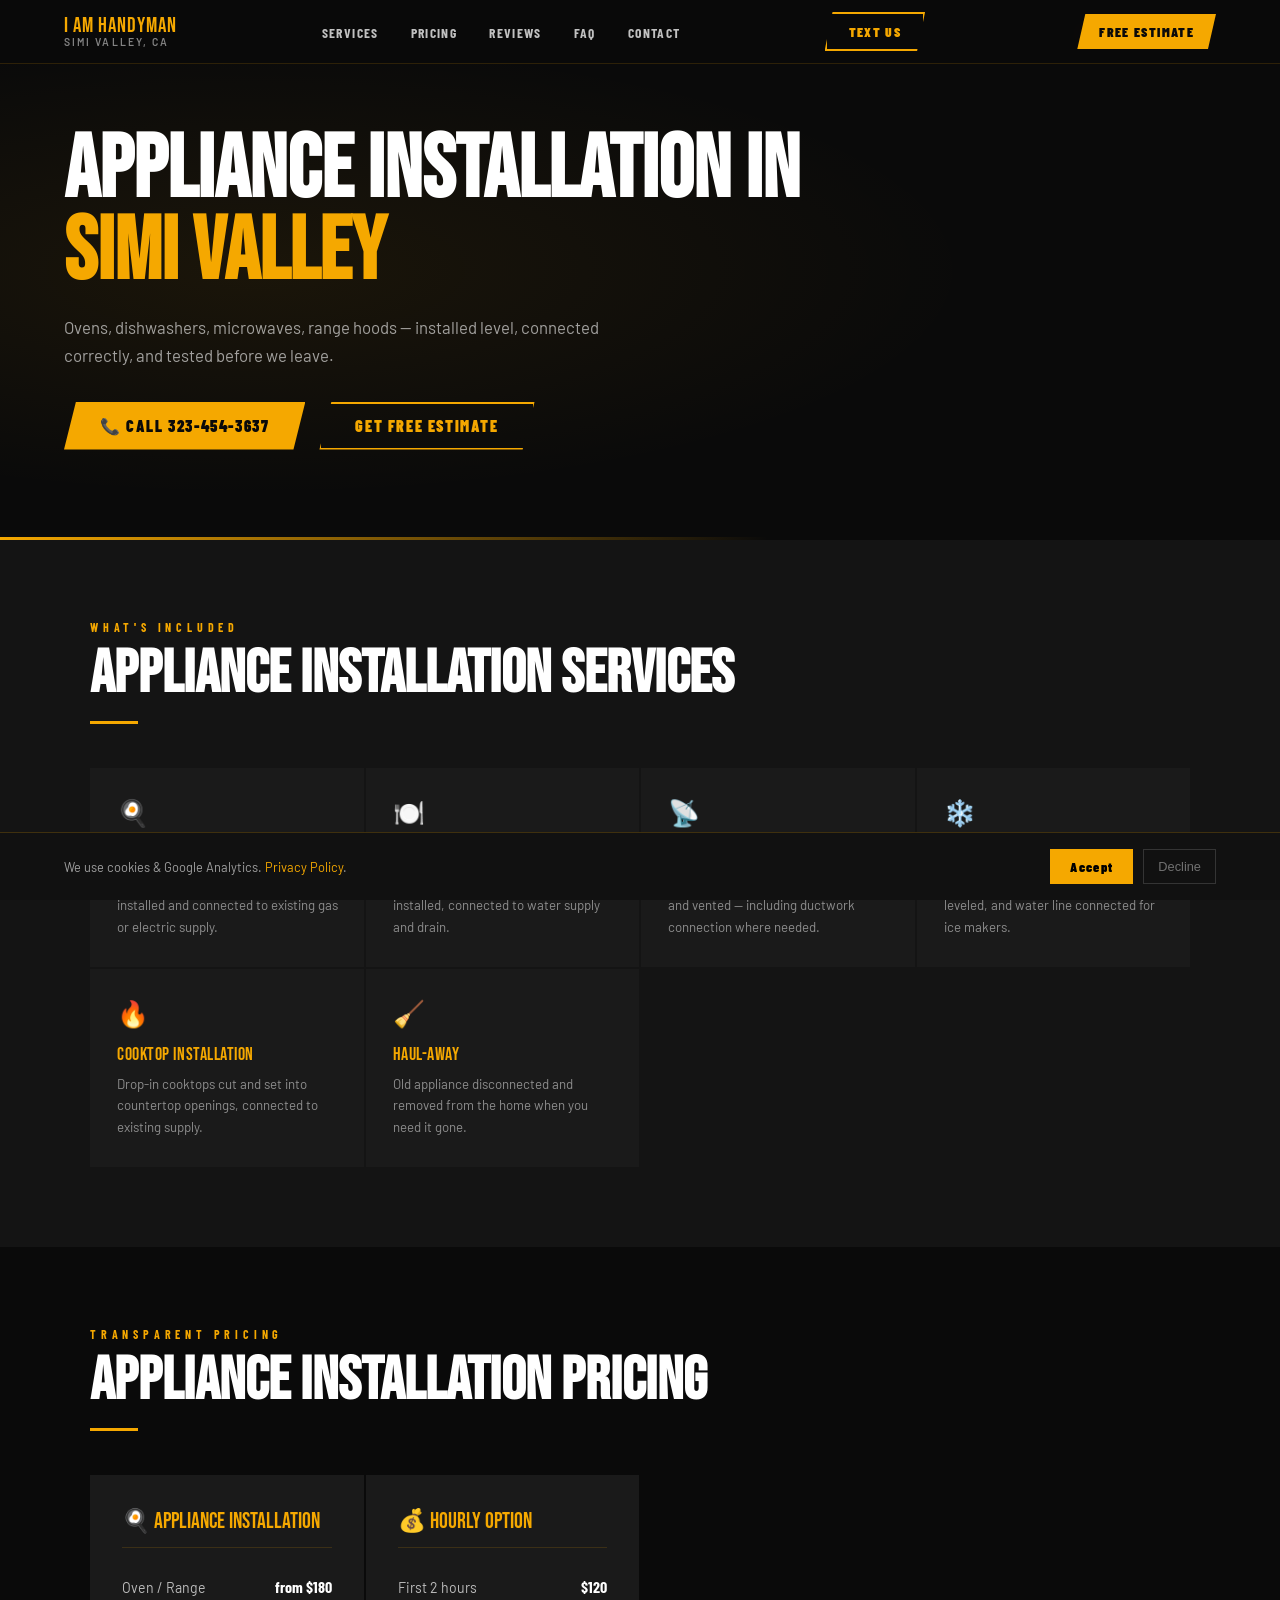
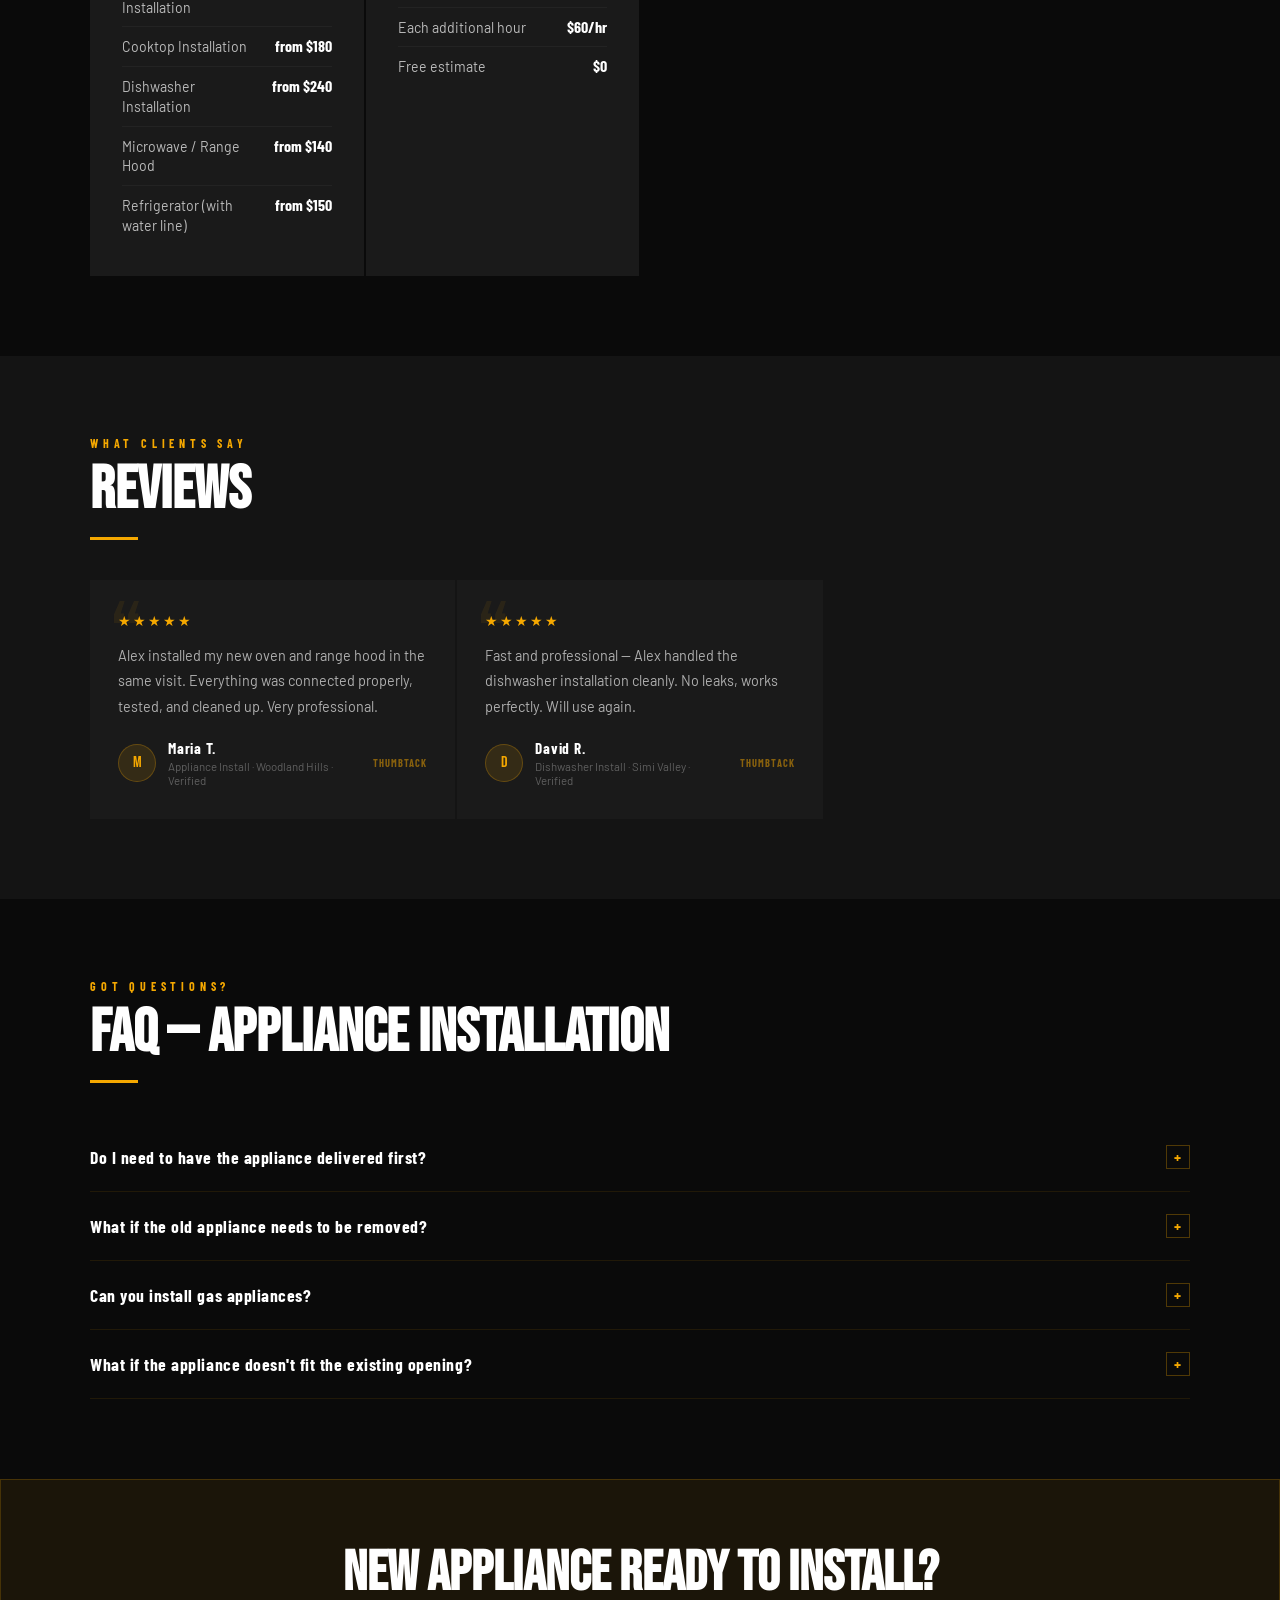
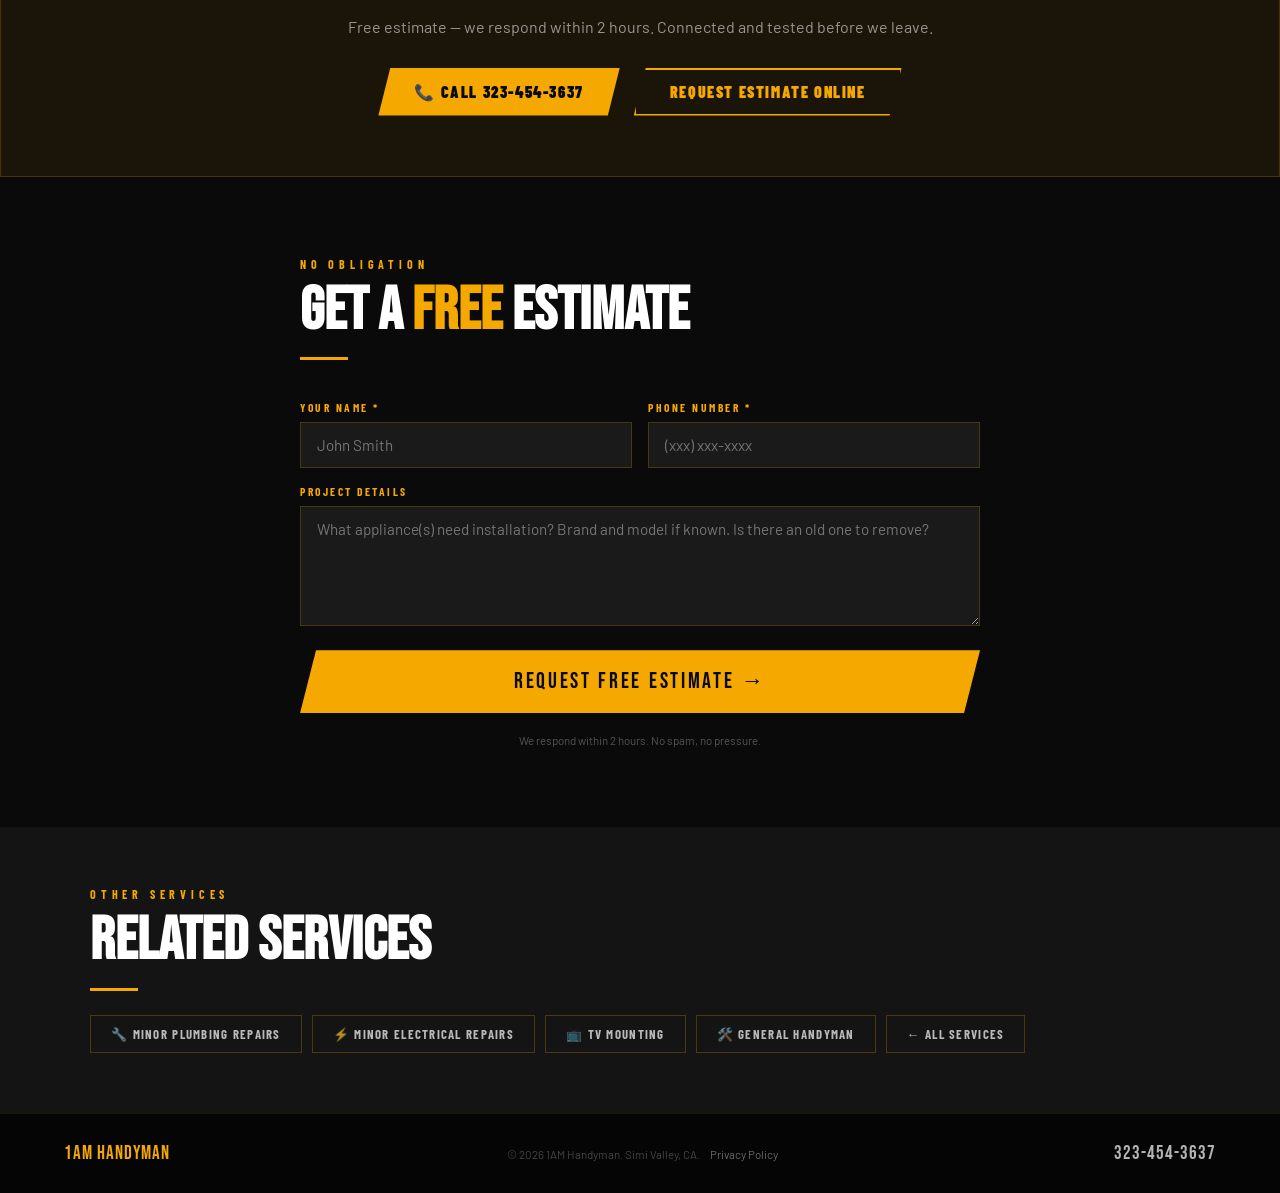
==== appliance-installation/index.html @ f6704228 "Add multi-page site with service pages" ====
<!DOCTYPE html>
<html lang="en">
<head>
  <meta charset="UTF-8"/><meta name="viewport" content="width=device-width, initial-scale=1.0"/>
  <title>Appliance Installation Simi Valley | Oven, Dishwasher, Microwave | 1AM Handyman</title>
  <meta name="description" content="Appliance installation in Simi Valley & San Fernando Valley. Oven, dishwasher, microwave, range hood, refrigerator. From $120. Call 323-454-3637.">
  <link rel="canonical" href="https://1amhandyman.com/appliance-installation/">
  <link rel="preconnect" href="https://fonts.googleapis.com"><link rel="preconnect" href="https://fonts.gstatic.com" crossorigin>
  <link href="https://fonts.googleapis.com/css2?family=Bebas+Neue&family=Barlow:wght@400;600;700&family=Barlow+Condensed:wght@700;900&display=swap" rel="stylesheet">
  <link rel="stylesheet" href="/assets/style.css">
  <link rel="icon" href="/favicon.ico">
  <script>window.dataLayer=window.dataLayer||[];function gtag(){dataLayer.push(arguments);}gtag('consent','default',{analytics_storage:'denied',ad_storage:'denied'});</script>
  <script async src="https://www.googletagmanager.com/gtag/js?id=G-XJET1K0E18"></script>
  <script>gtag('js',new Date());gtag('config','G-XJET1K0E18',{anonymize_ip:true});</script>
  <meta property="og:title" content="Appliance Installation | 1AM Handyman"><meta property="og:description" content="Appliance installation in Simi Valley & San Fernando Valley. Oven, dishwasher, microwave, range hood, refrigerator. From $120. Call 323-454-3637."><meta property="og:url" content="https://1amhandyman.com/appliance-installation/">
  <script type="application/ld+json">{"@context":"https://schema.org","@type":"Service","name":"Appliance Installation in Simi Valley","provider":{"@type":"LocalBusiness","name":"1AM Handyman","telephone":"+13234543637","address":{"@type":"PostalAddress","addressLocality":"Simi Valley","addressRegion":"CA"}},"areaServed":"Simi Valley, CA","description":"Appliance installation — oven, dishwasher, microwave, range hood, refrigerator. From $120.","offers":{"@type":"Offer","priceCurrency":"USD","price":"120"}}</script>
</head>
<body>
<nav>
  <a href="/" class="nav-logo"><img src="https://res.cloudinary.com/dpoxihyvz/image/upload/q_auto/f_auto/v1776304105/2024-02-09_21-59-07-removebg-preview_lyngqy.png" alt="1AM Handyman" onerror="this.style.display='none'"><div class="nav-logo-text">I AM HANDYMAN<span>Simi Valley, CA</span></div></a>
  <ul class="nav-links"><li><a href="/#services">Services</a></li><li><a href="/#pricing">Pricing</a></li><li><a href="/#reviews">Reviews</a></li><li><a href="/#faq">FAQ</a></li><li><a href="/#contact">Contact</a></li></ul>
  <a href="sms:3234543637" class="nav-cta" style="background:transparent;border:2px solid var(--gold);color:var(--gold)!important;margin-right:8px;">Text Us</a>
  <a href="#sp-form" class="nav-cta">Free Estimate</a>
</nav>
<section class="sp-hero">
  <div class="sp-hero-inner">
    <nav class="breadcrumb"><a href="/">Home</a><span>&rsaquo;</span><a href="/#services">Services</a><span>&rsaquo;</span><span>Appliance Installation</span></nav>
    <h1>Appliance Installation in <em>Simi Valley</em></h1>
    <p class="sp-sub">Ovens, dishwashers, microwaves, range hoods — installed level, connected correctly, and tested before we leave.</p>
    <div class="sp-hero-btns"><a href="tel:3234543637" class="btn-primary">&#128222; Call 323-454-3637</a><a href="#sp-form" class="btn-outline">Get Free Estimate</a></div>
  </div>
</section>
<section class="sp-section alt">
  <div class="sp-section-inner">
    <p class="section-label">What's Included</p>
    <h2 class="section-title">Appliance Installation Services</h2><div class="gold-bar"></div>
    <div class="sp-includes-grid"><div class="sp-include-item"><div class="sp-include-icon">🍳</div><div class="sp-include-title">Oven & Range</div><div class="sp-include-text">Slide-in and freestanding ranges installed and connected to existing gas or electric supply.</div></div><div class="sp-include-item"><div class="sp-include-icon">🍽️</div><div class="sp-include-title">Dishwasher</div><div class="sp-include-text">Old dishwasher removed, new one installed, connected to water supply and drain.</div></div><div class="sp-include-item"><div class="sp-include-icon">📡</div><div class="sp-include-title">Microwave & Range Hood</div><div class="sp-include-text">Over-the-range microwaves mounted and vented — including ductwork connection where needed.</div></div><div class="sp-include-item"><div class="sp-include-icon">❄️</div><div class="sp-include-title">Refrigerator</div><div class="sp-include-text">Refrigerators moved in, positioned, leveled, and water line connected for ice makers.</div></div><div class="sp-include-item"><div class="sp-include-icon">🔥</div><div class="sp-include-title">Cooktop Installation</div><div class="sp-include-text">Drop-in cooktops cut and set into countertop openings, connected to existing supply.</div></div><div class="sp-include-item"><div class="sp-include-icon">🧹</div><div class="sp-include-title">Haul-Away</div><div class="sp-include-text">Old appliance disconnected and removed from the home when you need it gone.</div></div></div>
  </div>
</section>
<section class="sp-section">
  <div class="sp-section-inner">
    <p class="section-label">Transparent Pricing</p>
    <h2 class="section-title">Appliance Installation Pricing</h2><div class="gold-bar"></div>
    <div class="sp-pricing-grid" style="margin-top:44px;">
      <div class="pricing-card"><div class="pricing-card-title">🍳 Appliance Installation</div><div class="pricing-row"><span class="pricing-service">Oven / Range Installation</span><span class="pricing-price">from $180</span></div><div class="pricing-row"><span class="pricing-service">Cooktop Installation</span><span class="pricing-price">from $180</span></div><div class="pricing-row"><span class="pricing-service">Dishwasher Installation</span><span class="pricing-price">from $240</span></div><div class="pricing-row"><span class="pricing-service">Microwave / Range Hood</span><span class="pricing-price">from $140</span></div><div class="pricing-row"><span class="pricing-service">Refrigerator (with water line)</span><span class="pricing-price">from $150</span></div></div>
      <div class="pricing-card"><div class="pricing-card-title">💰 Hourly Option</div><div class="pricing-row"><span class="pricing-service">First 2 hours</span><span class="pricing-price">$120</span></div><div class="pricing-row"><span class="pricing-service">Each additional hour</span><span class="pricing-price">$60/hr</span></div><div class="pricing-row"><span class="pricing-service">Free estimate</span><span class="pricing-price">$0</span></div></div>
    </div>
  </div>
</section>
<section class="sp-section alt">
  <div class="sp-section-inner">
    <p class="section-label">What Clients Say</p>
    <h2 class="section-title">Reviews</h2><div class="gold-bar"></div>
    <div class="reviews-grid" style="margin-top:40px;">
      <div class="review-card"><div class="review-stars">&#9733;&#9733;&#9733;&#9733;&#9733;</div><p class="review-text">Alex installed my new oven and range hood in the same visit. Everything was connected properly, tested, and cleaned up. Very professional.</p><div class="review-author"><div class="review-avatar">M</div><div><div class="review-name">Maria T.</div><div class="review-meta">Appliance Install · Woodland Hills · Verified</div></div><div class="review-source">Thumbtack</div></div></div>
      <div class="review-card"><div class="review-stars">&#9733;&#9733;&#9733;&#9733;&#9733;</div><p class="review-text">Fast and professional — Alex handled the dishwasher installation cleanly. No leaks, works perfectly. Will use again.</p><div class="review-author"><div class="review-avatar">D</div><div><div class="review-name">David R.</div><div class="review-meta">Dishwasher Install · Simi Valley · Verified</div></div><div class="review-source">Thumbtack</div></div></div>
    </div>
  </div>
</section>
<section class="sp-section">
  <div class="sp-section-inner">
    <p class="section-label">Got Questions?</p>
    <h2 class="section-title">FAQ &mdash; Appliance Installation</h2><div class="gold-bar"></div>
    <div class="faq-list" style="margin-top:40px;"><div class="faq-item"><div class="faq-question" onclick="toggleFaq(this)">Do I need to have the appliance delivered first?<div class="faq-icon">+</div></div><div class="faq-answer">Yes — we install appliances you already own or have received delivery on. We do not supply appliances.</div></div><div class="faq-item"><div class="faq-question" onclick="toggleFaq(this)">What if the old appliance needs to be removed?<div class="faq-icon">+</div></div><div class="faq-answer">We disconnect and move old appliances out of the way as part of the installation. If you need haul-away, let us know and we'll arrange it.</div></div><div class="faq-item"><div class="faq-question" onclick="toggleFaq(this)">Can you install gas appliances?<div class="faq-icon">+</div></div><div class="faq-answer">We connect appliances to existing gas supply lines using flexible connectors. We do not run new gas lines or do gas pipe work — that requires a licensed contractor.</div></div><div class="faq-item"><div class="faq-question" onclick="toggleFaq(this)">What if the appliance doesn't fit the existing opening?<div class="faq-icon">+</div></div><div class="faq-answer">We measure and advise before installation. If a new appliance doesn't fit, we can often trim cabinetry or modify the space slightly — we'll discuss what's involved.</div></div></div>
  </div>
</section>
<div class="sp-cta-banner">
  <h2>New Appliance Ready to Install?</h2>
  <p>Free estimate — we respond within 2 hours. Connected and tested before we leave.</p>
  <div class="sp-cta-btns"><a href="tel:3234543637" class="btn-primary">&#128222; Call 323-454-3637</a><a href="#sp-form" class="btn-outline">Request Estimate Online</a></div>
</div>
<section class="sp-form-section" id="sp-form">
  <div class="sp-form-inner">
    <p class="section-label">No Obligation</p>
    <h2 class="section-title">Get a <em style="color:var(--gold);font-style:normal;">Free</em> Estimate</h2>
    <div class="gold-bar"></div>
    <form class="estimate-form sp-mini-form" action="https://formspree.io/f/mjgjyokj" method="POST" id="spEstimateForm">
      <input type="hidden" name="service" value="Appliance Installation">
      <div class="form-group"><label for="sp_name">Your Name *</label><input type="text" id="sp_name" name="name" placeholder="John Smith" required></div>
      <div class="form-group"><label for="sp_phone">Phone Number *</label><input type="tel" id="sp_phone" name="phone" placeholder="(xxx) xxx-xxxx" required></div>
      <div class="form-group full"><label for="sp_msg">Project Details</label><textarea id="sp_msg" name="message" placeholder="What appliance(s) need installation? Brand and model if known. Is there an old one to remove?"></textarea></div>
      <div class="form-submit"><button type="submit">Request Free Estimate &rarr;</button></div>
      <p class="form-note">We respond within 2 hours. No spam, no pressure.</p>
    </form>
    <div class="form-success" id="spFormSuccess"><h3>&#10003; Request Sent!</h3><p>We'll contact you within 2 hours!</p></div>
  </div>
</section>
<section class="sp-related">
  <div class="sp-related-inner">
    <p class="section-label">Other Services</p>
    <h2 class="section-title">Related Services</h2><div class="gold-bar"></div>
    <div class="sp-related-links" style="margin-top:24px;"><a href="/minor-plumbing/" class="sp-related-link">🔧 Minor Plumbing Repairs</a><a href="/minor-electrical/" class="sp-related-link">⚡ Minor Electrical Repairs</a><a href="/tv-mounting/" class="sp-related-link">📺 TV Mounting</a><a href="/handyman/" class="sp-related-link">🛠️ General Handyman</a><a href="/" class="sp-related-link">&larr; All Services</a></div>
  </div>
</section>
<footer><div class="footer-brand">1AM HANDYMAN</div><div class="footer-copy">&copy; 2026 1AM Handyman. Simi Valley, CA. <a href="#" id="privacyLink" style="color:rgba(255,255,255,0.4);text-decoration:none;font-size:0.72rem;margin-left:8px;">Privacy Policy</a></div><div class="footer-phone"><a href="tel:3234543637">323-454-3637</a></div></footer>
<div class="sticky-cta-bar"><a href="tel:3234543637" class="sticky-cta-call">&#128222; Call Now</a><a href="#sp-form" class="sticky-cta-estimate">Get Free Estimate</a></div>
<div id="cookieBanner" style="position:fixed;bottom:0;left:0;right:0;z-index:9998;background:#111;border-top:1px solid rgba(245,168,0,0.2);padding:16px 5vw;display:flex;align-items:center;justify-content:space-between;gap:16px;flex-wrap:wrap;transform:translateY(100%);transition:transform 0.4s ease;"><p style="font-size:0.8rem;color:rgba(255,255,255,0.6);margin:0;">We use cookies &amp; Google Analytics. <a href="#" id="privacyLink4" style="color:var(--gold);text-decoration:none;">Privacy Policy</a>.</p><div style="display:flex;gap:10px;"><button onclick="acceptCookies()" style="background:var(--gold);color:#000;border:none;padding:9px 20px;font-family:'Barlow Condensed',sans-serif;font-weight:900;font-size:0.85rem;letter-spacing:0.1em;cursor:pointer;">Accept</button><button onclick="declineCookies()" style="background:transparent;color:rgba(255,255,255,0.4);border:1px solid rgba(255,255,255,0.15);padding:9px 14px;font-size:0.8rem;cursor:pointer;">Decline</button></div></div>
<div id="privacyModal" style="display:none;position:fixed;inset:0;z-index:10000;background:rgba(0,0,0,0.92);overflow-y:auto;padding:40px 5vw;"><div style="max-width:620px;margin:0 auto;background:#141414;border:1px solid rgba(245,168,0,0.15);padding:36px;"><div style="display:flex;justify-content:space-between;margin-bottom:20px;"><h2 style="font-family:'Bebas Neue',sans-serif;font-size:1.8rem;color:#fff;">Privacy Policy</h2><button onclick="closePrivacy()" style="background:none;border:none;color:rgba(255,255,255,0.5);font-size:1.6rem;cursor:pointer;">&#10005;</button></div><p style="font-size:0.88rem;color:rgba(255,255,255,0.6);line-height:1.7;margin-bottom:12px;">1AM Handyman collects your name and phone when you submit a form. We use Google Analytics (anonymous). We never sell your data. CA residents may request deletion at <a href="mailto:1am.handyman.sf@gmail.com" style="color:var(--gold);">1am.handyman.sf@gmail.com</a>.</p><button onclick="closePrivacy()" style="background:var(--gold);color:#000;border:none;padding:10px 28px;font-family:'Bebas Neue',sans-serif;font-size:1rem;cursor:pointer;margin-top:12px;">Close</button></div></div>
<script src="/assets/script.js"></script>
</body></html>
---- assets/style.css ----
:root {
  --gold: #F5A800;
  --gold-dark: #D48F00;
  --black: #0A0A0A;
  --black-soft: #141414;
  --black-card: #1A1A1A;
  --white: #FFFFFF;
}
*, *::before, *::after { box-sizing: border-box; margin: 0; padding: 0; }
html { scroll-behavior: smooth; }
body { background: var(--black); color: var(--white); font-family: 'Barlow', sans-serif; overflow-x: hidden; }

/* ═══════ NAV ═══════ */
nav {
  position: fixed; top: 0; left: 0; right: 0; z-index: 100;
  display: flex; align-items: center; justify-content: space-between;
  padding: 0 5vw; height: 64px;
  background: rgba(10,10,10,0.96);
  backdrop-filter: blur(12px);
  border-bottom: 1px solid rgba(245,168,0,0.15);
}
.nav-logo { display: flex; align-items: center; gap: 10px; text-decoration: none; }
.nav-logo img { height: 44px; width: auto; }
.nav-logo-text { font-family: 'Bebas Neue', sans-serif; font-size: 1.3rem; color: var(--gold); letter-spacing: 0.05em; line-height: 1; }
.nav-logo-text span { display: block; font-size: 0.65rem; color: rgba(255,255,255,0.5); font-family: 'Barlow', sans-serif; font-weight: 600; letter-spacing: 0.2em; text-transform: uppercase; }
.nav-links { display: flex; gap: 2rem; list-style: none; }
.nav-links a { color: rgba(255,255,255,0.75); text-decoration: none; font-family: 'Barlow Condensed', sans-serif; font-weight: 700; font-size: 0.85rem; letter-spacing: 0.1em; text-transform: uppercase; transition: color 0.2s; }
.nav-links a:hover { color: var(--gold); }
.nav-cta { background: var(--gold); color: var(--black) !important; padding: 9px 22px; font-family: 'Barlow Condensed', sans-serif; font-weight: 900; font-size: 0.85rem; letter-spacing: 0.1em; text-decoration: none; text-transform: uppercase; clip-path: polygon(8px 0%, 100% 0%, calc(100% - 8px) 100%, 0% 100%); transition: background 0.2s; }
.nav-cta:hover { background: var(--gold-dark); }

/* ═══════ HERO (main page) ═══════ */
#hero { min-height: 100vh; display: flex; flex-direction: column; align-items: center; justify-content: center; position: relative; padding: 100px 5vw 80px; text-align: center; overflow: hidden; }
.hero-bg { position: absolute; inset: 0; background: radial-gradient(ellipse 80% 55% at 50% 40%, rgba(245,168,0,0.08) 0%, transparent 70%), linear-gradient(180deg, #0A0A0A 0%, #111 100%); }
.hero-stripe { position: absolute; bottom: 0; left: 0; width: 100%; height: 4px; background: linear-gradient(90deg, transparent, var(--gold), transparent); opacity: 0.5; }
.hero-content { position: relative; z-index: 2; }
.hero-logo { width: min(260px, 48vw); margin: 0 auto 24px; animation: fadeUp 0.8s ease both; }
.hero-tagline { font-family: 'Barlow Condensed', sans-serif; font-weight: 700; font-size: clamp(0.7rem, 1.5vw, 0.85rem); letter-spacing: 0.4em; text-transform: uppercase; color: var(--gold); margin-bottom: 12px; animation: fadeUp 0.8s 0.15s ease both; }
.hero-title { font-family: 'Bebas Neue', sans-serif; font-size: clamp(3.2rem, 10vw, 6.5rem); line-height: 0.92; color: var(--white); animation: fadeUp 0.8s 0.25s ease both; }
.hero-title em { color: var(--gold); font-style: normal; display: block; }
.hero-sub { font-size: clamp(0.92rem, 2vw, 1.05rem); color: rgba(255,255,255,0.6); margin: 16px auto 0; max-width: 500px; line-height: 1.65; animation: fadeUp 0.8s 0.35s ease both; }
/* Trust pills */
.hero-trust { display: flex; flex-wrap: wrap; justify-content: center; gap: 10px; margin: 22px auto 28px; max-width: 640px; animation: fadeUp 0.8s 0.42s ease both; }
.hero-pill { background: rgba(245,168,0,0.08); border: 1px solid rgba(245,168,0,0.3); color: rgba(255,255,255,0.85); font-family: 'Barlow Condensed', sans-serif; font-weight: 700; font-size: 0.75rem; letter-spacing: 0.15em; text-transform: uppercase; padding: 6px 14px; }
.hero-btns { display: flex; gap: 14px; justify-content: center; flex-wrap: wrap; animation: fadeUp 0.8s 0.5s ease both; }
.btn-primary { display: inline-block; background: var(--gold); color: var(--black); font-family: 'Barlow Condensed', sans-serif; font-weight: 900; font-size: 1rem; letter-spacing: 0.1em; text-transform: uppercase; text-decoration: none; padding: 14px 36px; clip-path: polygon(12px 0%, 100% 0%, calc(100% - 12px) 100%, 0% 100%); transition: background 0.2s, transform 0.15s; }
.btn-primary:hover { background: var(--gold-dark); transform: translateY(-2px); }
.btn-outline { display: inline-block; border: 2px solid var(--gold); color: var(--gold); font-family: 'Barlow Condensed', sans-serif; font-weight: 900; font-size: 1rem; letter-spacing: 0.1em; text-transform: uppercase; text-decoration: none; padding: 12px 34px; clip-path: polygon(12px 0%, 100% 0%, calc(100% - 12px) 100%, 0% 100%); transition: all 0.2s; }
.btn-outline:hover { background: var(--gold); color: var(--black); transform: translateY(-2px); }
.hero-phone { margin-top: 36px; font-family: 'Bebas Neue', sans-serif; font-size: clamp(1.8rem, 5vw, 2.8rem); letter-spacing: 0.05em; color: var(--gold); animation: fadeUp 0.8s 0.58s ease both; }
.hero-phone a { color: inherit; text-decoration: none; }
.hero-phone a:hover { text-decoration: underline; }

/* ═══════ STICKY CTA BAR (mobile) ═══════ */
.sticky-cta-bar { position: fixed; bottom: 0; left: 0; right: 0; z-index: 200; display: none; background: rgba(10,10,10,0.98); border-top: 2px solid rgba(245,168,0,0.4); padding: 10px 14px; gap: 10px; }
.sticky-cta-bar a { flex: 1; text-align: center; padding: 13px 8px; font-family: 'Bebas Neue', sans-serif; font-size: 1.05rem; letter-spacing: 0.08em; text-decoration: none; display: block; }
.sticky-cta-call { background: var(--black-card); color: var(--gold); border: 1px solid rgba(245,168,0,0.3); }
.sticky-cta-estimate { background: var(--gold); color: var(--black); }
@media (max-width: 768px) {
  .sticky-cta-bar { display: flex; }
  body { padding-bottom: 64px; }
}
@media (min-width: 769px) { .sticky-cta-bar { display: none !important; } }

/* ═══════ SECTION COMMON ═══════ */
section { position: relative; z-index: 1; }
.section-label { font-family: 'Barlow Condensed', sans-serif; font-weight: 700; font-size: 0.75rem; letter-spacing: 0.4em; text-transform: uppercase; color: var(--gold); margin-bottom: 10px; }
.section-title { font-family: 'Bebas Neue', sans-serif; font-size: clamp(2.4rem, 6vw, 3.8rem); line-height: 1; color: var(--white); }
.gold-bar { width: 48px; height: 3px; background: var(--gold); margin: 16px 0 0; }

/* ═══════ SERVICES GRID ═══════ */
#services { padding: 100px 5vw; background: var(--black-soft); }
.services-header { max-width: 1200px; margin: 0 auto 52px; }
.services-grid { display: grid; grid-template-columns: repeat(auto-fill, minmax(300px, 1fr)); gap: 2px; max-width: 1200px; margin: 0 auto; }
.service-card { position: relative; aspect-ratio: 4/3; overflow: hidden; cursor: pointer; background: var(--black-card); }
.slide-track { position: absolute; inset: 0; display: flex; transition: transform 0.6s cubic-bezier(0.4,0,0.2,1); will-change: transform; }
.slide-item { min-width: 100%; height: 100%; flex-shrink: 0; }
.slide-item img { width: 100%; height: 100%; object-fit: cover; filter: brightness(0.5) saturate(0.7); transition: filter 0.4s; display: block; }
.service-card:hover .slide-item img { filter: brightness(0.3); }
.slide-placeholder { width: 100%; height: 100%; background: var(--black-card); display: flex; align-items: center; justify-content: center; font-size: 2.8rem; color: rgba(245,168,0,0.1); transition: background 0.4s; }
.service-card:hover .slide-placeholder { background: #111; }
.service-overlay { position: absolute; inset: 0; background: linear-gradient(to top, rgba(0,0,0,0.92) 0%, transparent 55%); display: flex; flex-direction: column; justify-content: flex-end; padding: 22px 22px 14px; transition: background 0.4s; z-index: 2; pointer-events: none; }
.service-card:hover .service-overlay { background: linear-gradient(to top, rgba(0,0,0,0.96) 0%, rgba(0,0,0,0.4) 100%); }
.service-icon { font-size: 1.4rem; margin-bottom: 4px; }
.service-name { font-family: 'Bebas Neue', sans-serif; font-size: 1.55rem; color: var(--gold); line-height: 1; }
.service-desc { font-size: 0.8rem; color: rgba(255,255,255,0.65); margin-top: 5px; max-height: 0; overflow: hidden; transition: max-height 0.4s ease, opacity 0.3s; opacity: 0; line-height: 1.5; }
.service-card:hover .service-desc { max-height: 60px; opacity: 1; }
.service-link { display: inline-block; margin-top: 10px; color: var(--gold); font-family: 'Barlow Condensed', sans-serif; font-weight: 700; font-size: 0.75rem; letter-spacing: 0.15em; text-transform: uppercase; text-decoration: none; border-bottom: 1px solid rgba(245,168,0,0.5); transition: border-color 0.2s, color 0.2s; pointer-events: all; max-height: 0; overflow: hidden; opacity: 0; transition: max-height 0.4s ease, opacity 0.3s, border-color 0.2s; }
.service-card:hover .service-link { max-height: 30px; opacity: 1; }
.service-link:hover { border-color: var(--gold); }
.slide-dots { display: flex; gap: 5px; justify-content: center; margin-top: 8px; pointer-events: all; }
.slide-dot { width: 6px; height: 6px; border-radius: 50%; background: rgba(255,255,255,0.3); border: none; padding: 0; cursor: pointer; transition: background 0.3s, transform 0.2s; flex-shrink: 0; }
.slide-dot.active { background: var(--gold); transform: scale(1.3); }
.slide-count { position: absolute; top: 10px; right: 10px; background: rgba(0,0,0,0.55); color: rgba(255,255,255,0.7); font-size: 0.65rem; font-family: 'Barlow', sans-serif; font-weight: 600; letter-spacing: 0.05em; padding: 3px 8px; z-index: 3; display: none; }
.service-card.has-photos .slide-count { display: block; }
.service-card.has-photos .slide-item img { cursor: zoom-in; }

/* ═══════ LIGHTBOX ═══════ */
#lightbox { position: fixed; inset: 0; z-index: 9999; background: rgba(0,0,0,0.95); display: flex; align-items: center; justify-content: center; opacity: 0; pointer-events: none; transition: opacity 0.3s ease; }
#lightbox.open { opacity: 1; pointer-events: all; }
#lightbox img { max-width: 92vw; max-height: 88vh; object-fit: contain; display: block; border: 1px solid rgba(245,168,0,0.15); box-shadow: 0 0 80px rgba(0,0,0,0.8); }
#lightbox.open img { animation: lbIn 0.3s ease both; }
@keyframes lbIn { from { transform: scale(0.92); opacity: 0; } to { transform: scale(1); opacity: 1; } }
.lb-close { position: absolute; top: 20px; right: 24px; background: none; border: none; color: rgba(255,255,255,0.7); font-size: 2rem; cursor: pointer; line-height: 1; transition: color 0.2s, transform 0.2s; z-index: 2; }
.lb-close:hover { color: var(--gold); transform: rotate(90deg); }
.lb-arrow { position: absolute; top: 50%; transform: translateY(-50%); background: rgba(0,0,0,0.5); border: 1px solid rgba(245,168,0,0.25); color: var(--white); font-size: 1.4rem; width: 48px; height: 48px; display: flex; align-items: center; justify-content: center; cursor: pointer; transition: background 0.2s, border-color 0.2s; z-index: 2; user-select: none; }
.lb-arrow:hover { background: rgba(245,168,0,0.15); border-color: var(--gold); color: var(--gold); }
.lb-prev { left: 16px; }
.lb-next { right: 16px; }
.lb-counter { position: absolute; bottom: 20px; left: 50%; transform: translateX(-50%); font-family: 'Barlow Condensed', sans-serif; font-weight: 700; font-size: 0.85rem; letter-spacing: 0.2em; color: rgba(255,255,255,0.5); }
.lb-caption { position: absolute; bottom: 44px; left: 50%; transform: translateX(-50%); font-family: 'Bebas Neue', sans-serif; font-size: 1.1rem; color: var(--gold); letter-spacing: 0.1em; white-space: nowrap; }

/* ═══════ TRUST STRIP ═══════ */
#trust-strip { background: rgba(245,168,0,0.06); border-top: 1px solid rgba(245,168,0,0.15); border-bottom: 1px solid rgba(245,168,0,0.15); padding: 14px 5vw; }
.trust-strip-inner { max-width: 1200px; margin: 0 auto; display: flex; align-items: center; justify-content: center; gap: 32px; flex-wrap: wrap; }
.trust-badge { display: flex; align-items: center; gap: 8px; font-family: 'Barlow Condensed', sans-serif; font-weight: 700; font-size: 0.8rem; letter-spacing: 0.15em; text-transform: uppercase; color: rgba(255,255,255,0.7); }
.trust-badge-icon { color: var(--gold); font-size: 1rem; }
.trust-divider { width: 1px; height: 18px; background: rgba(245,168,0,0.2); }

/* ═══════ ABOUT ═══════ */
#about { padding: 100px 5vw; background: var(--black-soft); }
.about-inner { max-width: 1200px; margin: 0 auto; display: grid; grid-template-columns: 1fr 1.6fr; gap: 80px; align-items: center; }
.about-photo-wrap { position: relative; }
.about-photo-img { width: 100%; aspect-ratio: 3/4; object-fit: cover; object-position: top; display: block; border: 1px solid rgba(245,168,0,0.12); }
.about-tag { display: inline-block; background: rgba(245,168,0,0.1); border: 1px solid rgba(245,168,0,0.25); color: var(--gold); font-family: 'Barlow Condensed', sans-serif; font-weight: 700; font-size: 0.7rem; letter-spacing: 0.3em; text-transform: uppercase; padding: 5px 14px; margin-bottom: 20px; }
.about-quote { font-family: 'Barlow Condensed', sans-serif; font-size: clamp(1.3rem, 2.5vw, 1.65rem); font-weight: 600; line-height: 1.45; color: var(--white); margin: 20px 0 24px; border-left: 3px solid var(--gold); padding-left: 20px; }
.about-text { font-size: 0.95rem; color: rgba(255,255,255,0.55); line-height: 1.8; margin-bottom: 14px; }
.about-signature { font-family: 'Bebas Neue', sans-serif; font-size: 1.6rem; color: var(--gold); letter-spacing: 0.05em; margin-top: 28px; }
.about-signature span { display: block; font-family: 'Barlow', sans-serif; font-size: 0.75rem; font-weight: 600; letter-spacing: 0.2em; text-transform: uppercase; color: rgba(255,255,255,0.35); margin-top: 2px; }

/* ═══════ STATS ═══════ */
#stats { padding: 60px 5vw; background: var(--black); }
.stats-inner { max-width: 900px; margin: 0 auto; display: grid; grid-template-columns: repeat(4, 1fr); gap: 2px; }
.stat-item { background: var(--black-card); padding: 32px 20px; text-align: center; position: relative; transition: background 0.25s; }
.stat-item:hover { background: #1f1f1f; }
.stat-item::after { content: ''; position: absolute; bottom: 0; left: 0; right: 0; height: 2px; background: var(--gold); transform: scaleX(0); transition: transform 0.3s; }
.stat-item:hover::after { transform: scaleX(1); }
.stat-num { font-family: 'Bebas Neue', sans-serif; font-size: clamp(2.4rem, 5vw, 3.6rem); color: var(--gold); line-height: 1; }
.stat-label { font-family: 'Barlow Condensed', sans-serif; font-weight: 700; font-size: 0.7rem; letter-spacing: 0.25em; text-transform: uppercase; color: rgba(255,255,255,0.4); margin-top: 6px; }

/* ═══════ WHY US ═══════ */
#why { padding: 100px 5vw; background: var(--black); }
.why-inner { max-width: 1200px; margin: 0 auto; }
.why-grid { display: grid; grid-template-columns: repeat(auto-fill, minmax(280px, 1fr)); gap: 2px; margin-top: 52px; }
.why-card { background: var(--black-card); padding: 36px 28px; border-left: 3px solid transparent; transition: border-color 0.3s, background 0.3s; }
.why-card:hover { border-color: var(--gold); background: #1f1f1f; }
.why-num { font-family: 'Bebas Neue', sans-serif; font-size: 3rem; color: rgba(245,168,0,0.15); line-height: 1; margin-bottom: 12px; }
.why-title { font-family: 'Bebas Neue', sans-serif; font-size: 1.3rem; color: var(--gold); margin-bottom: 10px; letter-spacing: 0.03em; }
.why-text { font-size: 0.88rem; color: rgba(255,255,255,0.55); line-height: 1.7; }

/* ═══════ PRICING ═══════ */
#pricing { padding: 100px 5vw; background: var(--black-soft); }
.pricing-inner { max-width: 1200px; margin: 0 auto; }
.pricing-intro { max-width: 680px; margin-bottom: 52px; }
.pricing-intro p { margin-top: 16px; font-size: 0.95rem; color: rgba(255,255,255,0.5); line-height: 1.75; }
.pricing-grid { display: grid; grid-template-columns: repeat(auto-fill, minmax(300px, 1fr)); gap: 2px; margin-bottom: 56px; }
.pricing-card { background: var(--black-card); padding: 32px; }
.pricing-card-title { font-family: 'Bebas Neue', sans-serif; font-size: 1.4rem; color: var(--gold); margin-bottom: 20px; padding-bottom: 12px; border-bottom: 1px solid rgba(245,168,0,0.15); }
.pricing-row { display: flex; justify-content: space-between; align-items: baseline; padding: 9px 0; border-bottom: 1px solid rgba(255,255,255,0.04); gap: 16px; }
.pricing-row:last-child { border-bottom: none; }
.pricing-service { font-size: 0.88rem; color: rgba(255,255,255,0.7); line-height: 1.4; }
.pricing-price { font-family: 'Barlow Condensed', sans-serif; font-weight: 700; font-size: 1rem; color: var(--white); white-space: nowrap; }
.pricing-note-box { background: rgba(245,168,0,0.06); border: 1px solid rgba(245,168,0,0.2); padding: 28px 32px; max-width: 860px; }
.pricing-note-box h4 { font-family: 'Bebas Neue', sans-serif; font-size: 1.2rem; color: var(--gold); margin-bottom: 10px; letter-spacing: 0.05em; }
.pricing-note-box p { font-size: 0.88rem; color: rgba(255,255,255,0.55); line-height: 1.8; }

/* ═══════ REVIEWS ═══════ */
#reviews { padding: 100px 5vw; background: var(--black-soft); }
.reviews-inner { max-width: 1200px; margin: 0 auto; }
.reviews-grid { display: grid; grid-template-columns: repeat(auto-fill, minmax(320px, 1fr)); gap: 2px; margin-top: 52px; }
.review-card { background: var(--black-card); padding: 32px 28px; position: relative; transition: background 0.25s; }
.review-card:hover { background: #1f1f1f; }
.review-card::before { content: '\201C'; font-family: 'Bebas Neue', sans-serif; font-size: 6rem; color: rgba(245,168,0,0.08); position: absolute; top: 12px; left: 20px; line-height: 1; }
.review-stars { color: var(--gold); font-size: 0.9rem; letter-spacing: 2px; margin-bottom: 14px; }
.review-text { font-size: 0.9rem; color: rgba(255,255,255,0.65); line-height: 1.75; margin-bottom: 20px; position: relative; z-index: 1; }
.review-author { display: flex; align-items: center; gap: 12px; }
.review-avatar { width: 38px; height: 38px; border-radius: 50%; background: rgba(245,168,0,0.12); border: 1px solid rgba(245,168,0,0.25); display: flex; align-items: center; justify-content: center; font-family: 'Bebas Neue', sans-serif; font-size: 1rem; color: var(--gold); flex-shrink: 0; }
.review-name { font-family: 'Barlow Condensed', sans-serif; font-weight: 700; font-size: 0.95rem; letter-spacing: 0.05em; color: var(--white); }
.review-meta { font-size: 0.72rem; color: rgba(255,255,255,0.3); margin-top: 2px; }
.review-source { margin-left: auto; font-size: 0.65rem; letter-spacing: 0.1em; text-transform: uppercase; color: rgba(245,168,0,0.5); font-family: 'Barlow Condensed', sans-serif; font-weight: 700; }

/* ═══════ FAQ ═══════ */
#faq { padding: 100px 5vw; background: var(--black); }
.faq-inner { max-width: 860px; margin: 0 auto; }
.faq-list { margin-top: 52px; }
.faq-item { border-bottom: 1px solid rgba(245,168,0,0.1); }
.faq-question { display: flex; align-items: center; justify-content: space-between; gap: 20px; padding: 22px 0; cursor: pointer; font-family: 'Barlow Condensed', sans-serif; font-weight: 700; font-size: 1.1rem; letter-spacing: 0.03em; color: var(--white); transition: color 0.2s; user-select: none; }
.faq-question:hover { color: var(--gold); }
.faq-question.open { color: var(--gold); }
.faq-icon { width: 24px; height: 24px; border: 1px solid rgba(245,168,0,0.3); display: flex; align-items: center; justify-content: center; flex-shrink: 0; color: var(--gold); font-size: 1rem; transition: transform 0.25s, background 0.25s; }
.faq-question.open .faq-icon { transform: rotate(45deg); background: rgba(245,168,0,0.1); }
.faq-answer { display: none; padding: 0 0 22px; font-size: 0.92rem; color: rgba(255,255,255,0.55); line-height: 1.8; }
.faq-answer.open { display: block; animation: fadeUp 0.3s ease both; }

/* ═══════ PROMISE STRIP ═══════ */
.promise-strip { background: rgba(245,168,0,0.04); border: 1px solid rgba(245,168,0,0.15); padding: 32px; margin-top: 52px; display: grid; grid-template-columns: repeat(auto-fill, minmax(200px, 1fr)); gap: 24px; }
.promise-item { display: flex; align-items: flex-start; gap: 12px; }
.promise-check { color: var(--gold); font-size: 1rem; margin-top: 2px; flex-shrink: 0; }
.promise-text { font-size: 0.88rem; color: rgba(255,255,255,0.65); line-height: 1.55; }
.promise-text strong { color: var(--white); display: block; font-family: 'Barlow Condensed', sans-serif; font-size: 0.95rem; letter-spacing: 0.05em; text-transform: uppercase; margin-bottom: 2px; }

/* ═══════ ESTIMATE FORM ═══════ */
#estimate { padding: 100px 5vw; background: var(--black); overflow: hidden; }
.estimate-inner { max-width: 780px; margin: 0 auto; }
.estimate-header { margin-bottom: 48px; }
.estimate-header .section-title em { color: var(--gold); font-style: normal; }
.estimate-header p { margin-top: 16px; font-size: 1rem; color: rgba(255,255,255,0.5); line-height: 1.7; }
form.estimate-form { display: grid; grid-template-columns: 1fr 1fr; gap: 16px; }
.form-group { display: flex; flex-direction: column; gap: 8px; }
.form-group.full { grid-column: 1 / -1; }
.form-group label { font-family: 'Barlow Condensed', sans-serif; font-weight: 700; font-size: 0.72rem; letter-spacing: 0.22em; text-transform: uppercase; color: var(--gold); }
.form-group input, .form-group select, .form-group textarea { background: var(--black-card); border: 1px solid rgba(245,168,0,0.2); color: var(--white); font-family: 'Barlow', sans-serif; font-size: 0.95rem; padding: 13px 16px; outline: none; transition: border-color 0.25s, background 0.25s; width: 100%; }
.form-group input:focus, .form-group select:focus, .form-group textarea:focus { border-color: var(--gold); background: #1f1f1f; }
.form-group select { appearance: none; background-image: url("data:image/svg+xml,%3Csvg xmlns='http://www.w3.org/2000/svg' width='12' height='8' viewBox='0 0 12 8'%3E%3Cpath d='M1 1l5 5 5-5' stroke='%23F5A800' stroke-width='2' fill='none'/%3E%3C/svg%3E"); background-repeat: no-repeat; background-position: right 16px center; cursor: pointer; background-color: var(--black-card); }
.form-group select option { background: var(--black-card); }
.form-group textarea { resize: vertical; min-height: 120px; }
.form-submit { grid-column: 1 / -1; margin-top: 8px; }
.form-submit button { width: 100%; background: var(--gold); color: var(--black); border: none; font-family: 'Bebas Neue', sans-serif; font-size: 1.4rem; letter-spacing: 0.12em; padding: 18px; cursor: pointer; clip-path: polygon(16px 0%, 100% 0%, calc(100% - 16px) 100%, 0% 100%); transition: background 0.2s, transform 0.15s; }
.form-submit button:hover { background: var(--gold-dark); transform: translateY(-2px); }
.form-note { grid-column: 1 / -1; font-size: 0.72rem; color: rgba(255,255,255,0.3); text-align: center; margin-top: 4px; }
.form-success { display: none; text-align: center; padding: 48px 32px; background: rgba(245,168,0,0.06); border: 1px solid rgba(245,168,0,0.25); }
.form-success h3 { font-family: 'Bebas Neue', sans-serif; font-size: 2rem; color: var(--gold); margin-bottom: 10px; }
.form-success p { color: rgba(255,255,255,0.55); }

/* ═══════ CONNECT ═══════ */
#connect { padding: 80px 5vw; background: var(--black); }
.connect-inner { max-width: 1000px; margin: 0 auto; }
.connect-header { margin-bottom: 44px; }
.connect-header p { margin-top: 14px; font-size: 0.95rem; color: rgba(255,255,255,0.45); }
.connect-grid { display: grid; grid-template-columns: repeat(auto-fill, minmax(180px, 1fr)); gap: 2px; }
.connect-card { display: flex; flex-direction: column; align-items: center; justify-content: center; gap: 12px; padding: 32px 20px; text-decoration: none; color: var(--white); border: 1px solid rgba(255,255,255,0.06); transition: all 0.25s; text-align: center; }
.connect-card:hover { border-color: var(--gold); background: rgba(245,168,0,0.05); transform: translateY(-3px); }
.connect-icon { font-size: 1.8rem; }
.connect-name { font-family: 'Barlow Condensed', sans-serif; font-weight: 700; font-size: 0.95rem; letter-spacing: 0.1em; text-transform: uppercase; }
.connect-handle { font-size: 0.75rem; color: rgba(255,255,255,0.4); }
.connect-card.instagram:hover { border-color: #e1306c; background: rgba(225,48,108,0.06); }
.connect-card.phone:hover { border-color: var(--gold); }
.connect-card.email:hover { border-color: #4285F4; background: rgba(66,133,244,0.06); }

/* ═══════ CONTACT ═══════ */
#contact { padding: 100px 5vw; background: var(--black); }
.contact-inner { max-width: 1200px; margin: 0 auto; display: grid; grid-template-columns: 1fr 1fr; gap: 80px; align-items: start; }
.contact-item { display: flex; gap: 18px; align-items: flex-start; margin-top: 32px; }
.contact-icon { width: 44px; height: 44px; background: rgba(245,168,0,0.08); border: 1px solid rgba(245,168,0,0.25); display: flex; align-items: center; justify-content: center; font-size: 1.1rem; flex-shrink: 0; }
.contact-label { font-family: 'Barlow Condensed', sans-serif; font-weight: 700; font-size: 0.68rem; letter-spacing: 0.3em; text-transform: uppercase; color: var(--gold); margin-bottom: 4px; }
.contact-value { font-size: 1rem; font-weight: 600; color: var(--white); }
.contact-value a { color: inherit; text-decoration: none; transition: color 0.2s; }
.contact-value a:hover { color: var(--gold); }
.social-links { display: flex; gap: 12px; margin-top: 36px; flex-wrap: wrap; }
.social-btn { display: flex; align-items: center; gap: 8px; padding: 10px 18px; border: 1px solid rgba(245,168,0,0.3); color: var(--white); text-decoration: none; font-family: 'Barlow Condensed', sans-serif; font-weight: 700; font-size: 0.82rem; letter-spacing: 0.1em; text-transform: uppercase; transition: all 0.2s; }
.social-btn:hover { border-color: var(--gold); background: rgba(245,168,0,0.08); color: var(--gold); }
.contact-aside { background: var(--black-card); border: 1px solid rgba(245,168,0,0.08); padding: 36px; }
.area-label { font-family: 'Bebas Neue', sans-serif; font-size: 1.4rem; color: var(--gold); margin-bottom: 12px; }
.area-note { font-size: 0.88rem; color: rgba(255,255,255,0.45); line-height: 1.65; margin-bottom: 20px; }
.area-tags { display: flex; flex-wrap: wrap; gap: 8px; }
.area-tag { background: rgba(245,168,0,0.06); border: 1px solid rgba(245,168,0,0.18); color: rgba(255,255,255,0.65); font-size: 0.72rem; letter-spacing: 0.08em; padding: 5px 12px; font-family: 'Barlow', sans-serif; font-weight: 600; }

/* ═══════ CAREERS ═══════ */
#careers { padding: 100px 5vw; background: var(--black-soft); }
.careers-inner { max-width: 860px; margin: 0 auto; }
.careers-header { margin-bottom: 48px; }
.careers-header .section-title em { color: var(--gold); font-style: normal; }
.careers-header p { margin-top: 14px; font-size: 0.95rem; color: rgba(255,255,255,0.5); line-height: 1.7; }
form.careers-form { display: grid; grid-template-columns: 1fr 1fr; gap: 16px; }

/* ═══════ FOOTER ═══════ */
footer { background: #050505; padding: 28px 5vw; border-top: 1px solid rgba(245,168,0,0.1); display: flex; align-items: center; justify-content: space-between; flex-wrap: wrap; gap: 14px; }
.footer-brand { font-family: 'Bebas Neue', sans-serif; font-size: 1.2rem; color: var(--gold); letter-spacing: 0.05em; }
.footer-copy { font-size: 0.72rem; color: rgba(255,255,255,0.25); }
.footer-phone a { font-family: 'Bebas Neue', sans-serif; font-size: 1.2rem; color: rgba(255,255,255,0.7); text-decoration: none; letter-spacing: 0.05em; }
.footer-phone a:hover { color: var(--gold); }

/* ═══════ ANIMATIONS ═══════ */
@keyframes fadeUp { from { opacity: 0; transform: translateY(24px); } to { opacity: 1; transform: translateY(0); } }

/* ═══════ SERVICE PAGE STYLES ═══════ */
/* Hero */
.sp-hero { min-height: 60vh; display: flex; flex-direction: column; align-items: flex-start; justify-content: center; position: relative; padding: 120px 5vw 80px; background: radial-gradient(ellipse 80% 60% at 20% 50%, rgba(245,168,0,0.07) 0%, transparent 70%), var(--black); overflow: hidden; }
.sp-hero::after { content: ''; position: absolute; bottom: 0; left: 0; right: 0; height: 3px; background: linear-gradient(90deg, var(--gold), transparent 60%); }
.sp-hero-inner { max-width: 760px; position: relative; z-index: 2; }
/* Breadcrumb */
.breadcrumb { display: flex; align-items: center; gap: 8px; font-size: 0.72rem; font-family: 'Barlow Condensed', sans-serif; font-weight: 700; letter-spacing: 0.15em; text-transform: uppercase; color: rgba(255,255,255,0.35); margin-bottom: 24px; flex-wrap: wrap; }
.breadcrumb a { color: rgba(255,255,255,0.35); text-decoration: none; transition: color 0.2s; }
.breadcrumb a:hover { color: var(--gold); }
.breadcrumb span { color: var(--gold); }
.sp-hero h1 { font-family: 'Bebas Neue', sans-serif; font-size: clamp(2.8rem, 7vw, 5.5rem); line-height: 0.93; color: var(--white); margin-bottom: 20px; }
.sp-hero h1 em { color: var(--gold); font-style: normal; }
.sp-hero .sp-sub { font-size: clamp(0.9rem, 1.8vw, 1.05rem); color: rgba(255,255,255,0.6); max-width: 560px; margin-bottom: 32px; line-height: 1.65; }
.sp-hero-btns { display: flex; gap: 14px; flex-wrap: wrap; }
/* Sections */
.sp-section { padding: 80px 5vw; }
.sp-section.alt { background: var(--black-soft); }
.sp-section-inner { max-width: 1100px; margin: 0 auto; }
/* Includes grid */
.sp-includes-grid { display: grid; grid-template-columns: repeat(auto-fill, minmax(240px, 1fr)); gap: 2px; margin-top: 44px; }
.sp-include-item { background: var(--black-card); padding: 28px 24px; border-left: 3px solid transparent; transition: border-color 0.3s, background 0.3s; }
.sp-include-item:hover { border-color: var(--gold); background: #1f1f1f; }
.sp-include-icon { font-size: 1.6rem; margin-bottom: 14px; }
.sp-include-title { font-family: 'Bebas Neue', sans-serif; font-size: 1.15rem; color: var(--gold); margin-bottom: 8px; letter-spacing: 0.03em; }
.sp-include-text { font-size: 0.83rem; color: rgba(255,255,255,0.5); line-height: 1.65; }
/* Pricing on service page */
.sp-pricing-grid { display: grid; grid-template-columns: repeat(auto-fill, minmax(260px, 1fr)); gap: 2px; margin-top: 44px; }
/* CTA Banner */
.sp-cta-banner { background: rgba(245,168,0,0.07); border: 1px solid rgba(245,168,0,0.2); padding: 60px 5vw; text-align: center; }
.sp-cta-banner h2 { font-family: 'Bebas Neue', sans-serif; font-size: clamp(2rem, 5vw, 3.5rem); color: var(--white); margin-bottom: 10px; }
.sp-cta-banner p { color: rgba(255,255,255,0.55); margin-bottom: 32px; font-size: 1rem; }
.sp-cta-btns { display: flex; gap: 14px; justify-content: center; flex-wrap: wrap; }
/* Mini form on service pages */
.sp-form-section { padding: 80px 5vw; background: var(--black); }
.sp-form-inner { max-width: 680px; margin: 0 auto; }
form.sp-mini-form { display: grid; grid-template-columns: 1fr 1fr; gap: 16px; margin-top: 40px; }
/* Related services */
.sp-related { padding: 60px 5vw; background: var(--black-soft); }
.sp-related-inner { max-width: 1100px; margin: 0 auto; }
.sp-related-links { display: flex; flex-wrap: wrap; gap: 10px; margin-top: 24px; }
.sp-related-link { border: 1px solid rgba(245,168,0,0.25); color: rgba(255,255,255,0.7); text-decoration: none; font-family: 'Barlow Condensed', sans-serif; font-weight: 700; font-size: 0.8rem; letter-spacing: 0.1em; text-transform: uppercase; padding: 10px 20px; transition: all 0.2s; }
.sp-related-link:hover { background: rgba(245,168,0,0.08); border-color: var(--gold); color: var(--gold); }

/* ═══════ MOBILE ═══════ */
@media (max-width: 768px) {
  .nav-links { display: none; }
  form.estimate-form, form.sp-mini-form { grid-template-columns: 1fr; }
  .form-group.full, .form-submit, .form-note { grid-column: 1; }
  .contact-inner { grid-template-columns: 1fr; gap: 48px; }
  footer { flex-direction: column; text-align: center; }
  .about-inner { grid-template-columns: 1fr; gap: 40px; }
  .about-photo-wrap { max-width: 260px; }
  .stats-inner { grid-template-columns: repeat(2, 1fr); }
  .trust-divider { display: none; }
  .trust-strip-inner { gap: 16px; justify-content: flex-start; }
  .sp-hero { padding: 100px 5vw 60px; }
  .sp-hero h1 { font-size: clamp(2.4rem, 9vw, 3.5rem); }
}
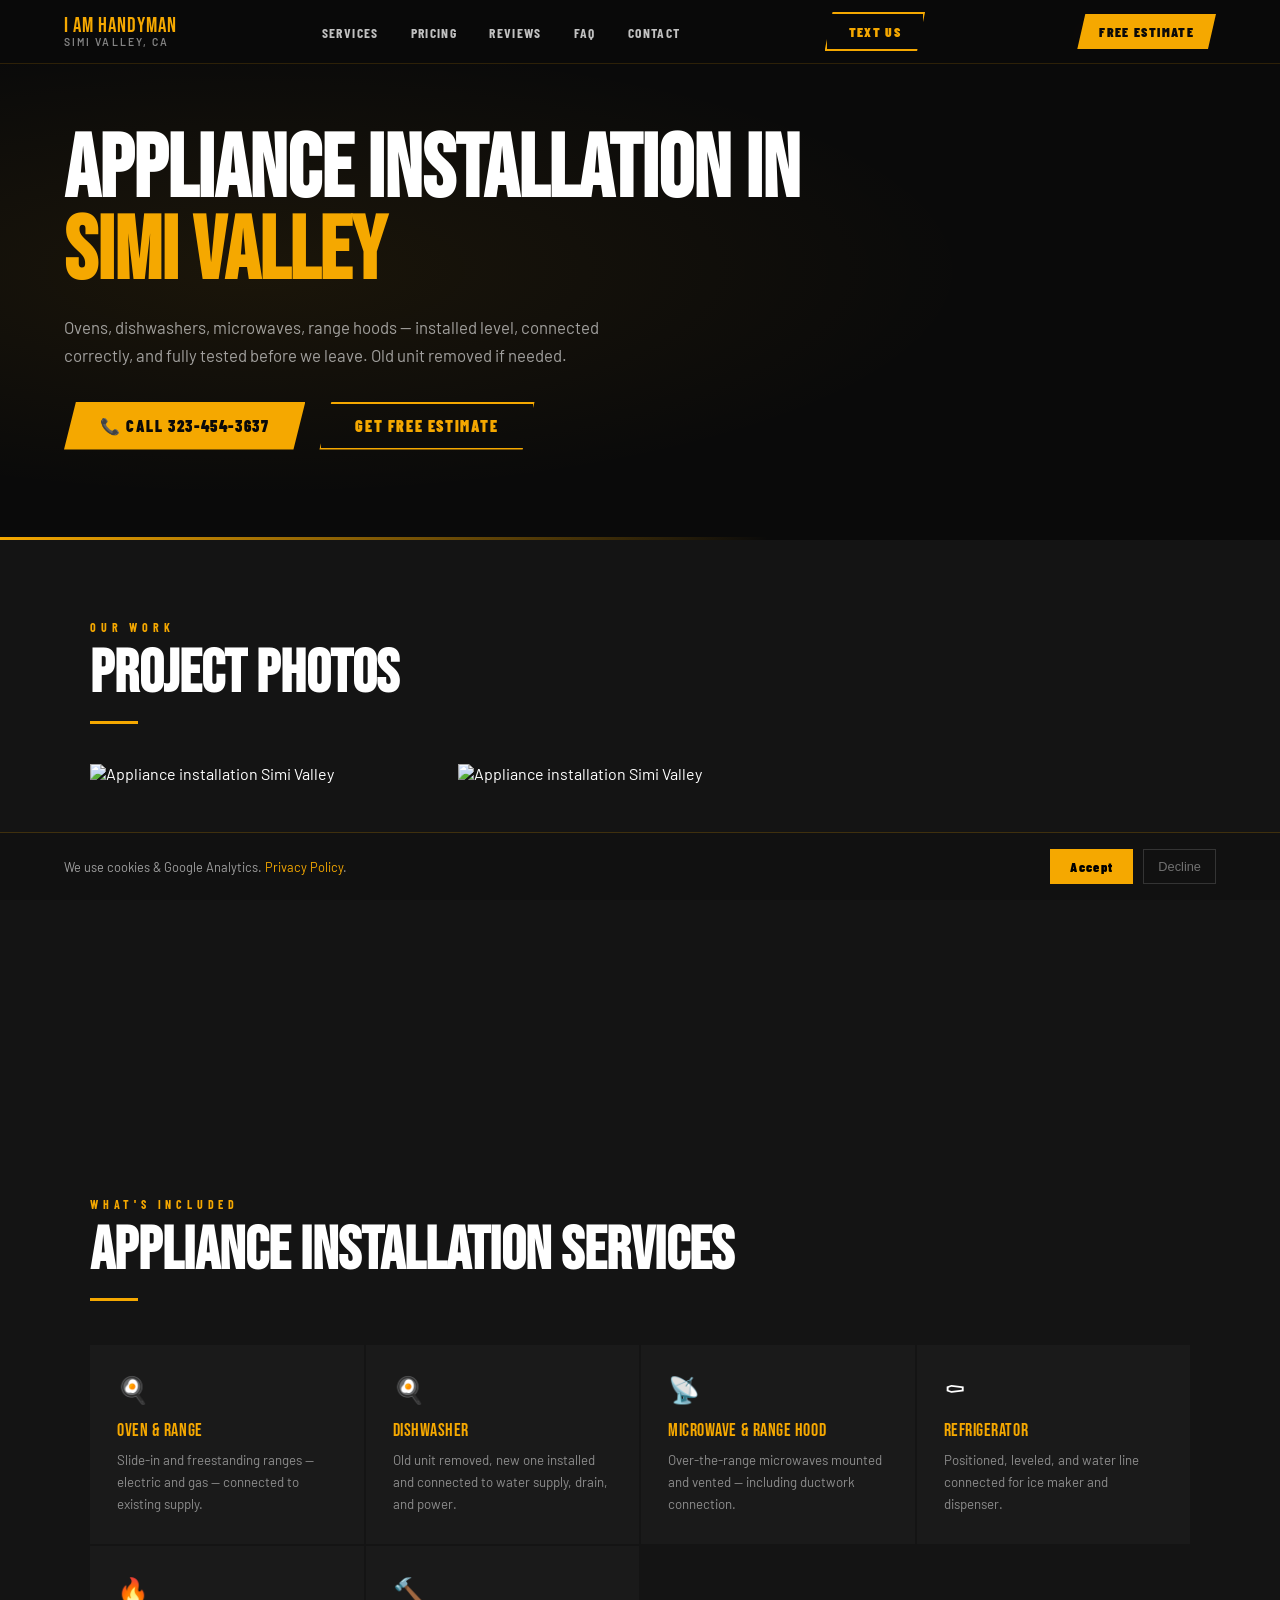
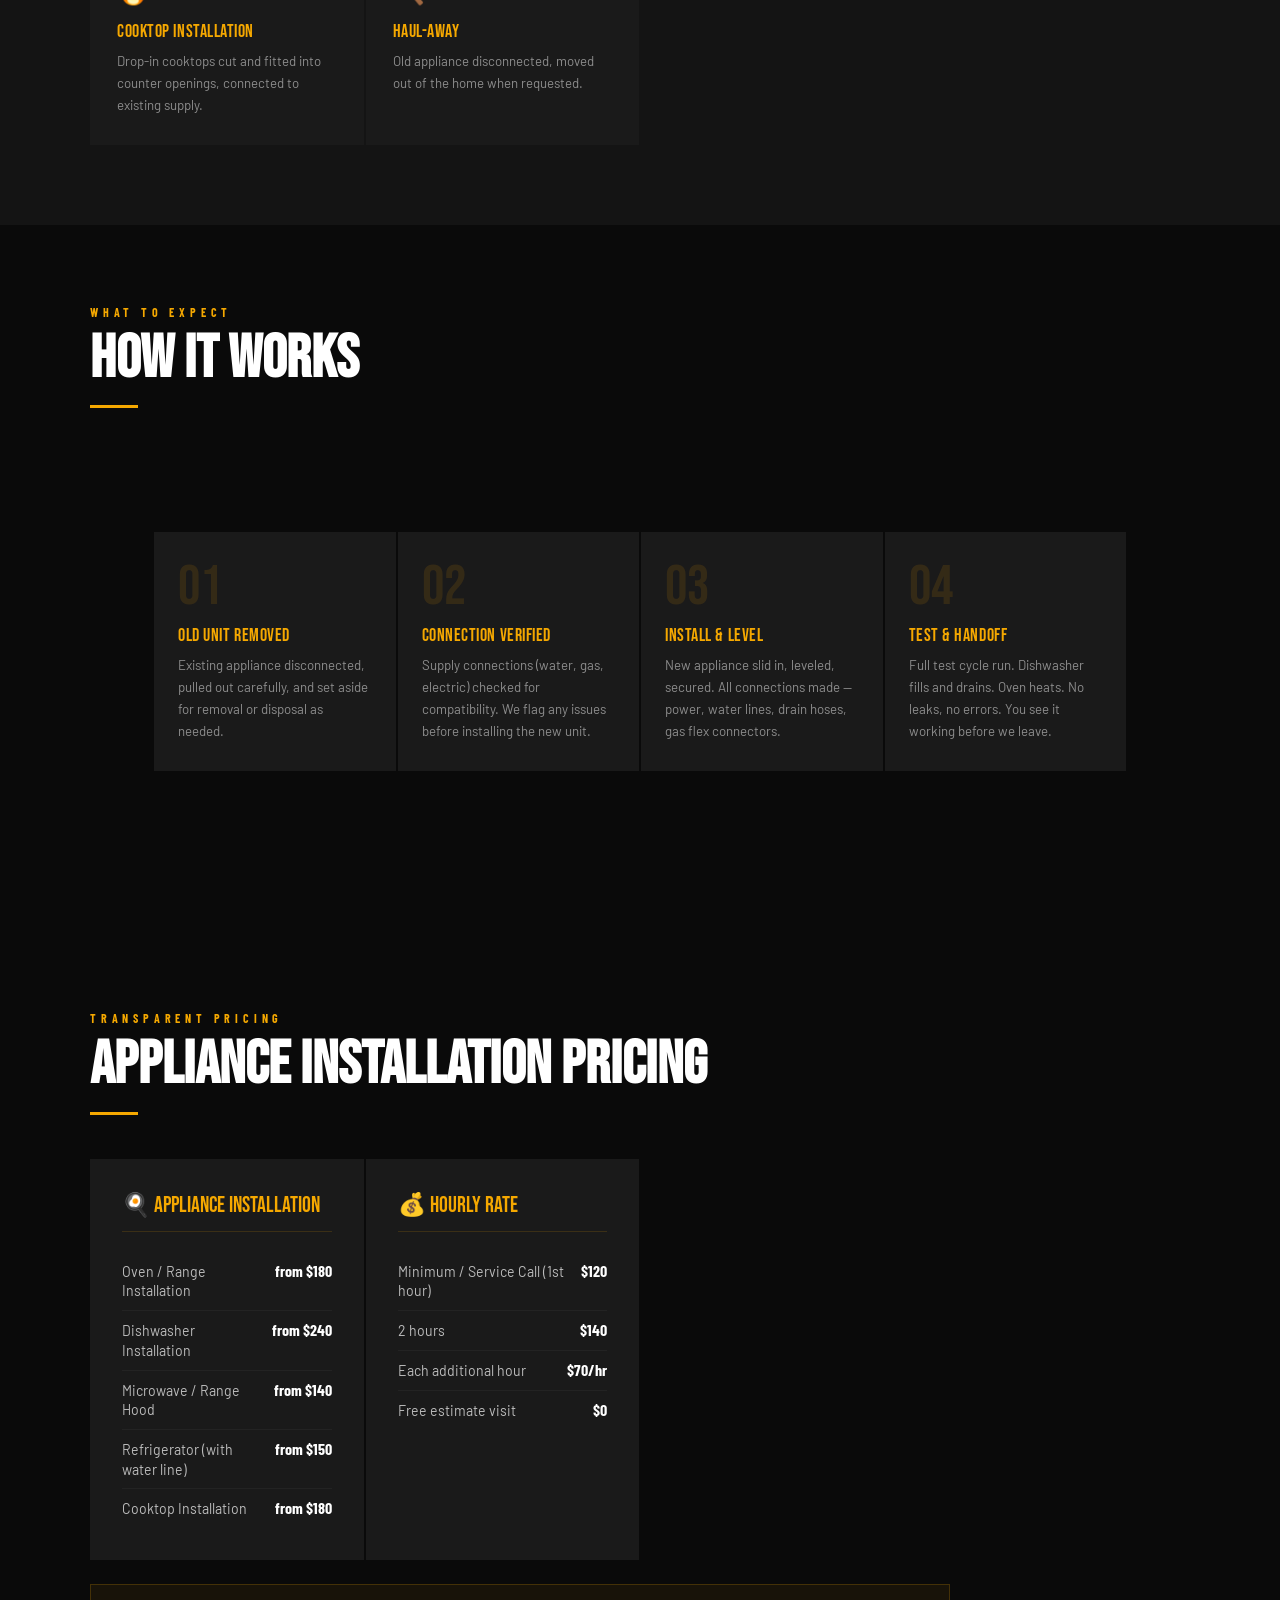
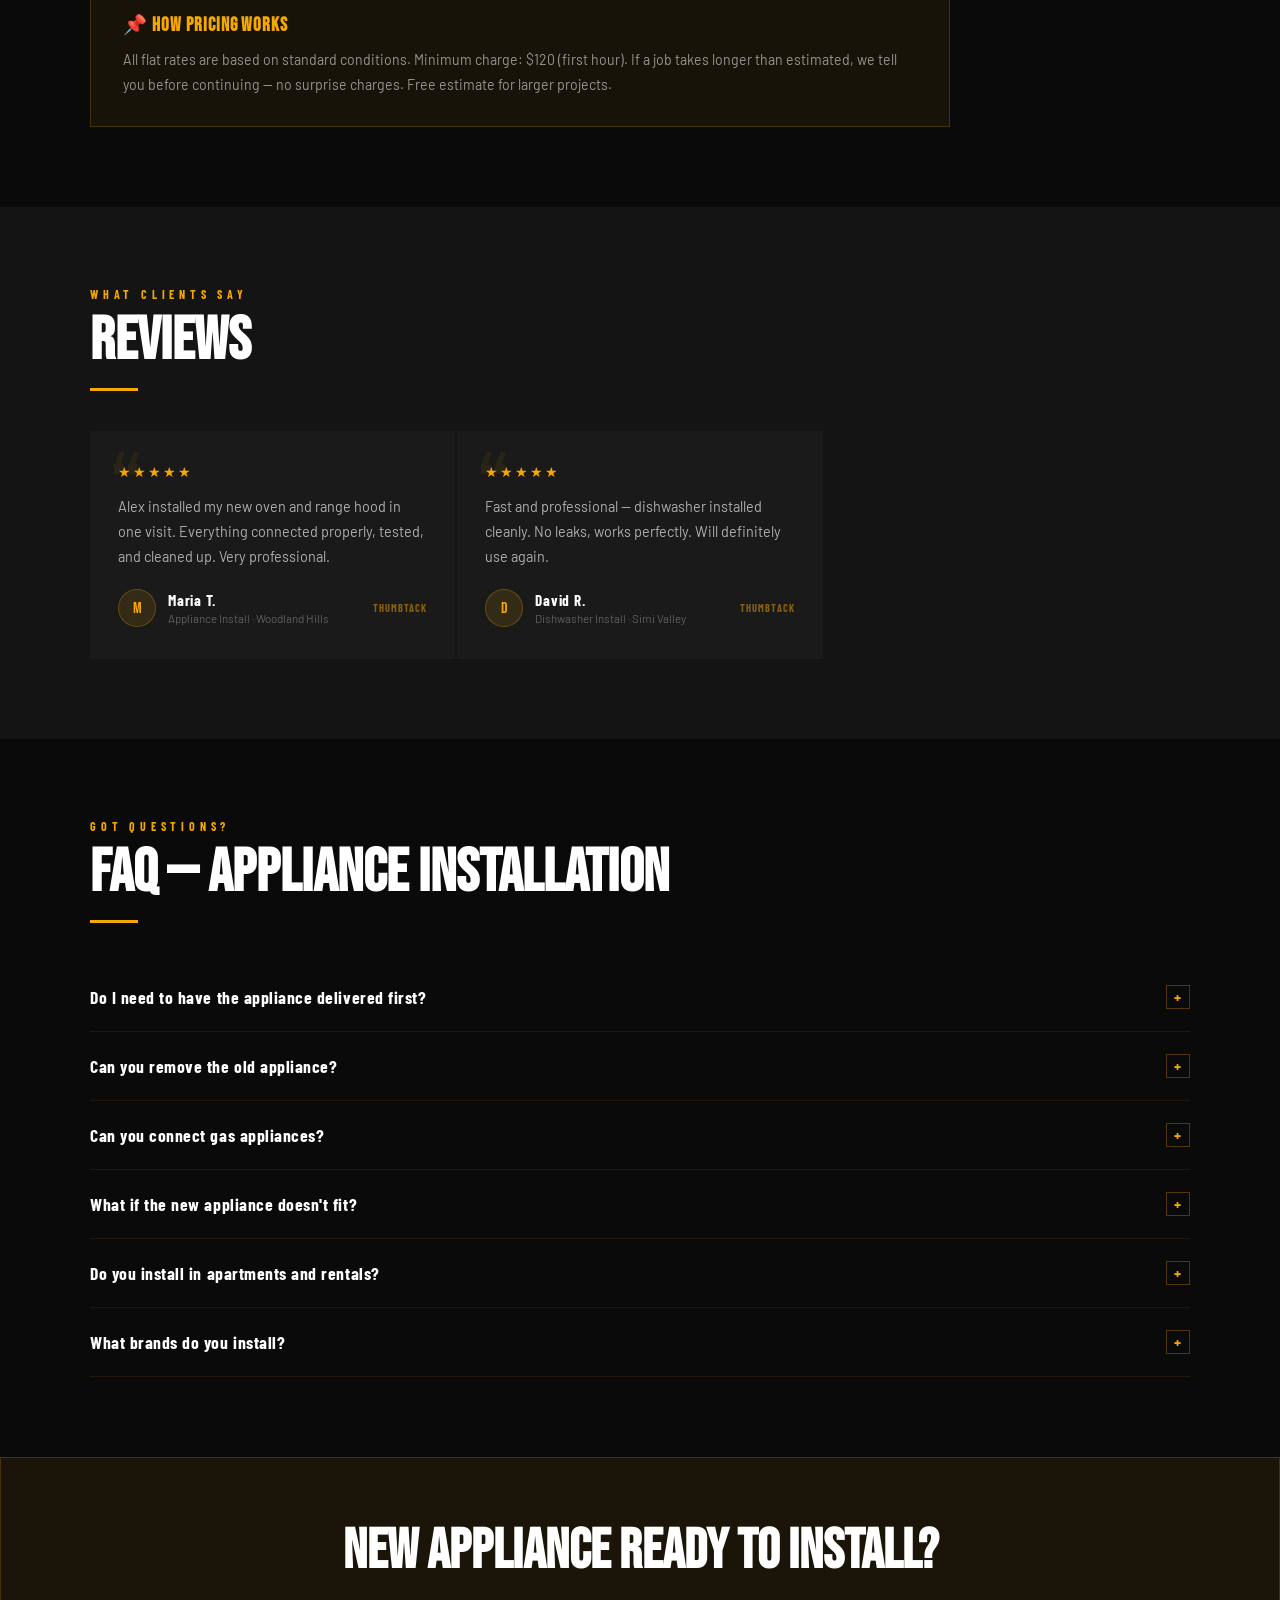
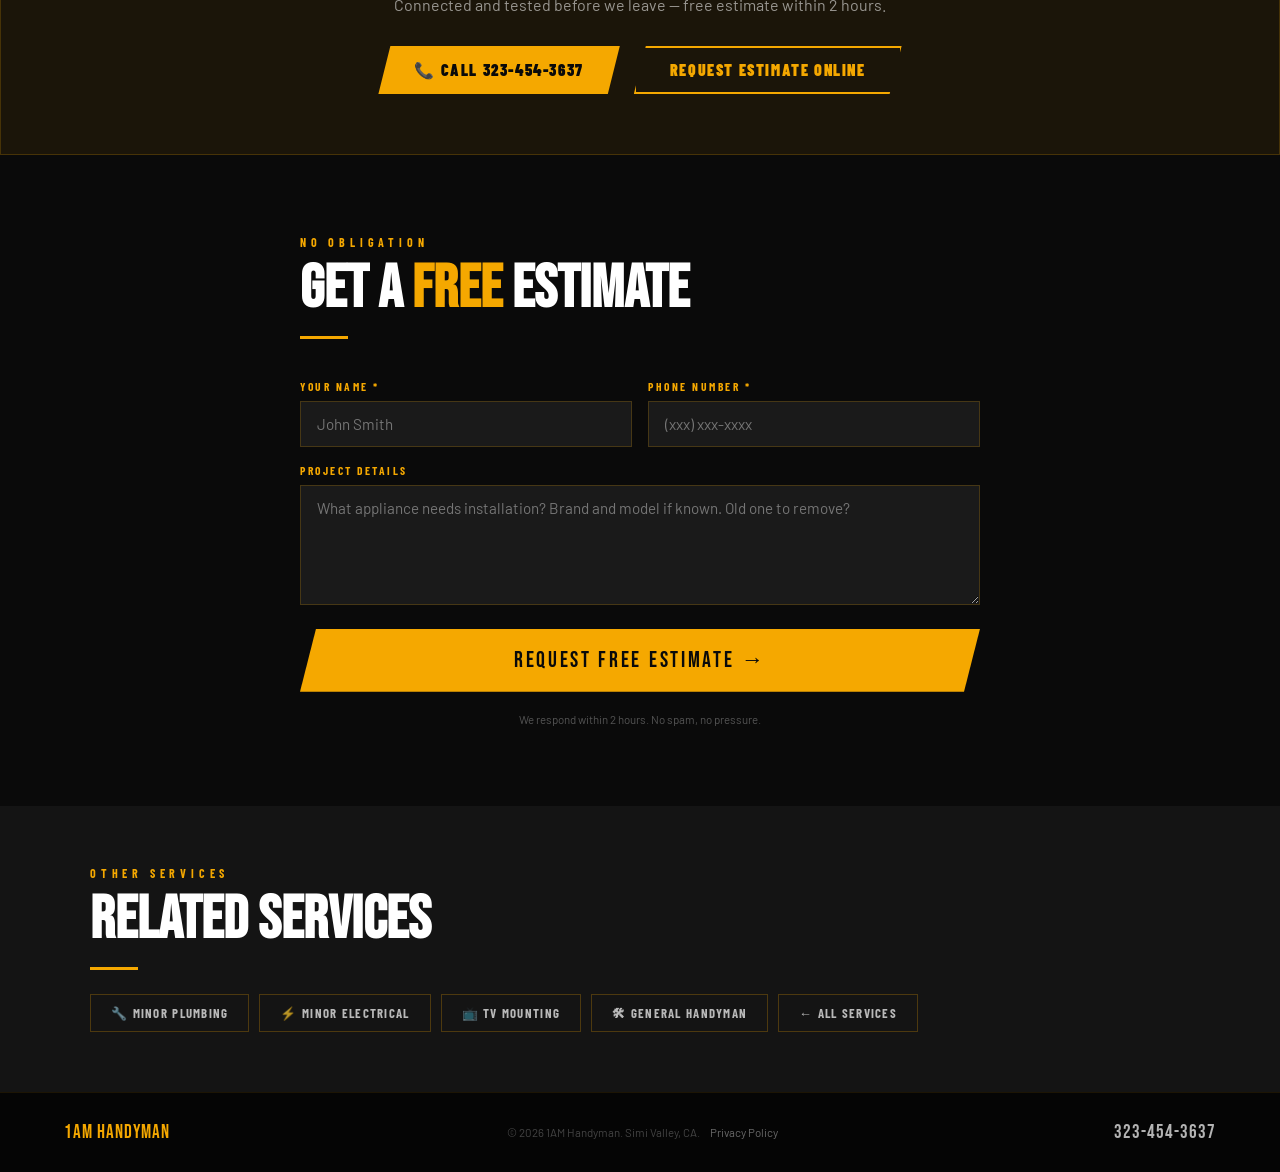
==== commit 1e62862a: "upgrade" ====
--- a/appliance-installation/index.html
+++ b/appliance-installation/index.html
@@ -2,8 +2,8 @@
 <html lang="en">
 <head>
   <meta charset="UTF-8"/><meta name="viewport" content="width=device-width, initial-scale=1.0"/>
-  <title>Appliance Installation Simi Valley | Oven, Dishwasher, Microwave | 1AM Handyman</title>
-  <meta name="description" content="Appliance installation in Simi Valley & San Fernando Valley. Oven, dishwasher, microwave, range hood, refrigerator. From $120. Call 323-454-3637.">
+  <title>Appliance Installation Simi Valley | Oven, Dishwasher | 1AM Handyman</title>
+  <meta name="description" content="Appliance installation in Simi Valley. Oven, dishwasher, microwave, range hood, refrigerator. Connected, tested, ready to use. From $120. Call 323-454-3637.">
   <link rel="canonical" href="https://1amhandyman.com/appliance-installation/">
   <link rel="preconnect" href="https://fonts.googleapis.com"><link rel="preconnect" href="https://fonts.gstatic.com" crossorigin>
   <link href="https://fonts.googleapis.com/css2?family=Bebas+Neue&family=Barlow:wght@400;600;700&family=Barlow+Condensed:wght@700;900&display=swap" rel="stylesheet">
@@ -12,8 +12,9 @@
   <script>window.dataLayer=window.dataLayer||[];function gtag(){dataLayer.push(arguments);}gtag('consent','default',{analytics_storage:'denied',ad_storage:'denied'});</script>
   <script async src="https://www.googletagmanager.com/gtag/js?id=G-XJET1K0E18"></script>
   <script>gtag('js',new Date());gtag('config','G-XJET1K0E18',{anonymize_ip:true});</script>
-  <meta property="og:title" content="Appliance Installation | 1AM Handyman"><meta property="og:description" content="Appliance installation in Simi Valley & San Fernando Valley. Oven, dishwasher, microwave, range hood, refrigerator. From $120. Call 323-454-3637."><meta property="og:url" content="https://1amhandyman.com/appliance-installation/">
-  <script type="application/ld+json">{"@context":"https://schema.org","@type":"Service","name":"Appliance Installation in Simi Valley","provider":{"@type":"LocalBusiness","name":"1AM Handyman","telephone":"+13234543637","address":{"@type":"PostalAddress","addressLocality":"Simi Valley","addressRegion":"CA"}},"areaServed":"Simi Valley, CA","description":"Appliance installation — oven, dishwasher, microwave, range hood, refrigerator. From $120.","offers":{"@type":"Offer","priceCurrency":"USD","price":"120"}}</script>
+  <meta property="og:title" content="Appliance Installation Simi Valley | Oven, Dishwasher | 1AM Handyman"><meta property="og:description" content="Appliance installation in Simi Valley. Oven, dishwasher, microwave, range hood, refrigerator. Connected, tested, ready to use. From $120. Call 323-454-3637."><meta property="og:url" content="https://1amhandyman.com/appliance-installation/">
+
+<script type="application/ld+json">{"@context":"https://schema.org","@type":"Service","name":"Appliance Installation in Simi Valley","provider":{"@type":"LocalBusiness","name":"1AM Handyman","telephone":"+13234543637","address":{"@type":"PostalAddress","addressLocality":"Simi Valley","addressRegion":"CA"}},"areaServed":"Simi Valley, CA","description":"Appliance installation — oven, dishwasher, microwave, range hood, refrigerator. From $120.","offers":{"@type":"Offer","priceCurrency":"USD","price":"120"}}</script>
 </head>
 <body>
 <nav>
@@ -26,47 +27,71 @@
   <div class="sp-hero-inner">
     <nav class="breadcrumb"><a href="/">Home</a><span>&rsaquo;</span><a href="/#services">Services</a><span>&rsaquo;</span><span>Appliance Installation</span></nav>
     <h1>Appliance Installation in <em>Simi Valley</em></h1>
-    <p class="sp-sub">Ovens, dishwashers, microwaves, range hoods — installed level, connected correctly, and tested before we leave.</p>
+    <p class="sp-sub">Ovens, dishwashers, microwaves, range hoods — installed level, connected correctly, and fully tested before we leave. Old unit removed if needed.</p>
     <div class="sp-hero-btns"><a href="tel:3234543637" class="btn-primary">&#128222; Call 323-454-3637</a><a href="#sp-form" class="btn-outline">Get Free Estimate</a></div>
   </div>
 </section>
 <section class="sp-section alt">
   <div class="sp-section-inner">
+    <p class="section-label">Our Work</p>
+    <h2 class="section-title">Project Photos</h2>
+    <div class="gold-bar"></div>
+    <div class="sp-photo-grid">
+      <img src="https://res.cloudinary.com/dpoxihyvz/image/upload/q_auto/f_auto/v1776320404/REPLACING_THE_OVEN_vpyuh1.png" alt="Appliance installation Simi Valley" loading="lazy">
+      <img src="https://res.cloudinary.com/dpoxihyvz/image/upload/q_auto/f_auto/v1776321018/Assembly_and_installation_of_furniture_and_appliances_throughout_the_living_room_bunfzh.png" alt="Appliance installation Simi Valley" loading="lazy">
+    </div>
+  </div>
+</section>
+<section class="sp-section alt">
+  <div class="sp-section-inner">
     <p class="section-label">What's Included</p>
-    <h2 class="section-title">Appliance Installation Services</h2><div class="gold-bar"></div>
-    <div class="sp-includes-grid"><div class="sp-include-item"><div class="sp-include-icon">🍳</div><div class="sp-include-title">Oven & Range</div><div class="sp-include-text">Slide-in and freestanding ranges installed and connected to existing gas or electric supply.</div></div><div class="sp-include-item"><div class="sp-include-icon">🍽️</div><div class="sp-include-title">Dishwasher</div><div class="sp-include-text">Old dishwasher removed, new one installed, connected to water supply and drain.</div></div><div class="sp-include-item"><div class="sp-include-icon">📡</div><div class="sp-include-title">Microwave & Range Hood</div><div class="sp-include-text">Over-the-range microwaves mounted and vented — including ductwork connection where needed.</div></div><div class="sp-include-item"><div class="sp-include-icon">❄️</div><div class="sp-include-title">Refrigerator</div><div class="sp-include-text">Refrigerators moved in, positioned, leveled, and water line connected for ice makers.</div></div><div class="sp-include-item"><div class="sp-include-icon">🔥</div><div class="sp-include-title">Cooktop Installation</div><div class="sp-include-text">Drop-in cooktops cut and set into countertop openings, connected to existing supply.</div></div><div class="sp-include-item"><div class="sp-include-icon">🧹</div><div class="sp-include-title">Haul-Away</div><div class="sp-include-text">Old appliance disconnected and removed from the home when you need it gone.</div></div></div>
+    <h2 class="section-title">Appliance Installation Services</h2>
+    <div class="gold-bar"></div>
+    <div class="sp-includes-grid"><div class="sp-include-item"><div class="sp-include-icon">&#127859;</div><div class="sp-include-title">Oven & Range</div><div class="sp-include-text">Slide-in and freestanding ranges — electric and gas — connected to existing supply.</div></div><div class="sp-include-item"><div class="sp-include-icon">&#127859;</div><div class="sp-include-title">Dishwasher</div><div class="sp-include-text">Old unit removed, new one installed and connected to water supply, drain, and power.</div></div><div class="sp-include-item"><div class="sp-include-icon">&#128225;</div><div class="sp-include-title">Microwave & Range Hood</div><div class="sp-include-text">Over-the-range microwaves mounted and vented — including ductwork connection.</div></div><div class="sp-include-item"><div class="sp-include-icon">&#9904;</div><div class="sp-include-title">Refrigerator</div><div class="sp-include-text">Positioned, leveled, and water line connected for ice maker and dispenser.</div></div><div class="sp-include-item"><div class="sp-include-icon">&#128293;</div><div class="sp-include-title">Cooktop Installation</div><div class="sp-include-text">Drop-in cooktops cut and fitted into counter openings, connected to existing supply.</div></div><div class="sp-include-item"><div class="sp-include-icon">&#128296;</div><div class="sp-include-title">Haul-Away</div><div class="sp-include-text">Old appliance disconnected, moved out of the home when requested.</div></div></div>
+  </div>
+</section>
+<section class="sp-section">
+  <div class="sp-section-inner">
+    <p class="section-label">What to Expect</p>
+    <h2 class="section-title">How It Works</h2>
+    <div class="gold-bar"></div>
+    <div class="sp-process"><div class="sp-step"><div class="sp-step-num">01</div><div class="sp-step-title">Old Unit Removed</div><div class="sp-step-text">Existing appliance disconnected, pulled out carefully, and set aside for removal or disposal as needed.</div></div><div class="sp-step"><div class="sp-step-num">02</div><div class="sp-step-title">Connection Verified</div><div class="sp-step-text">Supply connections (water, gas, electric) checked for compatibility. We flag any issues before installing the new unit.</div></div><div class="sp-step"><div class="sp-step-num">03</div><div class="sp-step-title">Install & Level</div><div class="sp-step-text">New appliance slid in, leveled, secured. All connections made — power, water lines, drain hoses, gas flex connectors.</div></div><div class="sp-step"><div class="sp-step-num">04</div><div class="sp-step-title">Test & Handoff</div><div class="sp-step-text">Full test cycle run. Dishwasher fills and drains. Oven heats. No leaks, no errors. You see it working before we leave.</div></div></div>
   </div>
 </section>
 <section class="sp-section">
   <div class="sp-section-inner">
     <p class="section-label">Transparent Pricing</p>
-    <h2 class="section-title">Appliance Installation Pricing</h2><div class="gold-bar"></div>
-    <div class="sp-pricing-grid" style="margin-top:44px;">
-      <div class="pricing-card"><div class="pricing-card-title">🍳 Appliance Installation</div><div class="pricing-row"><span class="pricing-service">Oven / Range Installation</span><span class="pricing-price">from $180</span></div><div class="pricing-row"><span class="pricing-service">Cooktop Installation</span><span class="pricing-price">from $180</span></div><div class="pricing-row"><span class="pricing-service">Dishwasher Installation</span><span class="pricing-price">from $240</span></div><div class="pricing-row"><span class="pricing-service">Microwave / Range Hood</span><span class="pricing-price">from $140</span></div><div class="pricing-row"><span class="pricing-service">Refrigerator (with water line)</span><span class="pricing-price">from $150</span></div></div>
-      <div class="pricing-card"><div class="pricing-card-title">💰 Hourly Option</div><div class="pricing-row"><span class="pricing-service">First 2 hours</span><span class="pricing-price">$120</span></div><div class="pricing-row"><span class="pricing-service">Each additional hour</span><span class="pricing-price">$60/hr</span></div><div class="pricing-row"><span class="pricing-service">Free estimate</span><span class="pricing-price">$0</span></div></div>
+    <h2 class="section-title">Appliance Installation Pricing</h2>
+    <div class="gold-bar"></div>
+    <div class="sp-pricing-grid" style="margin-top:44px;"><div class="pricing-card"><div class="pricing-card-title">&#127859; Appliance Installation</div><div class="pricing-row"><span class="pricing-service">Oven / Range Installation</span><span class="pricing-price">from $180</span></div><div class="pricing-row"><span class="pricing-service">Dishwasher Installation</span><span class="pricing-price">from $240</span></div><div class="pricing-row"><span class="pricing-service">Microwave / Range Hood</span><span class="pricing-price">from $140</span></div><div class="pricing-row"><span class="pricing-service">Refrigerator (with water line)</span><span class="pricing-price">from $150</span></div><div class="pricing-row"><span class="pricing-service">Cooktop Installation</span><span class="pricing-price">from $180</span></div></div><div class="pricing-card"><div class="pricing-card-title">&#128176; Hourly Rate</div><div class="pricing-row"><span class="pricing-service">Minimum / Service Call (1st hour)</span><span class="pricing-price">$120</span></div><div class="pricing-row"><span class="pricing-service">2 hours</span><span class="pricing-price">$140</span></div><div class="pricing-row"><span class="pricing-service">Each additional hour</span><span class="pricing-price">$70/hr</span></div><div class="pricing-row"><span class="pricing-service">Free estimate visit</span><span class="pricing-price">$0</span></div></div></div>
+    <div class="pricing-note-box" style="margin-top:24px;">
+      <h4>&#128204; How Pricing Works</h4>
+      <p>All flat rates are based on standard conditions. Minimum charge: $120 (first hour). If a job takes longer than estimated, we tell you before continuing &mdash; no surprise charges. Free estimate for larger projects.</p>
     </div>
   </div>
 </section>
 <section class="sp-section alt">
   <div class="sp-section-inner">
     <p class="section-label">What Clients Say</p>
-    <h2 class="section-title">Reviews</h2><div class="gold-bar"></div>
+    <h2 class="section-title">Reviews</h2>
+    <div class="gold-bar"></div>
     <div class="reviews-grid" style="margin-top:40px;">
-      <div class="review-card"><div class="review-stars">&#9733;&#9733;&#9733;&#9733;&#9733;</div><p class="review-text">Alex installed my new oven and range hood in the same visit. Everything was connected properly, tested, and cleaned up. Very professional.</p><div class="review-author"><div class="review-avatar">M</div><div><div class="review-name">Maria T.</div><div class="review-meta">Appliance Install · Woodland Hills · Verified</div></div><div class="review-source">Thumbtack</div></div></div>
-      <div class="review-card"><div class="review-stars">&#9733;&#9733;&#9733;&#9733;&#9733;</div><p class="review-text">Fast and professional — Alex handled the dishwasher installation cleanly. No leaks, works perfectly. Will use again.</p><div class="review-author"><div class="review-avatar">D</div><div><div class="review-name">David R.</div><div class="review-meta">Dishwasher Install · Simi Valley · Verified</div></div><div class="review-source">Thumbtack</div></div></div>
+      <div class="review-card"><div class="review-stars">&#9733;&#9733;&#9733;&#9733;&#9733;</div><p class="review-text">Alex installed my new oven and range hood in one visit. Everything connected properly, tested, and cleaned up. Very professional.</p><div class="review-author"><div class="review-avatar">M</div><div><div class="review-name">Maria T.</div><div class="review-meta">Appliance Install · Woodland Hills</div></div><div class="review-source">Thumbtack</div></div></div>
+      <div class="review-card"><div class="review-stars">&#9733;&#9733;&#9733;&#9733;&#9733;</div><p class="review-text">Fast and professional — dishwasher installed cleanly. No leaks, works perfectly. Will definitely use again.</p><div class="review-author"><div class="review-avatar">D</div><div><div class="review-name">David R.</div><div class="review-meta">Dishwasher Install · Simi Valley</div></div><div class="review-source">Thumbtack</div></div></div>
     </div>
   </div>
 </section>
 <section class="sp-section">
   <div class="sp-section-inner">
     <p class="section-label">Got Questions?</p>
-    <h2 class="section-title">FAQ &mdash; Appliance Installation</h2><div class="gold-bar"></div>
-    <div class="faq-list" style="margin-top:40px;"><div class="faq-item"><div class="faq-question" onclick="toggleFaq(this)">Do I need to have the appliance delivered first?<div class="faq-icon">+</div></div><div class="faq-answer">Yes — we install appliances you already own or have received delivery on. We do not supply appliances.</div></div><div class="faq-item"><div class="faq-question" onclick="toggleFaq(this)">What if the old appliance needs to be removed?<div class="faq-icon">+</div></div><div class="faq-answer">We disconnect and move old appliances out of the way as part of the installation. If you need haul-away, let us know and we'll arrange it.</div></div><div class="faq-item"><div class="faq-question" onclick="toggleFaq(this)">Can you install gas appliances?<div class="faq-icon">+</div></div><div class="faq-answer">We connect appliances to existing gas supply lines using flexible connectors. We do not run new gas lines or do gas pipe work — that requires a licensed contractor.</div></div><div class="faq-item"><div class="faq-question" onclick="toggleFaq(this)">What if the appliance doesn't fit the existing opening?<div class="faq-icon">+</div></div><div class="faq-answer">We measure and advise before installation. If a new appliance doesn't fit, we can often trim cabinetry or modify the space slightly — we'll discuss what's involved.</div></div></div>
+    <h2 class="section-title">FAQ &mdash; Appliance Installation</h2>
+    <div class="gold-bar"></div>
+    <div class="faq-list" style="margin-top:40px;"><div class="faq-item"><div class="faq-question" onclick="toggleFaq(this)">Do I need to have the appliance delivered first?<div class="faq-icon">+</div></div><div class="faq-answer">Yes — we install appliances you already own or have on-site. We do not supply appliances.</div></div><div class="faq-item"><div class="faq-question" onclick="toggleFaq(this)">Can you remove the old appliance?<div class="faq-icon">+</div></div><div class="faq-answer">Yes — disconnection and removal of the old unit is included. Let us know if you need haul-away and we'll arrange it.</div></div><div class="faq-item"><div class="faq-question" onclick="toggleFaq(this)">Can you connect gas appliances?<div class="faq-icon">+</div></div><div class="faq-answer">We connect to existing gas supply lines using approved flexible connectors. We do not run new gas lines — that requires a licensed contractor.</div></div><div class="faq-item"><div class="faq-question" onclick="toggleFaq(this)">What if the new appliance doesn't fit?<div class="faq-icon">+</div></div><div class="faq-answer">We measure and advise before installing. Minor cabinet trimming is sometimes possible — we'll tell you exactly what's involved.</div></div><div class="faq-item"><div class="faq-question" onclick="toggleFaq(this)">Do you install in apartments and rentals?<div class="faq-icon">+</div></div><div class="faq-answer">Yes — we work in apartments, condos, and rentals. We make sure installations are done to code and won't void any warranties.</div></div><div class="faq-item"><div class="faq-question" onclick="toggleFaq(this)">What brands do you install?<div class="faq-icon">+</div></div><div class="faq-answer">Any brand — Samsung, LG, Bosch, GE, KitchenAid, Whirlpool, Viking, and more. Brand doesn't matter; what matters is having the right connections in place.</div></div></div>
   </div>
 </section>
 <div class="sp-cta-banner">
   <h2>New Appliance Ready to Install?</h2>
-  <p>Free estimate — we respond within 2 hours. Connected and tested before we leave.</p>
+  <p>Connected and tested before we leave — free estimate within 2 hours.</p>
   <div class="sp-cta-btns"><a href="tel:3234543637" class="btn-primary">&#128222; Call 323-454-3637</a><a href="#sp-form" class="btn-outline">Request Estimate Online</a></div>
 </div>
 <section class="sp-form-section" id="sp-form">
@@ -78,7 +103,7 @@
       <input type="hidden" name="service" value="Appliance Installation">
       <div class="form-group"><label for="sp_name">Your Name *</label><input type="text" id="sp_name" name="name" placeholder="John Smith" required></div>
       <div class="form-group"><label for="sp_phone">Phone Number *</label><input type="tel" id="sp_phone" name="phone" placeholder="(xxx) xxx-xxxx" required></div>
-      <div class="form-group full"><label for="sp_msg">Project Details</label><textarea id="sp_msg" name="message" placeholder="What appliance(s) need installation? Brand and model if known. Is there an old one to remove?"></textarea></div>
+      <div class="form-group full"><label for="sp_msg">Project Details</label><textarea id="sp_msg" name="message" placeholder="What appliance needs installation? Brand and model if known. Old one to remove?"></textarea></div>
       <div class="form-submit"><button type="submit">Request Free Estimate &rarr;</button></div>
       <p class="form-note">We respond within 2 hours. No spam, no pressure.</p>
     </form>
@@ -88,8 +113,9 @@
 <section class="sp-related">
   <div class="sp-related-inner">
     <p class="section-label">Other Services</p>
-    <h2 class="section-title">Related Services</h2><div class="gold-bar"></div>
-    <div class="sp-related-links" style="margin-top:24px;"><a href="/minor-plumbing/" class="sp-related-link">🔧 Minor Plumbing Repairs</a><a href="/minor-electrical/" class="sp-related-link">⚡ Minor Electrical Repairs</a><a href="/tv-mounting/" class="sp-related-link">📺 TV Mounting</a><a href="/handyman/" class="sp-related-link">🛠️ General Handyman</a><a href="/" class="sp-related-link">&larr; All Services</a></div>
+    <h2 class="section-title">Related Services</h2>
+    <div class="gold-bar"></div>
+    <div class="sp-related-links" style="margin-top:24px;"><a href="/minor-plumbing/" class="sp-related-link">&#128295; Minor Plumbing</a><a href="/minor-electrical/" class="sp-related-link">&#9889; Minor Electrical</a><a href="/tv-mounting/" class="sp-related-link">&#128250; TV Mounting</a><a href="/handyman/" class="sp-related-link">&#128736; General Handyman</a><a href="/" class="sp-related-link">&larr; All Services</a></div>
   </div>
 </section>
 <footer><div class="footer-brand">1AM HANDYMAN</div><div class="footer-copy">&copy; 2026 1AM Handyman. Simi Valley, CA. <a href="#" id="privacyLink" style="color:rgba(255,255,255,0.4);text-decoration:none;font-size:0.72rem;margin-left:8px;">Privacy Policy</a></div><div class="footer-phone"><a href="tel:3234543637">323-454-3637</a></div></footer>
--- a/assets/style.css
+++ b/assets/style.css
@@ -79,15 +79,14 @@
 .service-card:hover .slide-item img { filter: brightness(0.3); }
 .slide-placeholder { width: 100%; height: 100%; background: var(--black-card); display: flex; align-items: center; justify-content: center; font-size: 2.8rem; color: rgba(245,168,0,0.1); transition: background 0.4s; }
 .service-card:hover .slide-placeholder { background: #111; }
-.service-overlay { position: absolute; inset: 0; background: linear-gradient(to top, rgba(0,0,0,0.92) 0%, transparent 55%); display: flex; flex-direction: column; justify-content: flex-end; padding: 22px 22px 14px; transition: background 0.4s; z-index: 2; pointer-events: none; }
-.service-card:hover .service-overlay { background: linear-gradient(to top, rgba(0,0,0,0.96) 0%, rgba(0,0,0,0.4) 100%); }
+.service-overlay { position: absolute; inset: 0; background: linear-gradient(to top, rgba(0,0,0,0.92) 0%, rgba(0,0,0,0.15) 55%, transparent 80%); display: flex; flex-direction: column; justify-content: flex-end; padding: 22px 22px 18px; transition: background 0.4s; z-index: 2; pointer-events: none; }
+.service-card:hover .service-overlay { background: linear-gradient(to top, rgba(0,0,0,0.97) 0%, rgba(0,0,0,0.55) 60%, rgba(0,0,0,0.2) 100%); }
 .service-icon { font-size: 1.4rem; margin-bottom: 4px; }
 .service-name { font-family: 'Bebas Neue', sans-serif; font-size: 1.55rem; color: var(--gold); line-height: 1; }
 .service-desc { font-size: 0.8rem; color: rgba(255,255,255,0.65); margin-top: 5px; max-height: 0; overflow: hidden; transition: max-height 0.4s ease, opacity 0.3s; opacity: 0; line-height: 1.5; }
 .service-card:hover .service-desc { max-height: 60px; opacity: 1; }
-.service-link { display: inline-block; margin-top: 10px; color: var(--gold); font-family: 'Barlow Condensed', sans-serif; font-weight: 700; font-size: 0.75rem; letter-spacing: 0.15em; text-transform: uppercase; text-decoration: none; border-bottom: 1px solid rgba(245,168,0,0.5); transition: border-color 0.2s, color 0.2s; pointer-events: all; max-height: 0; overflow: hidden; opacity: 0; transition: max-height 0.4s ease, opacity 0.3s, border-color 0.2s; }
-.service-card:hover .service-link { max-height: 30px; opacity: 1; }
-.service-link:hover { border-color: var(--gold); }
+.service-link { display: inline-block; background: var(--gold); color: var(--black) !important; padding: 9px 22px; font-family: 'Barlow Condensed', sans-serif; font-weight: 900; font-size: 0.85rem; letter-spacing: 0.12em; text-transform: uppercase; text-decoration: none; margin-top: 12px; pointer-events: all; clip-path: polygon(8px 0%, 100% 0%, calc(100% - 8px) 100%, 0% 100%); transition: background 0.2s, transform 0.15s; }
+.service-link:hover { background: var(--gold-dark); transform: translateY(-1px); }
 .slide-dots { display: flex; gap: 5px; justify-content: center; margin-top: 8px; pointer-events: all; }
 .slide-dot { width: 6px; height: 6px; border-radius: 50%; background: rgba(255,255,255,0.3); border: none; padding: 0; cursor: pointer; transition: background 0.3s, transform 0.2s; flex-shrink: 0; }
 .slide-dot.active { background: var(--gold); transform: scale(1.3); }
@@ -331,3 +330,51 @@
   .sp-hero { padding: 100px 5vw 60px; }
   .sp-hero h1 { font-size: clamp(2.4rem, 9vw, 3.5rem); }
 }
+
+/* ═══════ SERVICE PAGE PHOTO GALLERY ═══════ */
+.sp-gallery { padding: 80px 5vw; background: var(--black-soft); }
+.sp-gallery-inner { max-width: 1100px; margin: 0 auto; }
+.sp-gallery-grid { display: grid; grid-template-columns: repeat(auto-fill, minmax(280px, 1fr)); gap: 4px; margin-top: 36px; }
+.sp-gallery-item { aspect-ratio: 4/3; overflow: hidden; cursor: zoom-in; position: relative; background: var(--black-card); }
+.sp-gallery-item img { width: 100%; height: 100%; object-fit: cover; filter: brightness(0.85) saturate(0.8); transition: filter 0.4s, transform 0.5s; display: block; }
+.sp-gallery-item:hover img { filter: brightness(1) saturate(1); transform: scale(1.04); }
+.sp-gallery-note { font-size: 0.75rem; color: rgba(255,255,255,0.3); margin-top: 16px; font-family: 'Barlow Condensed', sans-serif; letter-spacing: 0.1em; text-transform: uppercase; }
+
+/* ═══════ SERVICE PAGE PROCESS STEPS ═══════ */
+.sp-process { padding: 80px 5vw; background: var(--black); }
+.sp-process-inner { max-width: 1100px; margin: 0 auto; }
+.sp-process-steps { display: grid; grid-template-columns: repeat(auto-fill, minmax(280px, 1fr)); gap: 2px; margin-top: 44px; }
+.sp-process-step { background: var(--black-card); padding: 36px 28px; border-left: 3px solid rgba(245,168,0,0.2); transition: border-color 0.3s; }
+.sp-process-step:hover { border-color: var(--gold); }
+.sp-process-num { font-family: 'Bebas Neue', sans-serif; font-size: 3.5rem; color: rgba(245,168,0,0.12); line-height: 1; margin-bottom: 16px; }
+.sp-process-title { font-family: 'Bebas Neue', sans-serif; font-size: 1.3rem; color: var(--gold); margin-bottom: 10px; letter-spacing: 0.03em; }
+.sp-process-text { font-size: 0.88rem; color: rgba(255,255,255,0.55); line-height: 1.7; }
+@media (max-width: 768px) {
+  .sp-gallery-grid { grid-template-columns: repeat(2, 1fr); }
+  .sp-process-steps { grid-template-columns: 1fr; }
+}
+
+/* ═══════ NEW SERVICE CARDS (main page) ═══════ */
+.services-grid-new { display: grid; grid-template-columns: repeat(auto-fill, minmax(280px, 1fr)); gap: 2px; max-width: 1200px; margin: 0 auto; }
+.svc-card { background: var(--black-card); padding: 32px 28px; border-left: 3px solid transparent; transition: border-color 0.3s, background 0.3s; display: flex; flex-direction: column; }
+.svc-card:hover { border-color: var(--gold); background: #1f1f1f; }
+.svc-header { display: flex; align-items: center; gap: 14px; margin-bottom: 14px; }
+.svc-icon { font-size: 2rem; flex-shrink: 0; }
+.svc-name { font-family: 'Bebas Neue', sans-serif; font-size: 1.55rem; color: var(--gold); line-height: 1; letter-spacing: 0.03em; }
+.svc-desc { font-size: 0.9rem; color: rgba(255,255,255,0.55); line-height: 1.7; flex: 1; margin-bottom: 14px; }
+.svc-price { font-family: 'Barlow Condensed', sans-serif; font-weight: 700; font-size: 0.8rem; color: rgba(255,255,255,0.35); letter-spacing: 0.15em; text-transform: uppercase; margin-bottom: 20px; }
+.svc-btn { display: block; background: var(--gold); color: var(--black); font-family: 'Barlow Condensed', sans-serif; font-weight: 900; font-size: 1.05rem; letter-spacing: 0.1em; text-transform: uppercase; text-decoration: none; padding: 15px 20px; text-align: center; clip-path: polygon(12px 0%, 100% 0%, calc(100% - 12px) 100%, 0% 100%); transition: background 0.2s, transform 0.15s; margin-top: auto; }
+.svc-btn:hover { background: var(--gold-dark); transform: translateY(-1px); }
+
+/* ═══════ PHOTO GALLERY (service pages) ═══════ */
+.sp-photo-grid { display: grid; grid-template-columns: repeat(auto-fill, minmax(280px, 1fr)); gap: 3px; margin-top: 40px; }
+.sp-photo-grid img { width: 100%; aspect-ratio: 4/3; object-fit: cover; display: block; transition: filter 0.3s; cursor: pointer; }
+.sp-photo-grid img:hover { filter: brightness(1.08); }
+@media (max-width: 600px) { .sp-photo-grid { grid-template-columns: repeat(2, 1fr); } }
+
+/* ═══════ PROCESS STEPS (service pages) ═══════ */
+.sp-process { display: grid; grid-template-columns: repeat(auto-fill, minmax(200px, 1fr)); gap: 2px; margin-top: 44px; }
+.sp-step { background: var(--black-card); padding: 28px 24px; position: relative; }
+.sp-step-num { font-family: 'Bebas Neue', sans-serif; font-size: 3.5rem; color: rgba(245,168,0,0.12); line-height: 1; margin-bottom: 8px; }
+.sp-step-title { font-family: 'Bebas Neue', sans-serif; font-size: 1.15rem; color: var(--gold); margin-bottom: 8px; letter-spacing: 0.03em; }
+.sp-step-text { font-size: 0.83rem; color: rgba(255,255,255,0.5); line-height: 1.65; }
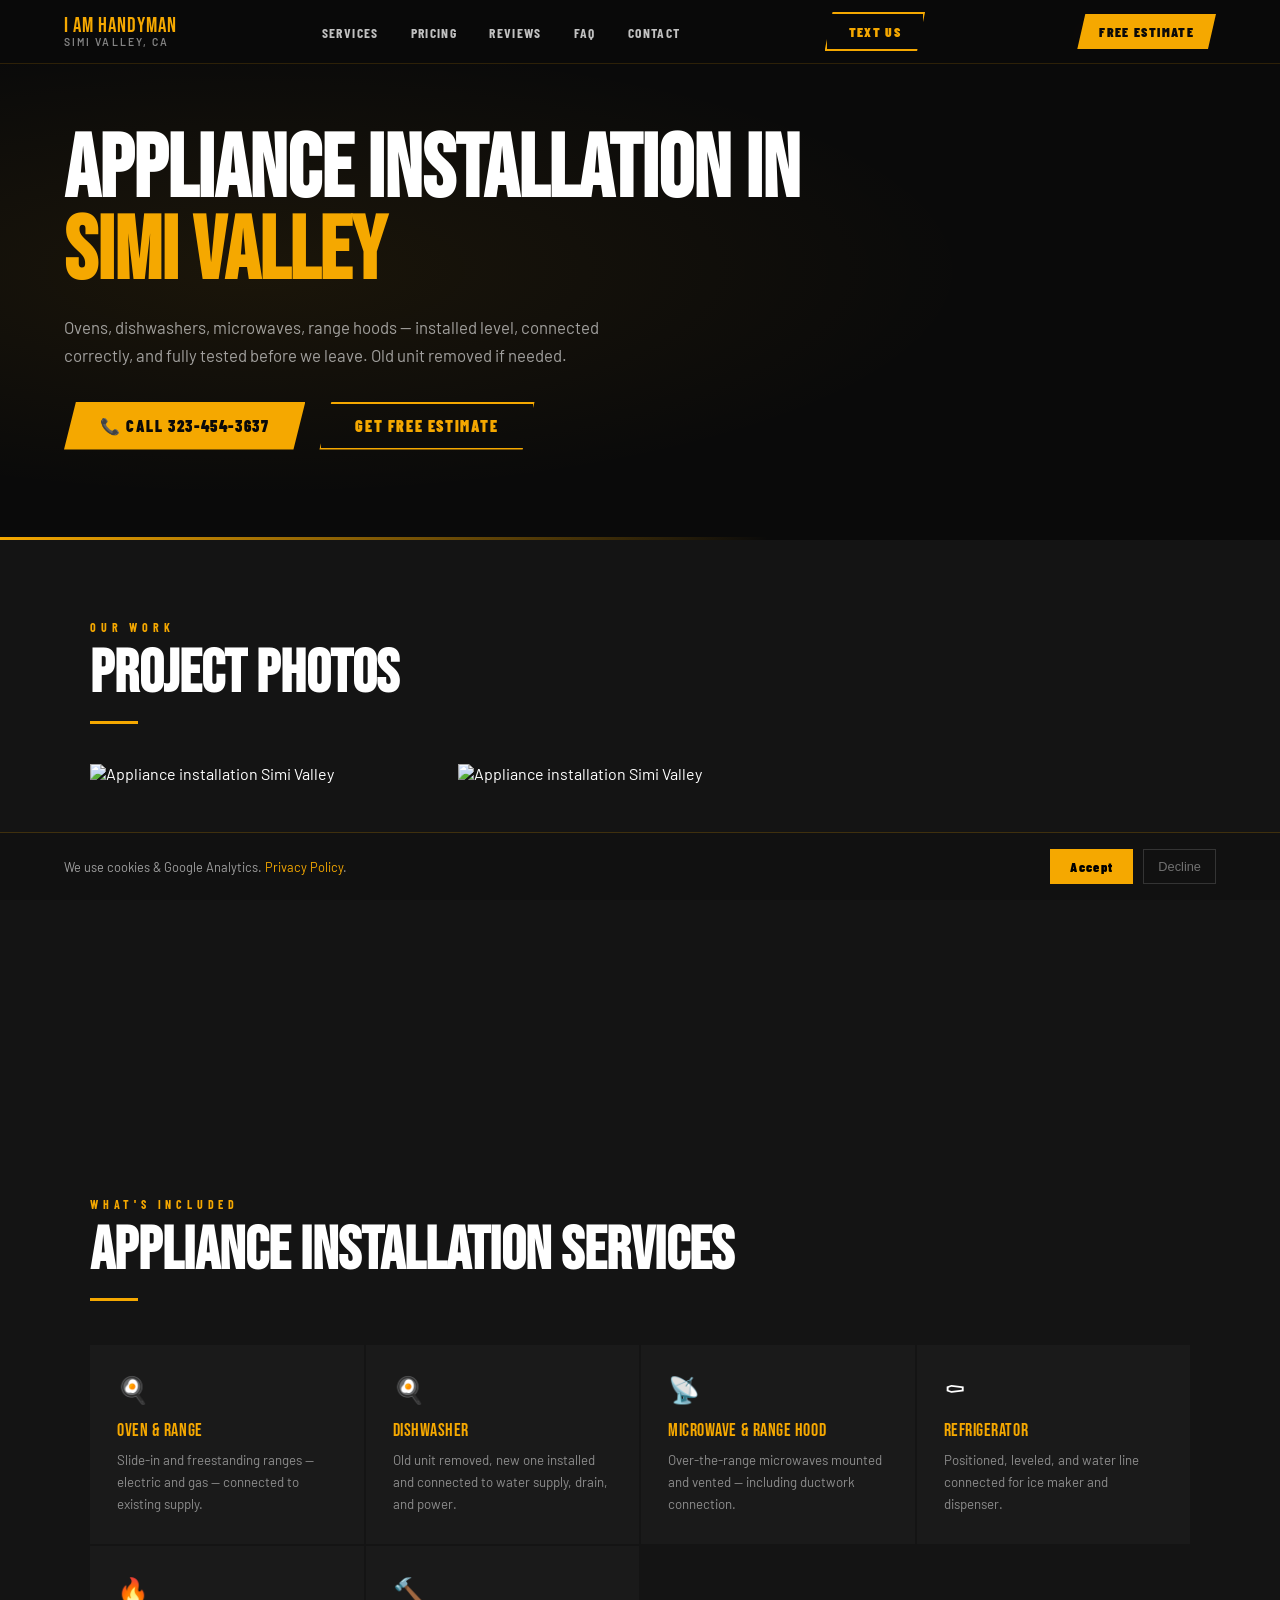
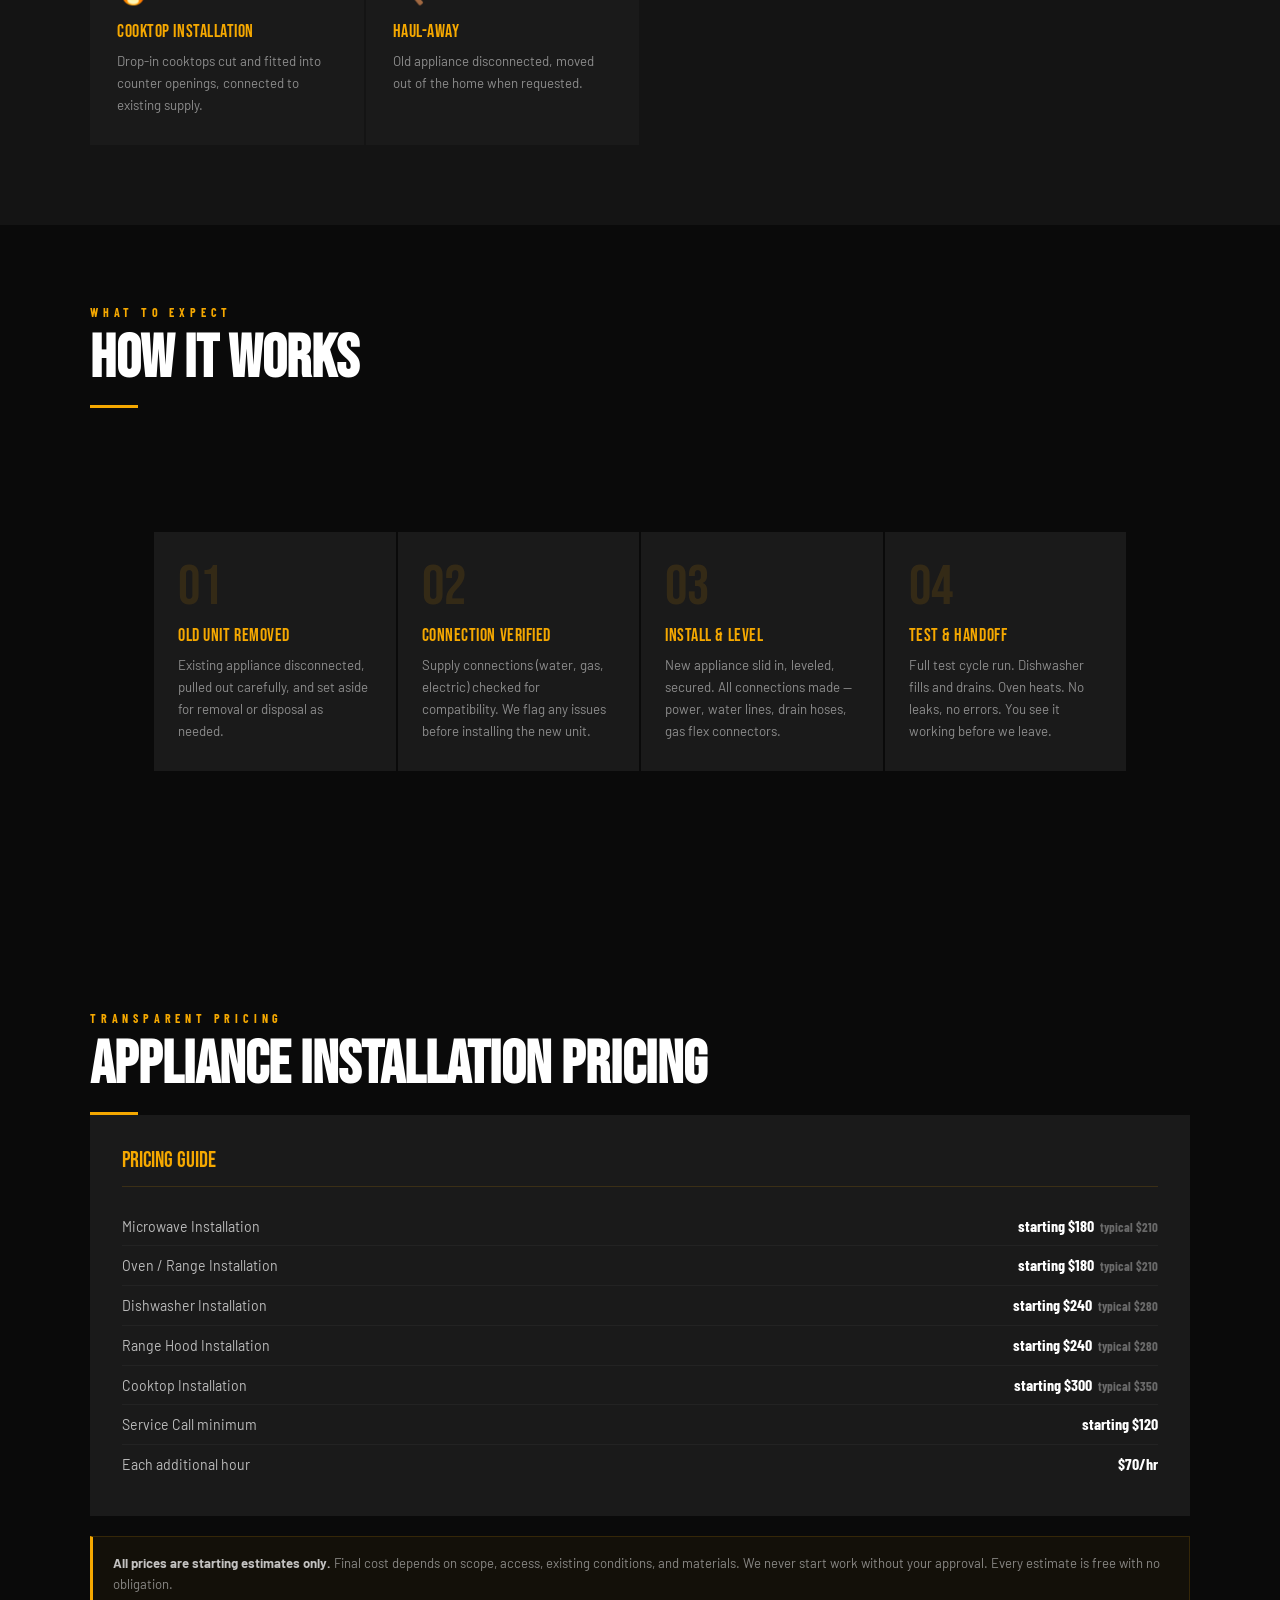
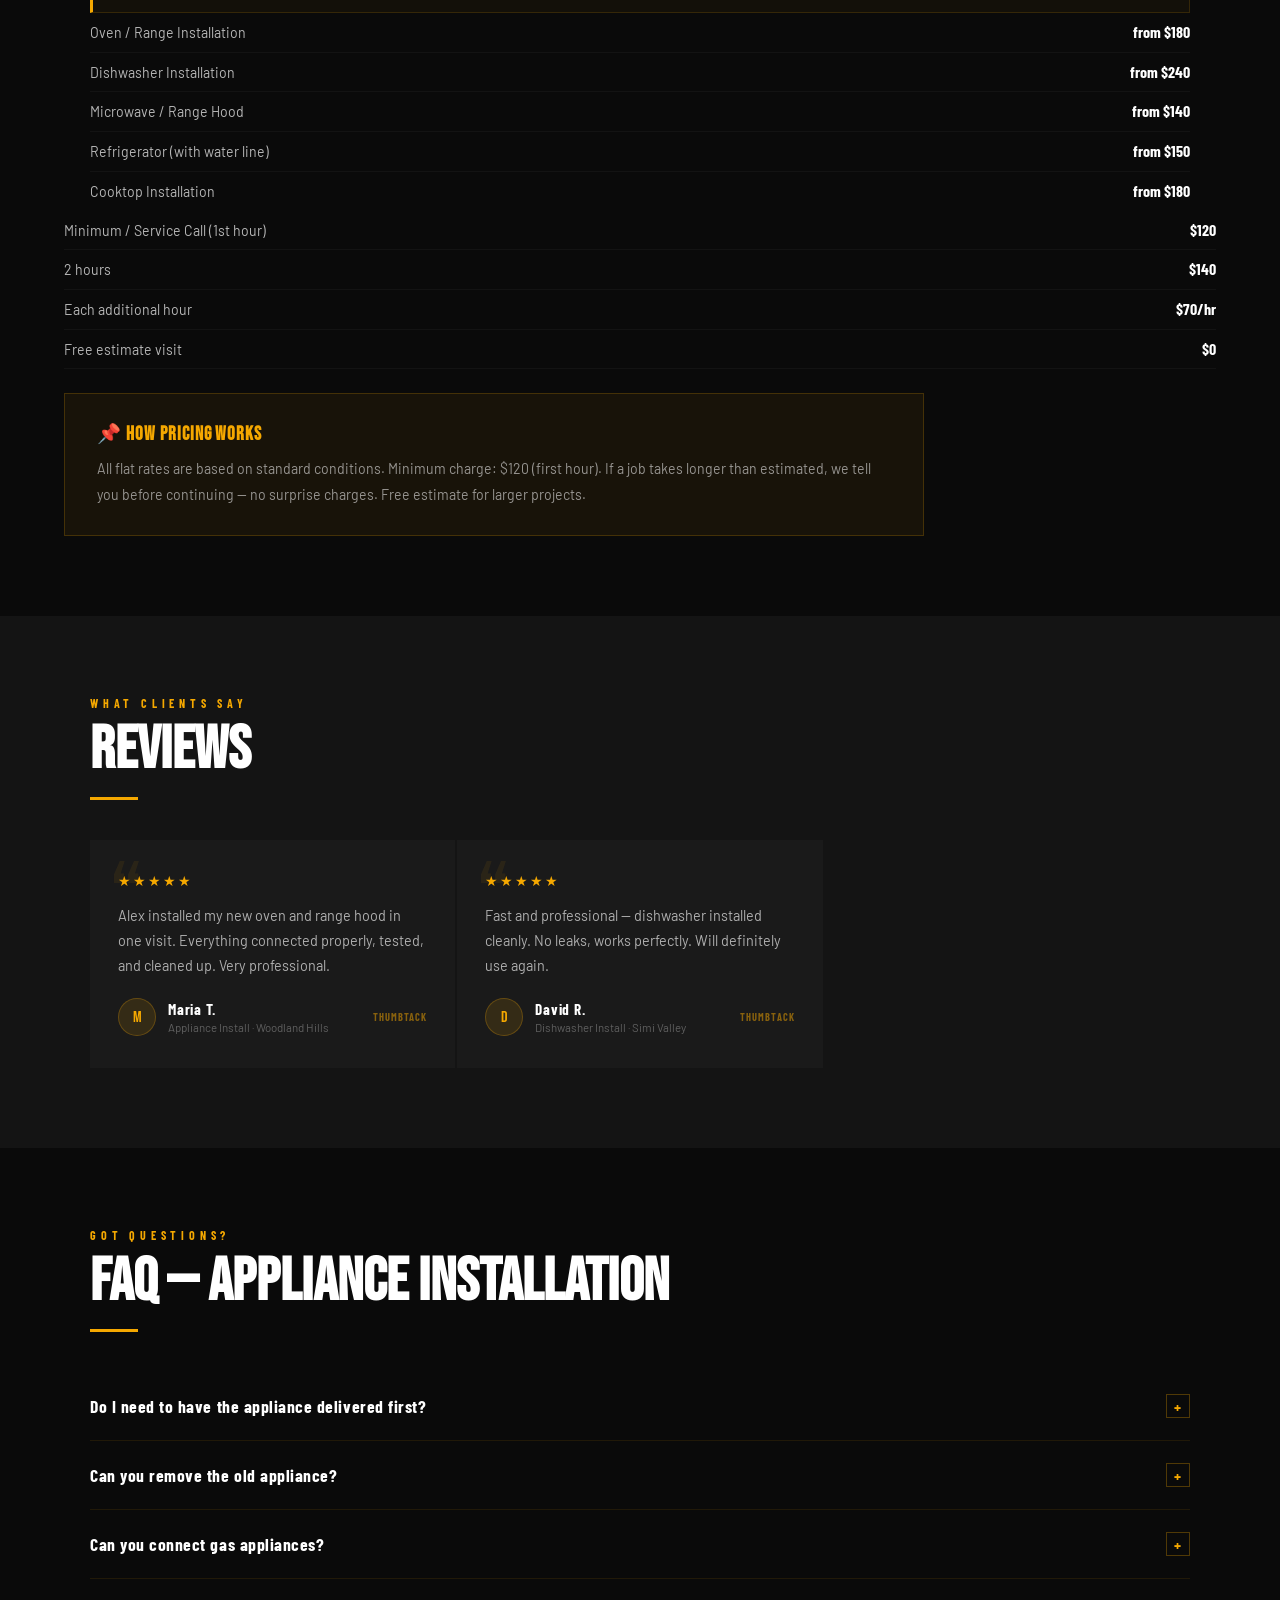
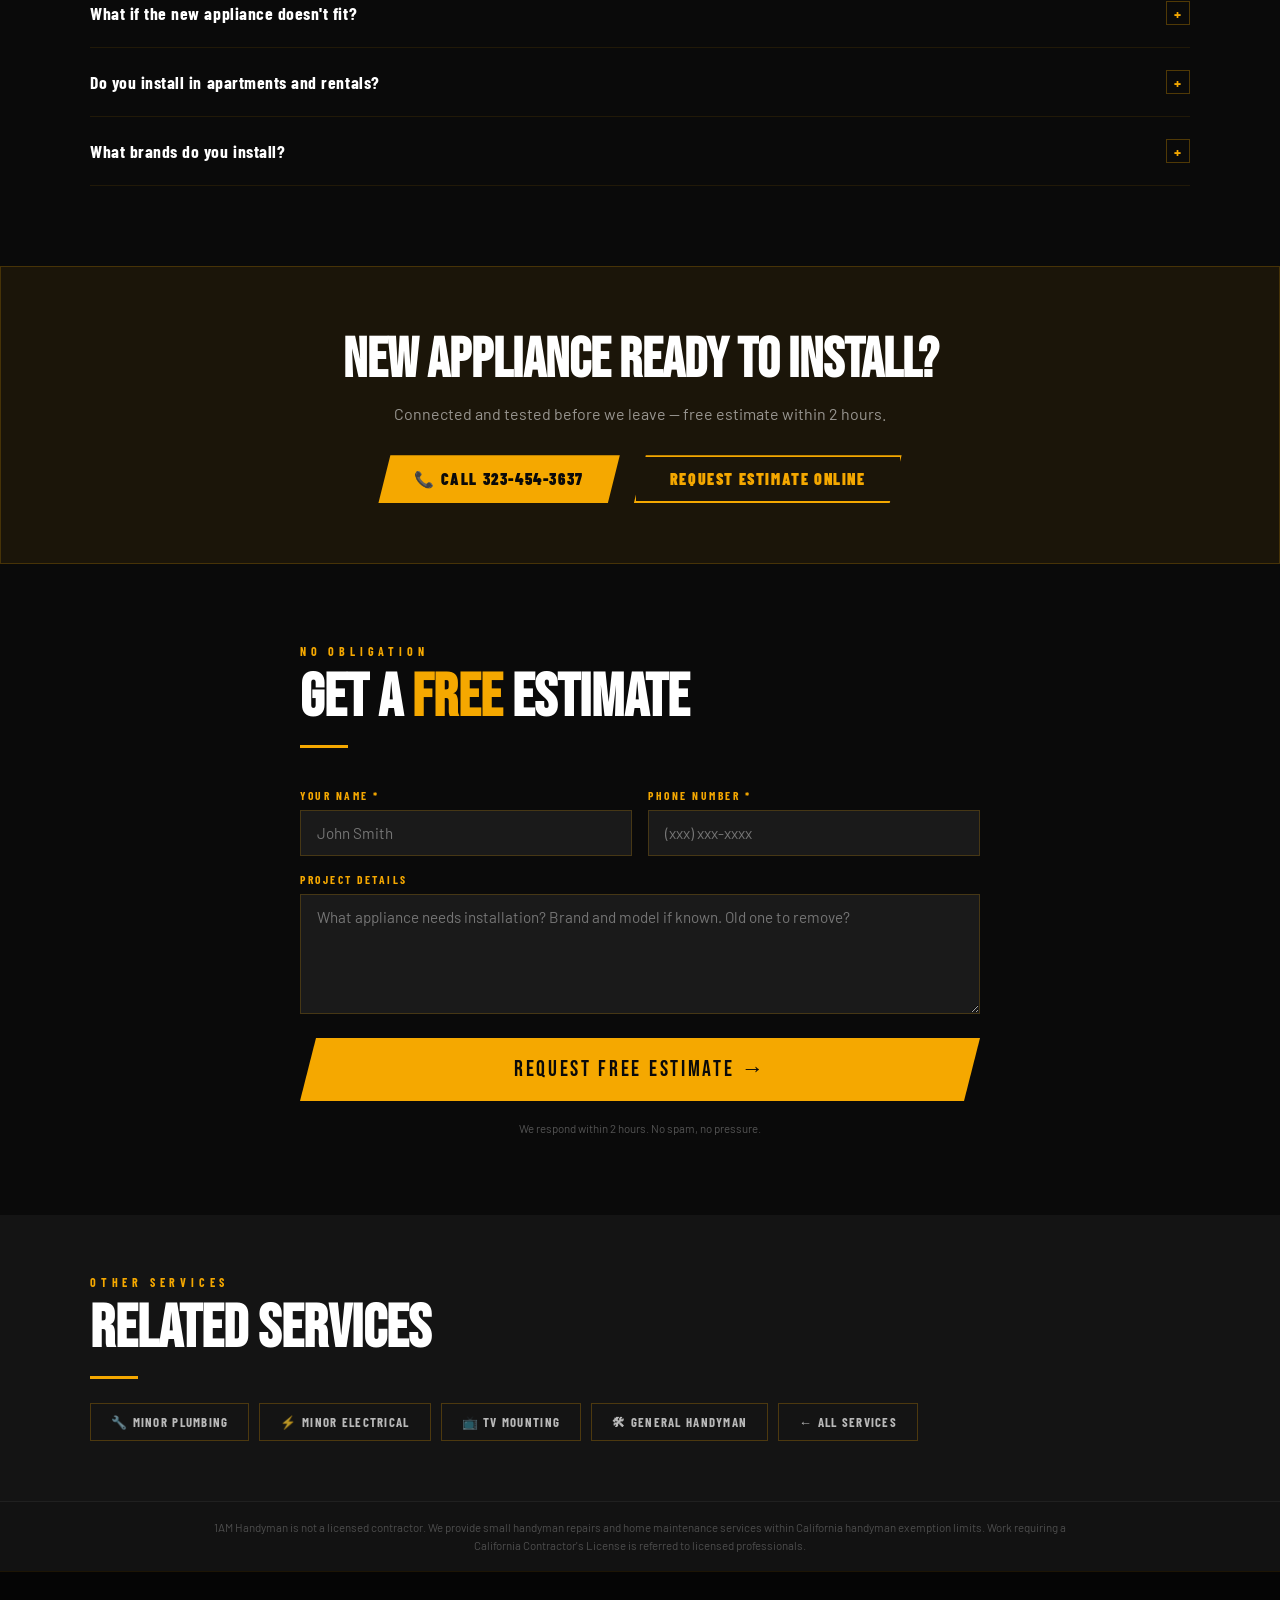
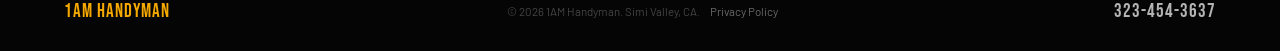
==== commit 80d51356: "upgrade2" ====
--- a/appliance-installation/index.html
+++ b/appliance-installation/index.html
@@ -63,7 +63,16 @@
     <p class="section-label">Transparent Pricing</p>
     <h2 class="section-title">Appliance Installation Pricing</h2>
     <div class="gold-bar"></div>
-    <div class="sp-pricing-grid" style="margin-top:44px;"><div class="pricing-card"><div class="pricing-card-title">&#127859; Appliance Installation</div><div class="pricing-row"><span class="pricing-service">Oven / Range Installation</span><span class="pricing-price">from $180</span></div><div class="pricing-row"><span class="pricing-service">Dishwasher Installation</span><span class="pricing-price">from $240</span></div><div class="pricing-row"><span class="pricing-service">Microwave / Range Hood</span><span class="pricing-price">from $140</span></div><div class="pricing-row"><span class="pricing-service">Refrigerator (with water line)</span><span class="pricing-price">from $150</span></div><div class="pricing-row"><span class="pricing-service">Cooktop Installation</span><span class="pricing-price">from $180</span></div></div><div class="pricing-card"><div class="pricing-card-title">&#128176; Hourly Rate</div><div class="pricing-row"><span class="pricing-service">Minimum / Service Call (1st hour)</span><span class="pricing-price">$120</span></div><div class="pricing-row"><span class="pricing-service">2 hours</span><span class="pricing-price">$140</span></div><div class="pricing-row"><span class="pricing-service">Each additional hour</span><span class="pricing-price">$70/hr</span></div><div class="pricing-row"><span class="pricing-service">Free estimate visit</span><span class="pricing-price">$0</span></div></div></div>
+    <div class="pricing-card"><div class="pricing-card-title">Pricing Guide</div>
+<div class="pricing-row"><span class="pricing-service">Microwave Installation</span><span class="pricing-price">starting $180 &nbsp;<span style="color:rgba(255,255,255,0.35);font-size:0.8em">typical $210</span></span></div>
+<div class="pricing-row"><span class="pricing-service">Oven / Range Installation</span><span class="pricing-price">starting $180 &nbsp;<span style="color:rgba(255,255,255,0.35);font-size:0.8em">typical $210</span></span></div>
+<div class="pricing-row"><span class="pricing-service">Dishwasher Installation</span><span class="pricing-price">starting $240 &nbsp;<span style="color:rgba(255,255,255,0.35);font-size:0.8em">typical $280</span></span></div>
+<div class="pricing-row"><span class="pricing-service">Range Hood Installation</span><span class="pricing-price">starting $240 &nbsp;<span style="color:rgba(255,255,255,0.35);font-size:0.8em">typical $280</span></span></div>
+<div class="pricing-row"><span class="pricing-service">Cooktop Installation</span><span class="pricing-price">starting $300 &nbsp;<span style="color:rgba(255,255,255,0.35);font-size:0.8em">typical $350</span></span></div>
+<div class="pricing-row"><span class="pricing-service">Service Call minimum</span><span class="pricing-price">starting $120</span></div>
+<div class="pricing-row"><span class="pricing-service">Each additional hour</span><span class="pricing-price">$70/hr</span></div>
+</div>
+<div class="price-disclaimer"><strong>All prices are starting estimates only.</strong> Final cost depends on scope, access, existing conditions, and materials. We never start work without your approval. Every estimate is free with no obligation.</div><div class="pricing-row"><span class="pricing-service">Oven / Range Installation</span><span class="pricing-price">from $180</span></div><div class="pricing-row"><span class="pricing-service">Dishwasher Installation</span><span class="pricing-price">from $240</span></div><div class="pricing-row"><span class="pricing-service">Microwave / Range Hood</span><span class="pricing-price">from $140</span></div><div class="pricing-row"><span class="pricing-service">Refrigerator (with water line)</span><span class="pricing-price">from $150</span></div><div class="pricing-row"><span class="pricing-service">Cooktop Installation</span><span class="pricing-price">from $180</span></div></div><div class="pricing-row"><span class="pricing-service">Minimum / Service Call (1st hour)</span><span class="pricing-price">$120</span></div><div class="pricing-row"><span class="pricing-service">2 hours</span><span class="pricing-price">$140</span></div><div class="pricing-row"><span class="pricing-service">Each additional hour</span><span class="pricing-price">$70/hr</span></div><div class="pricing-row"><span class="pricing-service">Free estimate visit</span><span class="pricing-price">$0</span></div></div></div>
     <div class="pricing-note-box" style="margin-top:24px;">
       <h4>&#128204; How Pricing Works</h4>
       <p>All flat rates are based on standard conditions. Minimum charge: $120 (first hour). If a job takes longer than estimated, we tell you before continuing &mdash; no surprise charges. Free estimate for larger projects.</p>
@@ -118,6 +127,9 @@
     <div class="sp-related-links" style="margin-top:24px;"><a href="/minor-plumbing/" class="sp-related-link">&#128295; Minor Plumbing</a><a href="/minor-electrical/" class="sp-related-link">&#9889; Minor Electrical</a><a href="/tv-mounting/" class="sp-related-link">&#128250; TV Mounting</a><a href="/handyman/" class="sp-related-link">&#128736; General Handyman</a><a href="/" class="sp-related-link">&larr; All Services</a></div>
   </div>
 </section>
+<div class="legal-disclaimer">
+  <p>1AM Handyman is not a licensed contractor. We provide small handyman repairs and home maintenance services within California handyman exemption limits. Work requiring a California Contractor&#39;s License is referred to licensed professionals.</p>
+</div>
 <footer><div class="footer-brand">1AM HANDYMAN</div><div class="footer-copy">&copy; 2026 1AM Handyman. Simi Valley, CA. <a href="#" id="privacyLink" style="color:rgba(255,255,255,0.4);text-decoration:none;font-size:0.72rem;margin-left:8px;">Privacy Policy</a></div><div class="footer-phone"><a href="tel:3234543637">323-454-3637</a></div></footer>
 <div class="sticky-cta-bar"><a href="tel:3234543637" class="sticky-cta-call">&#128222; Call Now</a><a href="#sp-form" class="sticky-cta-estimate">Get Free Estimate</a></div>
 <div id="cookieBanner" style="position:fixed;bottom:0;left:0;right:0;z-index:9998;background:#111;border-top:1px solid rgba(245,168,0,0.2);padding:16px 5vw;display:flex;align-items:center;justify-content:space-between;gap:16px;flex-wrap:wrap;transform:translateY(100%);transition:transform 0.4s ease;"><p style="font-size:0.8rem;color:rgba(255,255,255,0.6);margin:0;">We use cookies &amp; Google Analytics. <a href="#" id="privacyLink4" style="color:var(--gold);text-decoration:none;">Privacy Policy</a>.</p><div style="display:flex;gap:10px;"><button onclick="acceptCookies()" style="background:var(--gold);color:#000;border:none;padding:9px 20px;font-family:'Barlow Condensed',sans-serif;font-weight:900;font-size:0.85rem;letter-spacing:0.1em;cursor:pointer;">Accept</button><button onclick="declineCookies()" style="background:transparent;color:rgba(255,255,255,0.4);border:1px solid rgba(255,255,255,0.15);padding:9px 14px;font-size:0.8rem;cursor:pointer;">Decline</button></div></div>
--- a/assets/style.css
+++ b/assets/style.css
@@ -378,3 +378,68 @@
 .sp-step-num { font-family: 'Bebas Neue', sans-serif; font-size: 3.5rem; color: rgba(245,168,0,0.12); line-height: 1; margin-bottom: 8px; }
 .sp-step-title { font-family: 'Bebas Neue', sans-serif; font-size: 1.15rem; color: var(--gold); margin-bottom: 8px; letter-spacing: 0.03em; }
 .sp-step-text { font-size: 0.83rem; color: rgba(255,255,255,0.5); line-height: 1.65; }
+
+/* ═══════ IMAGE SERVICE CARDS (homepage) ═══════ */
+.services-grid-img { display: grid; grid-template-columns: repeat(auto-fill, minmax(320px, 1fr)); gap: 3px; max-width: 1200px; margin: 0 auto; }
+.svc-img-card { background: var(--black-card); display: flex; flex-direction: column; transition: background 0.3s; }
+.svc-img-card:hover { background: #1e1e1e; }
+.svc-img-wrap { display: block; aspect-ratio: 16/10; overflow: hidden; position: relative; }
+.svc-img-wrap img { width: 100%; height: 100%; object-fit: cover; transition: transform 0.5s ease; display: block; }
+.svc-img-card:hover .svc-img-wrap img { transform: scale(1.04); }
+.svc-img-body { padding: 24px 24px 20px; display: flex; flex-direction: column; gap: 10px; flex: 1; }
+.svc-img-title { font-family: 'Bebas Neue', sans-serif; font-size: 1.65rem; color: var(--gold); letter-spacing: 0.03em; line-height: 1; }
+.svc-img-desc { font-size: 0.88rem; color: rgba(255,255,255,0.55); line-height: 1.65; flex: 1; }
+.svc-img-prices { display: flex; flex-wrap: wrap; align-items: baseline; gap: 6px 12px; padding: 10px 0; border-top: 1px solid rgba(245,168,0,0.12); border-bottom: 1px solid rgba(245,168,0,0.12); }
+.svc-price-label { font-family: 'Barlow Condensed', sans-serif; font-weight: 700; font-size: 0.68rem; letter-spacing: 0.2em; text-transform: uppercase; color: rgba(255,255,255,0.3); }
+.svc-price-start { font-family: 'Barlow Condensed', sans-serif; font-weight: 700; font-size: 1.1rem; color: var(--white); }
+.svc-price-rec { font-family: 'Barlow Condensed', sans-serif; font-weight: 700; font-size: 0.95rem; color: var(--gold); }
+.svc-img-btn { display: block; background: transparent; color: var(--gold); border: 1.5px solid rgba(245,168,0,0.5); font-family: 'Barlow Condensed', sans-serif; font-weight: 900; font-size: 0.95rem; letter-spacing: 0.12em; text-transform: uppercase; text-decoration: none; padding: 13px 20px; text-align: center; clip-path: polygon(10px 0%, 100% 0%, calc(100% - 10px) 100%, 0% 100%); transition: all 0.2s; margin-top: 6px; }
+.svc-img-btn:hover { background: var(--gold); color: var(--black); border-color: var(--gold); }
+.pricing-notice { margin-top: 16px; font-size: 0.78rem; color: rgba(255,255,255,0.3); max-width: 640px; line-height: 1.6; font-style: italic; }
+
+/* ═══════ PRICING DISCLAIMER BOX ═══════ */
+.pricing-disclaimer-box { background: rgba(245,168,0,0.05); border: 1px solid rgba(245,168,0,0.18); padding: 16px 20px; margin-top: 28px; display: flex; gap: 12px; align-items: flex-start; max-width: 860px; }
+.pricing-disclaimer-box span { color: var(--gold); font-size: 1rem; flex-shrink: 0; margin-top: 1px; }
+.pricing-disclaimer-box p { font-size: 0.8rem; color: rgba(255,255,255,0.45); line-height: 1.65; margin: 0; }
+
+/* ═══════ FOOTER LEGAL ═══════ */
+.footer-legal { width: 100%; text-align: center; padding: 12px 5vw; background: #030303; border-top: 1px solid rgba(255,255,255,0.04); font-size: 0.7rem; color: rgba(255,255,255,0.22); line-height: 1.6; }
+
+/* ═══════ ABOUT — TEAM VERSION ═══════ */
+.about-founder-tag { display: inline-block; background: rgba(245,168,0,0.08); border: 1px solid rgba(245,168,0,0.2); color: rgba(245,168,0,0.8); font-family: 'Barlow Condensed', sans-serif; font-weight: 700; font-size: 0.68rem; letter-spacing: 0.35em; text-transform: uppercase; padding: 4px 14px; margin-bottom: 16px; }
+
+/* ═══════ SERVICE PRICE TABLE ═══════ */
+.sp-price-table { width: 100%; border-collapse: collapse; margin-top: 32px; }
+.sp-price-table th { font-family: 'Barlow Condensed', sans-serif; font-weight: 700; font-size: 0.7rem; letter-spacing: 0.25em; text-transform: uppercase; color: var(--gold); padding: 10px 16px; text-align: left; border-bottom: 1px solid rgba(245,168,0,0.2); }
+.sp-price-table th:not(:first-child) { text-align: right; }
+.sp-price-table td { padding: 11px 16px; font-size: 0.88rem; color: rgba(255,255,255,0.7); border-bottom: 1px solid rgba(255,255,255,0.04); }
+.sp-price-table td:not(:first-child) { text-align: right; font-family: 'Barlow Condensed', sans-serif; font-weight: 700; font-size: 0.95rem; }
+.sp-price-table td:last-child { color: var(--gold); }
+.sp-price-table tr:last-child td { border-bottom: none; }
+.sp-price-table tr:hover td { background: rgba(245,168,0,0.03); }
+@media (max-width: 768px) { .services-grid-img { grid-template-columns: repeat(2, 1fr); gap: 2px; } .svc-img-body { padding: 16px; gap: 8px; } .svc-img-title { font-size: 1.3rem; } .svc-img-desc { display: none; } }
+@media (max-width: 480px) { .services-grid-img { grid-template-columns: 1fr; } .svc-img-desc { display: block; } }
+
+/* ═══════ SERVICE CARDS V3 — Photo-Based ═══════ */
+.services-grid-v3 { display: grid; grid-template-columns: repeat(auto-fill, minmax(300px, 1fr)); gap: 3px; max-width: 1200px; margin: 0 auto; }
+.svc3-card { display: flex; flex-direction: column; background: var(--black-card); text-decoration: none; color: var(--white); border: 1px solid rgba(255,255,255,0.04); transition: border-color 0.3s; overflow: hidden; }
+.svc3-card:hover { border-color: rgba(245,168,0,0.35); }
+.svc3-photo { width: 100%; aspect-ratio: 16/9; overflow: hidden; flex-shrink: 0; }
+.svc3-photo img { width: 100%; height: 100%; object-fit: cover; display: block; filter: brightness(0.88); transition: filter 0.4s, transform 0.5s; }
+.svc3-card:hover .svc3-photo img { filter: brightness(0.7); transform: scale(1.05); }
+.svc3-body { padding: 20px 22px 22px; display: flex; flex-direction: column; flex: 1; }
+.svc3-name { font-family: 'Bebas Neue', sans-serif; font-size: 1.45rem; color: var(--gold); letter-spacing: 0.03em; line-height: 1; margin-bottom: 8px; }
+.svc3-desc { font-size: 0.85rem; color: rgba(255,255,255,0.55); line-height: 1.6; flex: 1; margin-bottom: 14px; }
+.svc3-pricing { padding: 10px 0; border-top: 1px solid rgba(245,168,0,0.12); margin-bottom: 14px; }
+.svc3-price-from { font-family: 'Barlow Condensed', sans-serif; font-weight: 700; font-size: 0.95rem; color: var(--white); letter-spacing: 0.05em; }
+.svc3-price-typical { display: block; font-size: 0.72rem; color: rgba(255,255,255,0.35); margin-top: 3px; letter-spacing: 0.03em; }
+.svc3-btn { display: block; background: var(--gold); color: var(--black); font-family: 'Barlow Condensed', sans-serif; font-weight: 900; font-size: 0.92rem; letter-spacing: 0.12em; text-transform: uppercase; padding: 13px 20px; text-align: center; clip-path: polygon(10px 0%, 100% 0%, calc(100% - 10px) 100%, 0% 100%); transition: background 0.2s; margin-top: auto; }
+.svc3-card:hover .svc3-btn { background: var(--gold-dark); }
+
+/* ═══════ LEGAL DISCLAIMER ═══════ */
+.legal-disclaimer { background: rgba(255,255,255,0.03); border-top: 1px solid rgba(255,255,255,0.06); padding: 16px 5vw; text-align: center; }
+.legal-disclaimer p { font-size: 0.72rem; color: rgba(255,255,255,0.25); line-height: 1.6; max-width: 900px; margin: 0 auto; }
+
+/* ═══════ PRICING DISCLAIMER BOX ═══════ */
+.price-disclaimer { background: rgba(245,168,0,0.04); border: 1px solid rgba(245,168,0,0.15); border-left: 3px solid var(--gold); padding: 16px 20px; margin-top: 20px; font-size: 0.82rem; color: rgba(255,255,255,0.5); line-height: 1.65; }
+.price-disclaimer strong { color: rgba(255,255,255,0.75); }
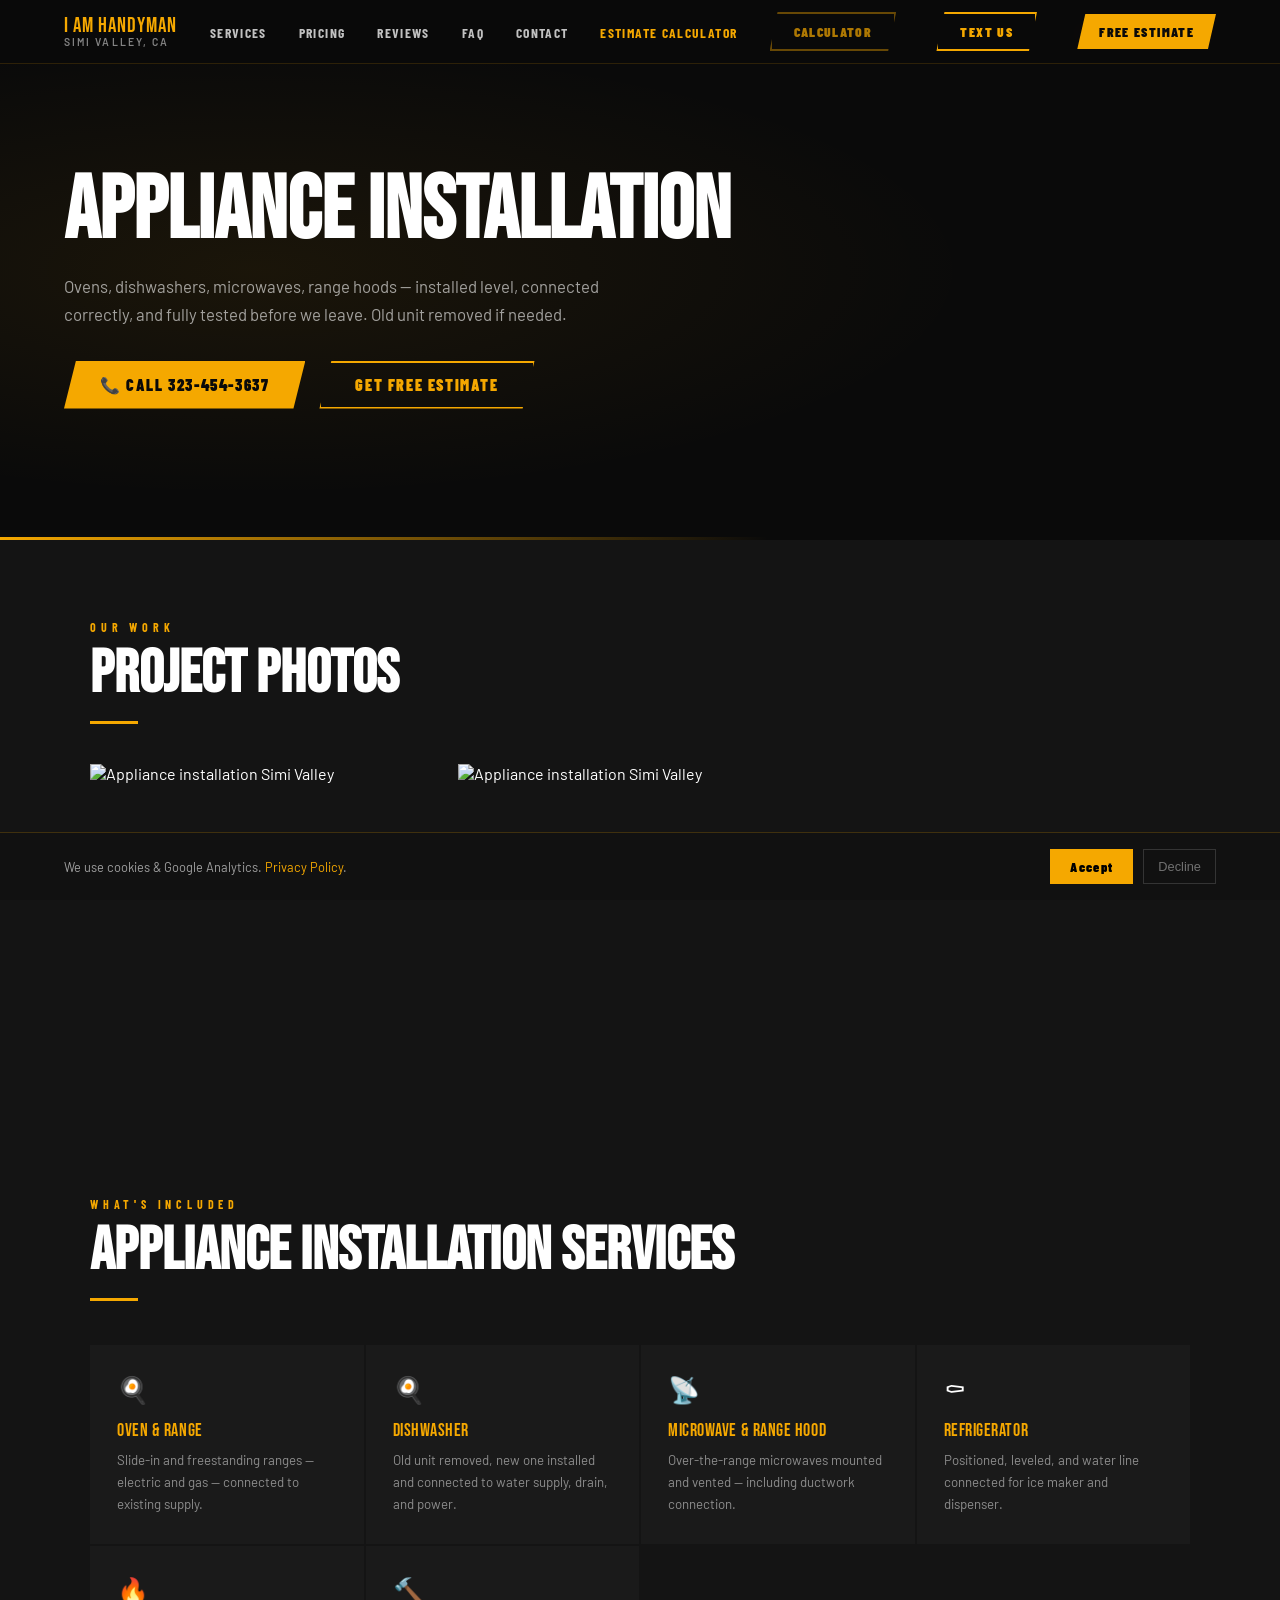
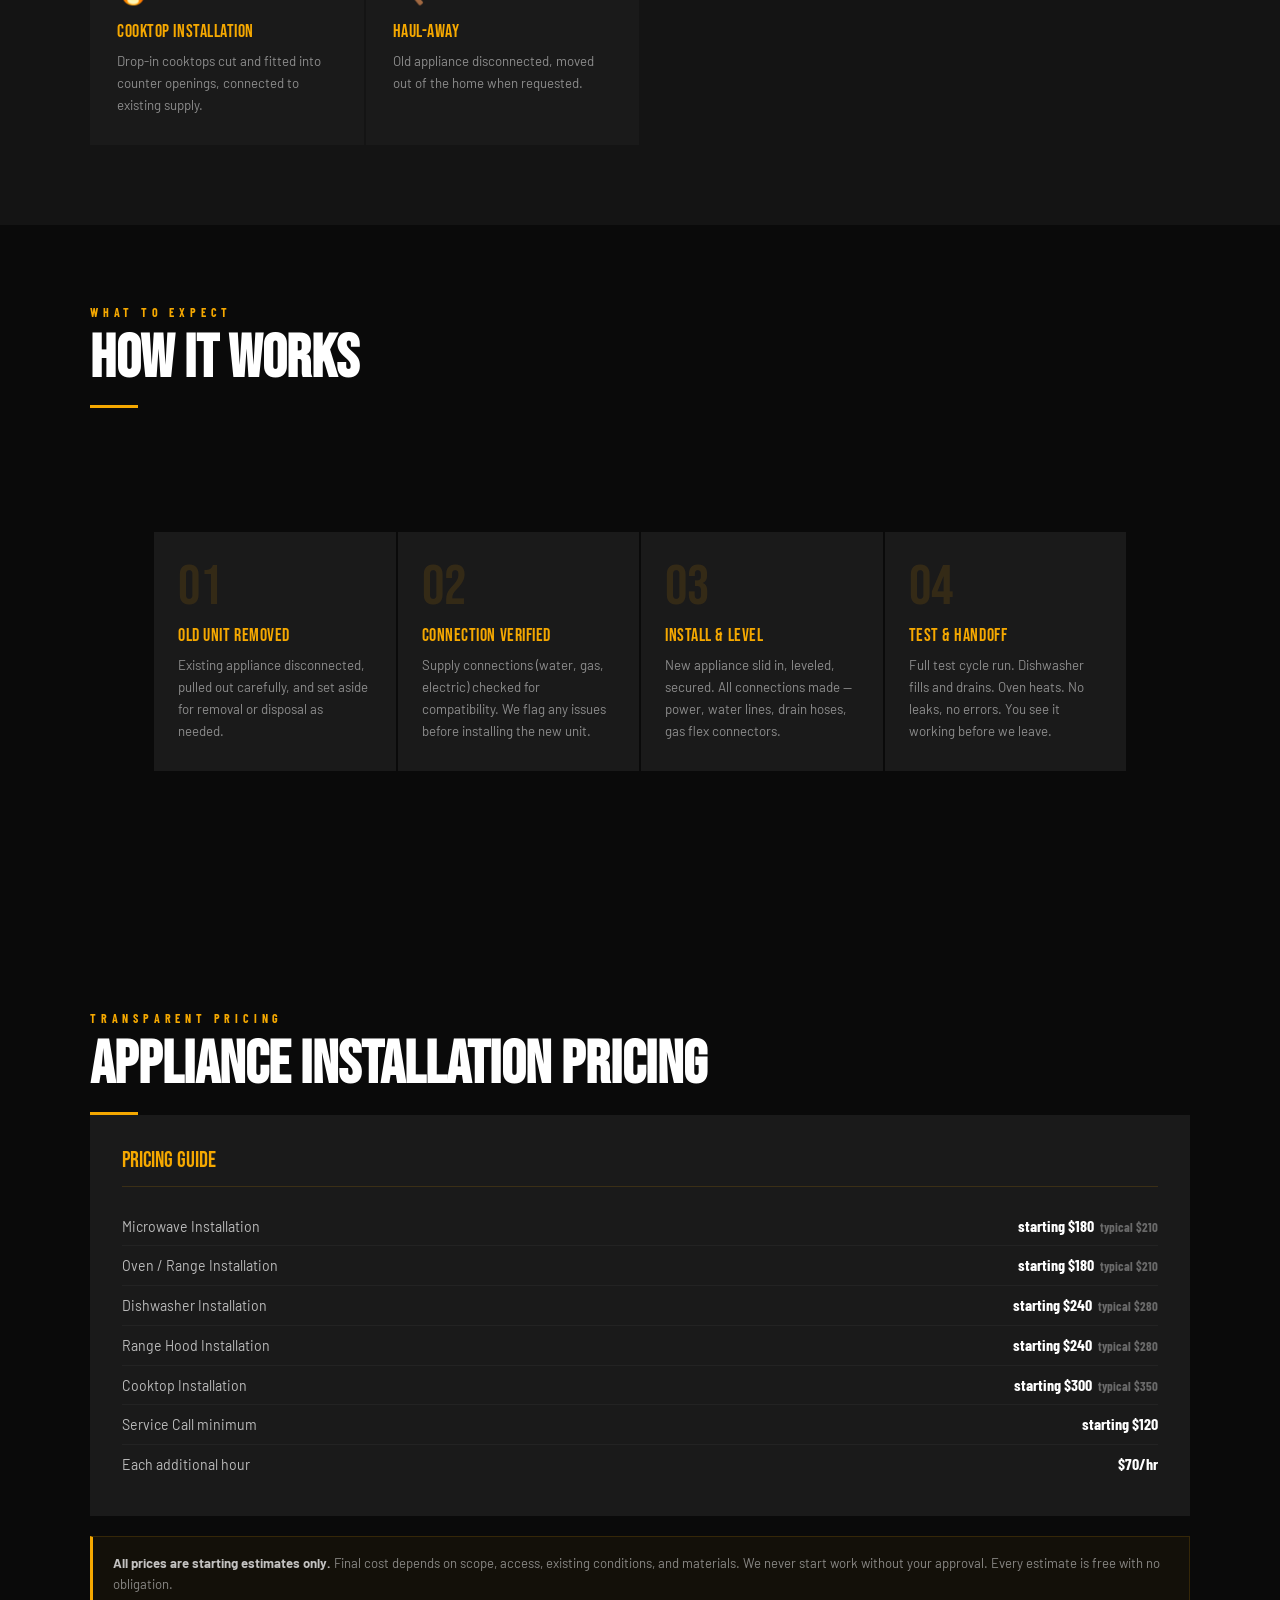
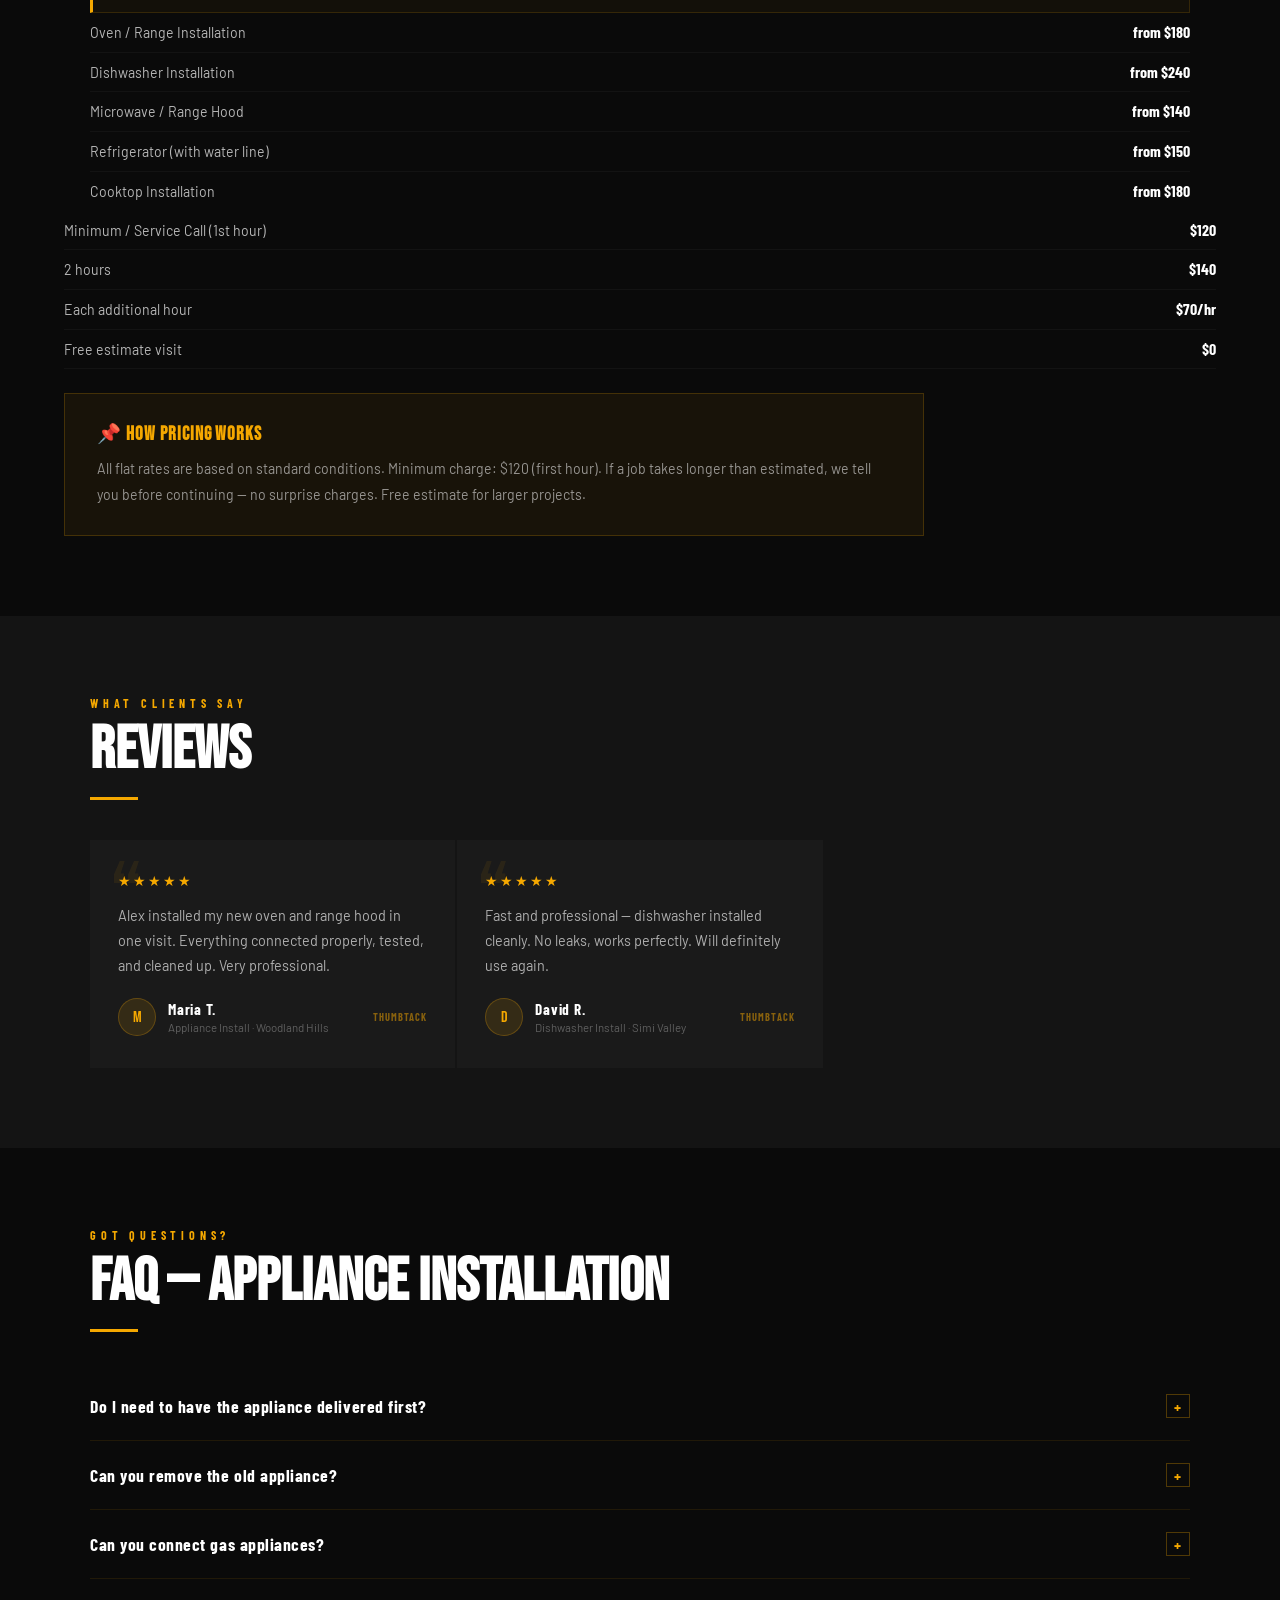
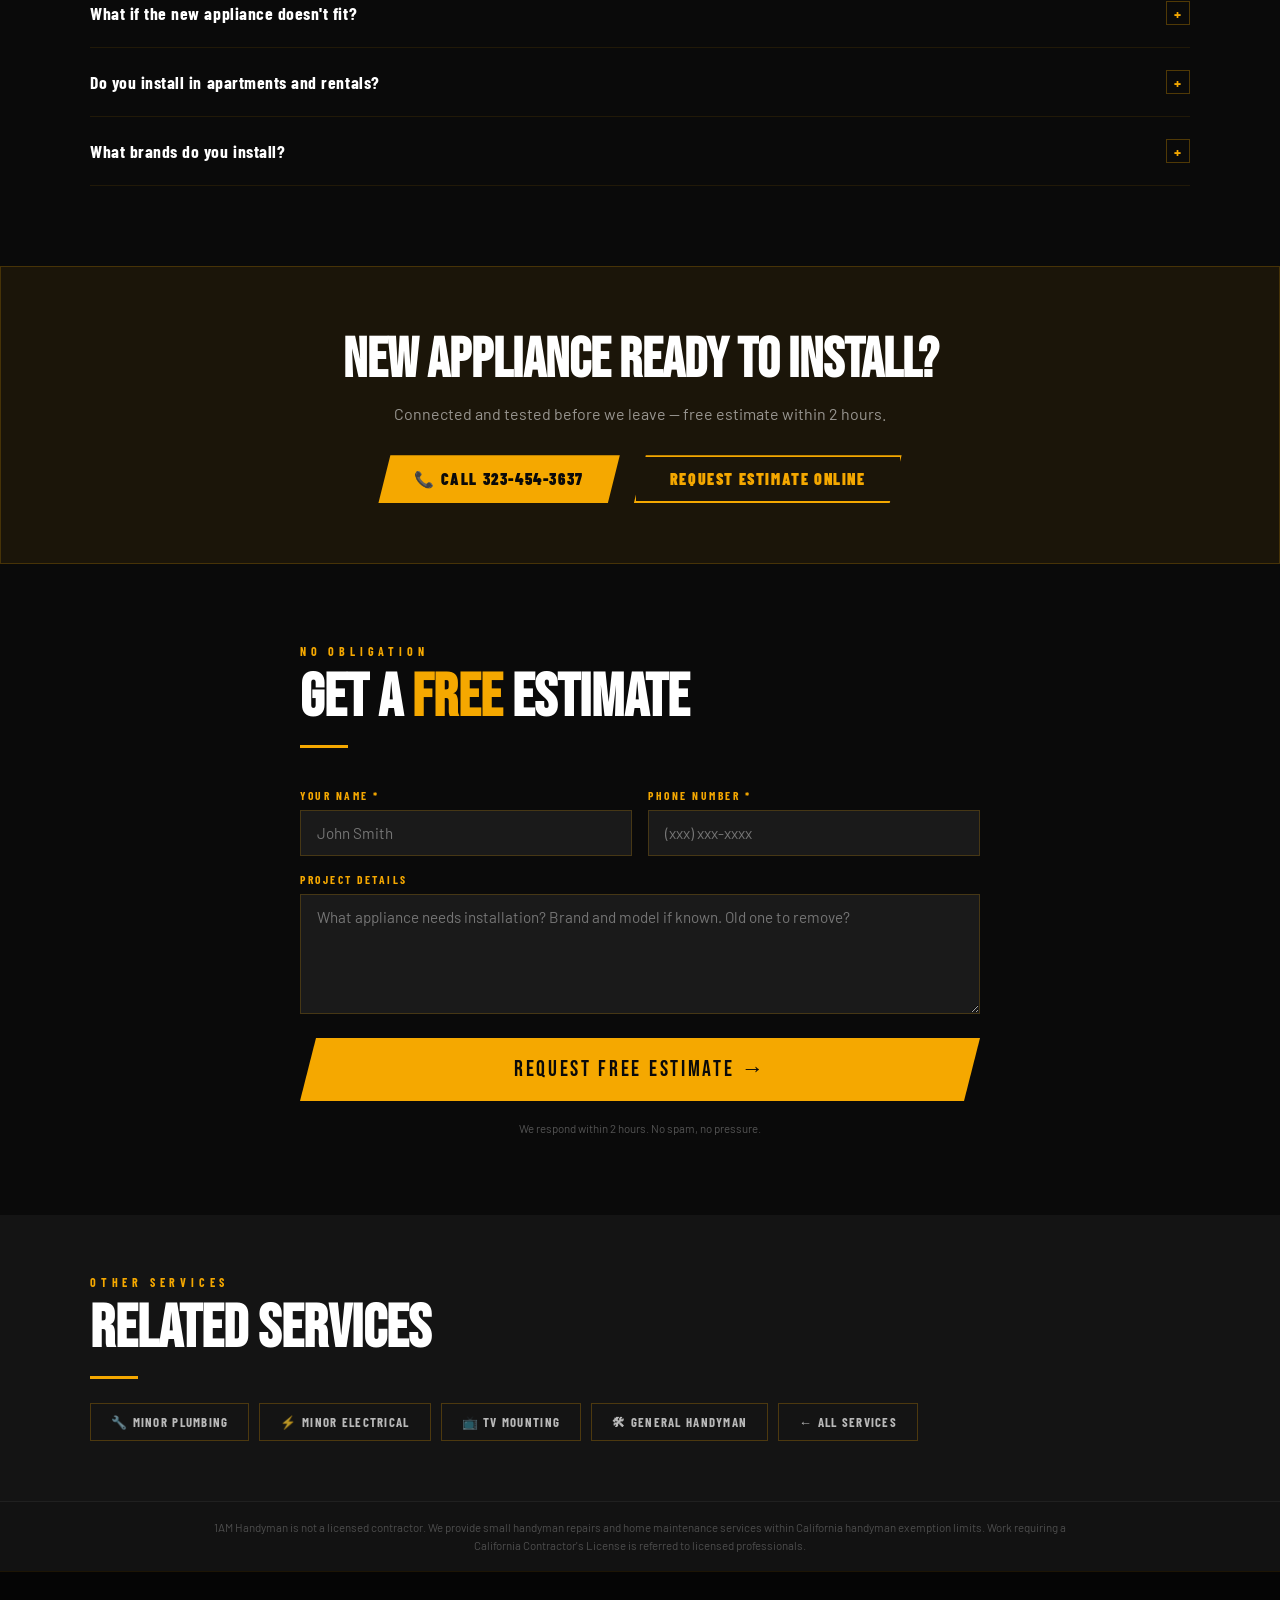
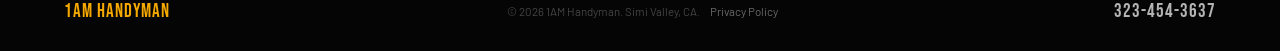
==== commit 4e14ec67: "Upgrade 3 kalculator" ====
--- a/appliance-installation/index.html
+++ b/appliance-installation/index.html
@@ -19,14 +19,16 @@
 <body>
 <nav>
   <a href="/" class="nav-logo"><img src="https://res.cloudinary.com/dpoxihyvz/image/upload/q_auto/f_auto/v1776304105/2024-02-09_21-59-07-removebg-preview_lyngqy.png" alt="1AM Handyman" onerror="this.style.display='none'"><div class="nav-logo-text">I AM HANDYMAN<span>Simi Valley, CA</span></div></a>
-  <ul class="nav-links"><li><a href="/#services">Services</a></li><li><a href="/#pricing">Pricing</a></li><li><a href="/#reviews">Reviews</a></li><li><a href="/#faq">FAQ</a></li><li><a href="/#contact">Contact</a></li></ul>
+  <ul class="nav-links"><li><a href="/#services">Services</a></li><li><a href="/#pricing">Pricing</a></li><li><a href="/#reviews">Reviews</a></li><li><a href="/#faq">FAQ</a></li><li><a href="/#contact">Contact</a></li>
+    <li><a href="/estimate/" style="color:var(--gold)!important;">Estimate Calculator</a></li></ul>
+  <a href="/estimate/" class="nav-cta" style="background:transparent;border:2px solid rgba(245,168,0,0.4);color:rgba(245,168,0,0.7)!important;margin-right:8px;">Calculator</a>
   <a href="sms:3234543637" class="nav-cta" style="background:transparent;border:2px solid var(--gold);color:var(--gold)!important;margin-right:8px;">Text Us</a>
   <a href="#sp-form" class="nav-cta">Free Estimate</a>
 </nav>
 <section class="sp-hero">
   <div class="sp-hero-inner">
     <nav class="breadcrumb"><a href="/">Home</a><span>&rsaquo;</span><a href="/#services">Services</a><span>&rsaquo;</span><span>Appliance Installation</span></nav>
-    <h1>Appliance Installation in <em>Simi Valley</em></h1>
+    <h1>Appliance Installation</h1>
     <p class="sp-sub">Ovens, dishwashers, microwaves, range hoods — installed level, connected correctly, and fully tested before we leave. Old unit removed if needed.</p>
     <div class="sp-hero-btns"><a href="tel:3234543637" class="btn-primary">&#128222; Call 323-454-3637</a><a href="#sp-form" class="btn-outline">Get Free Estimate</a></div>
   </div>
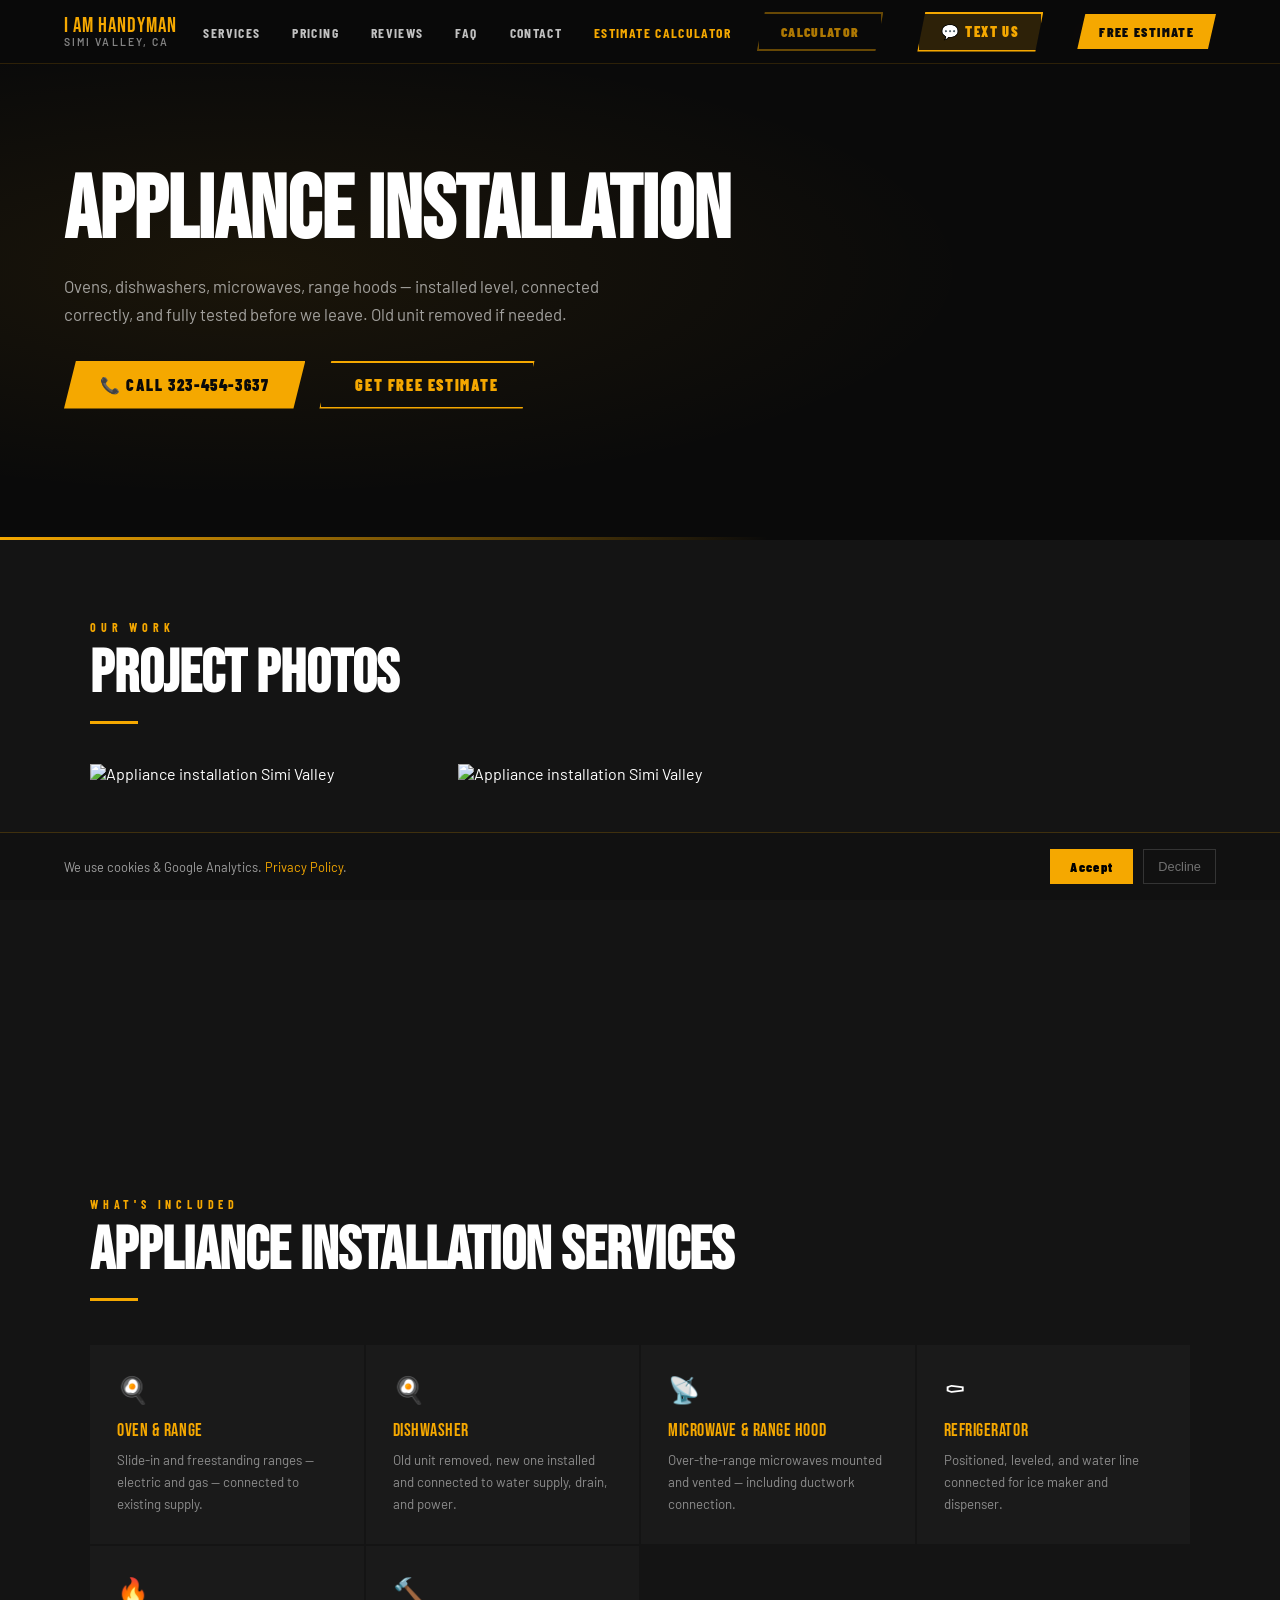
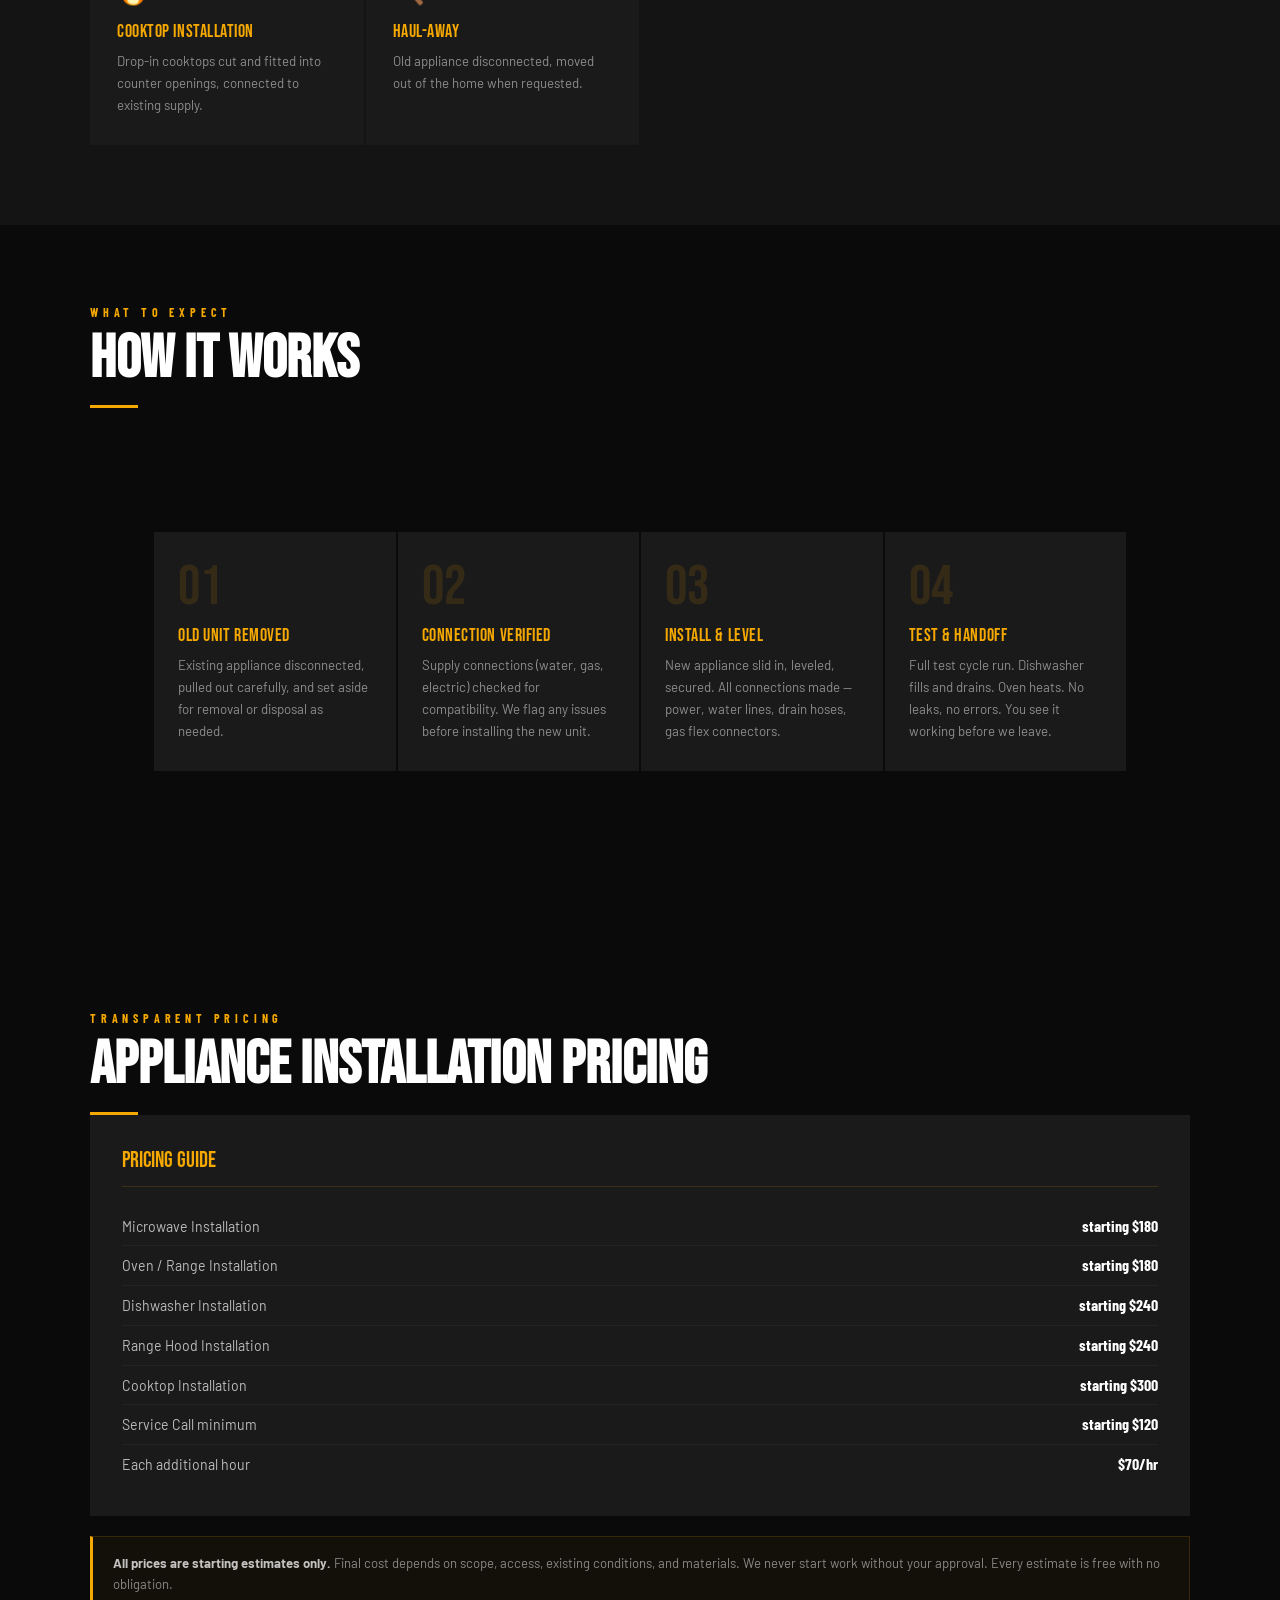
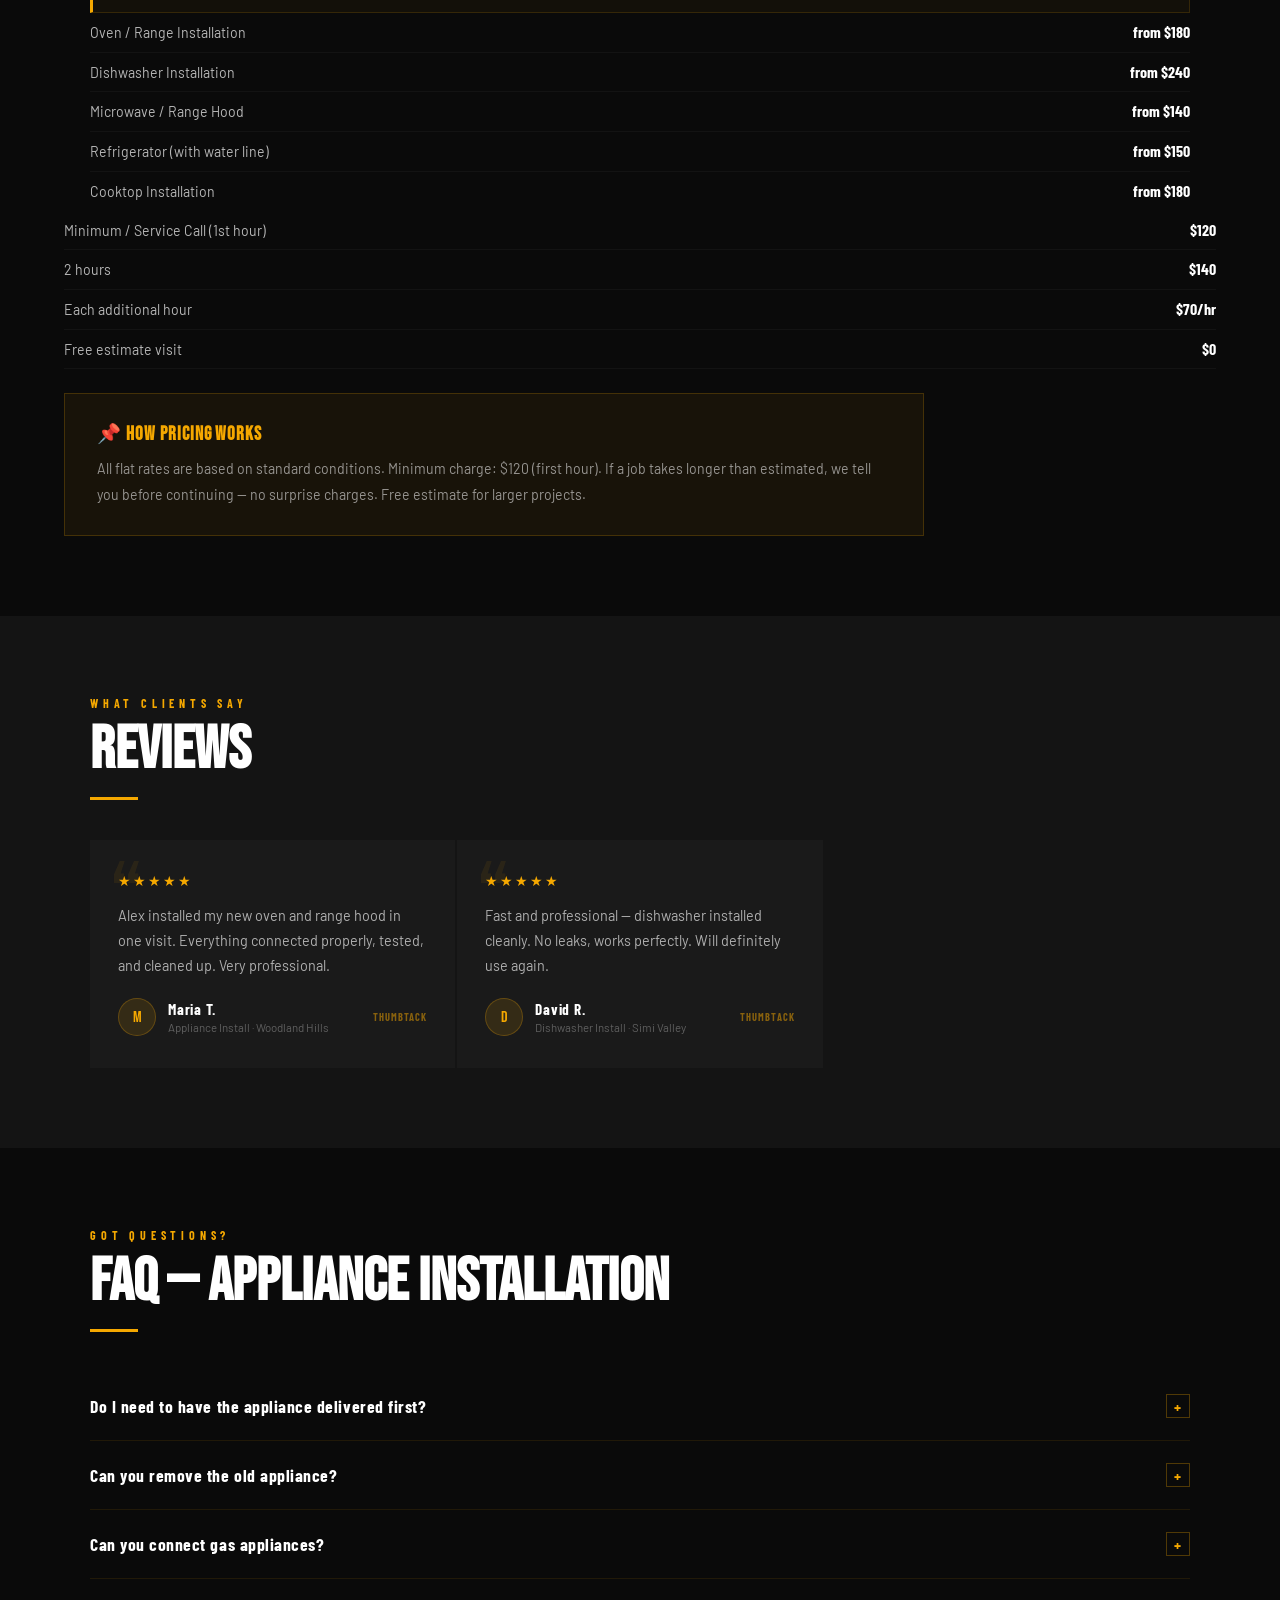
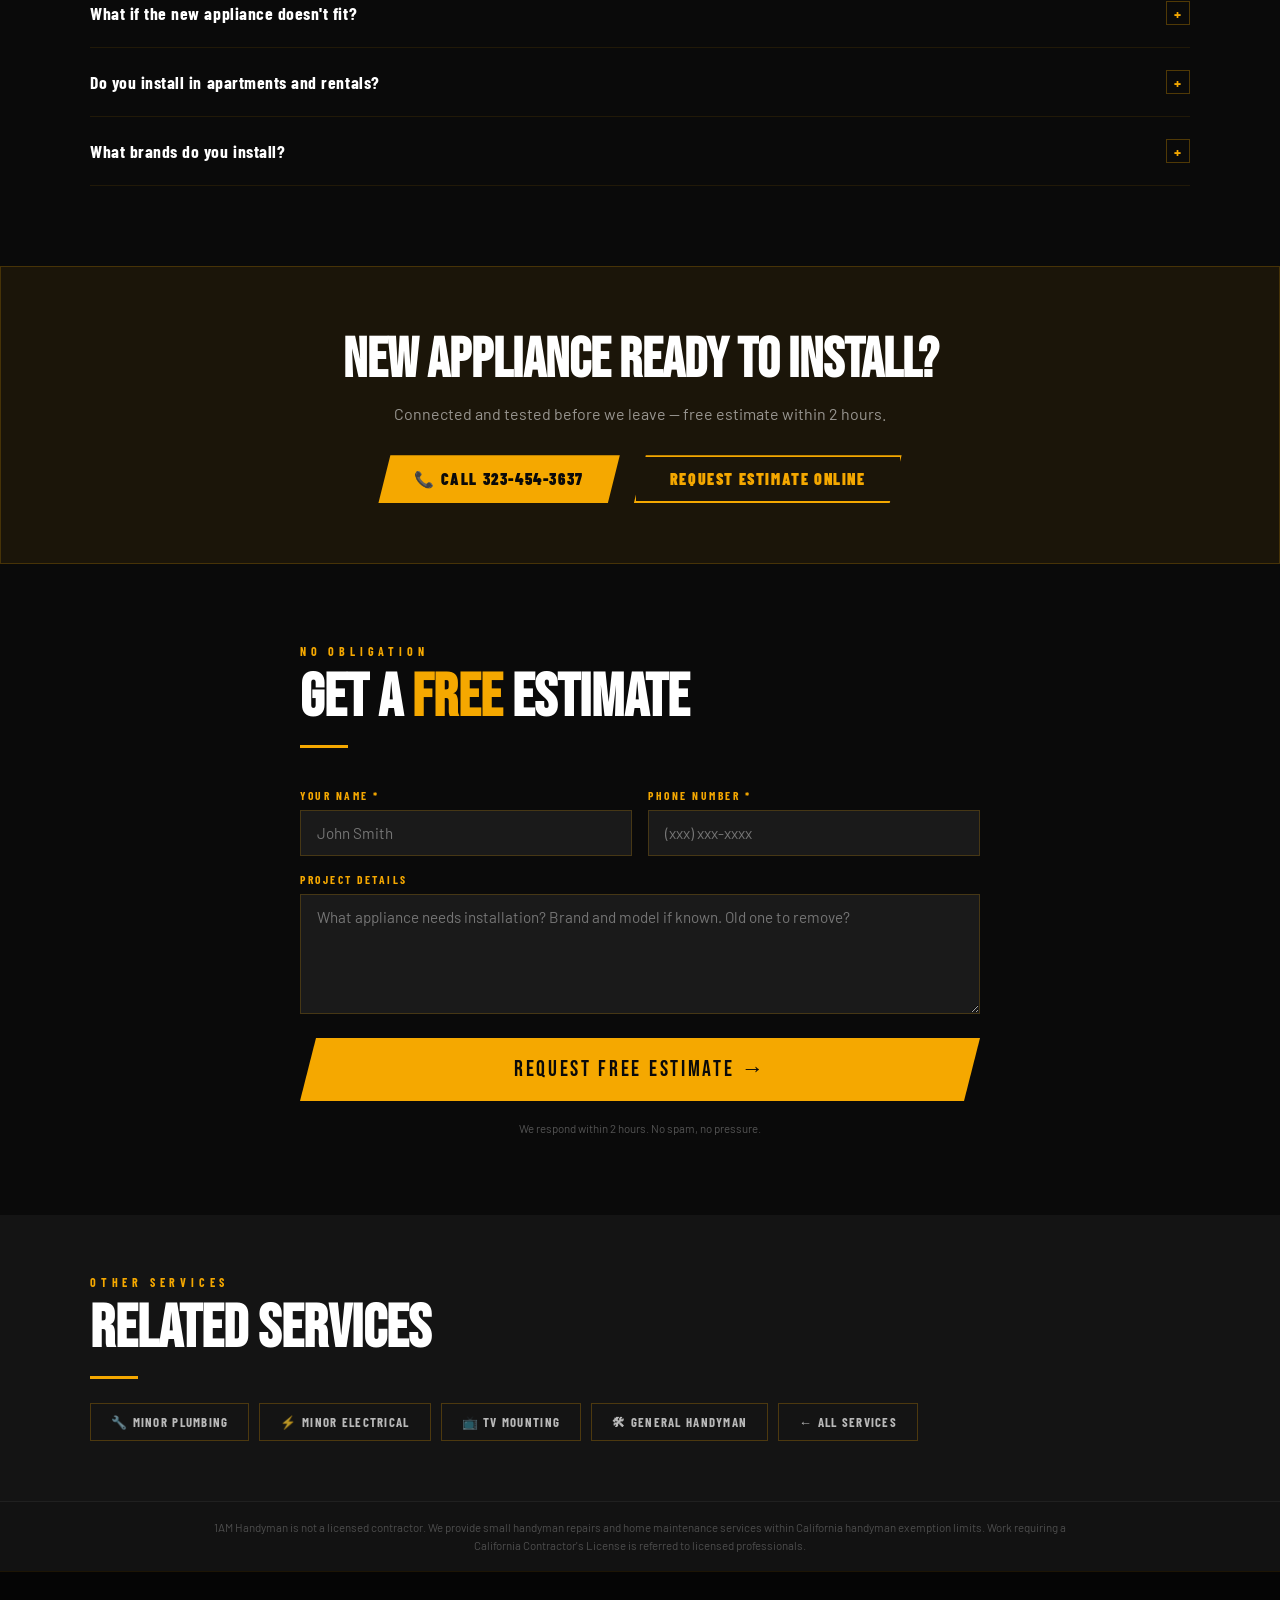
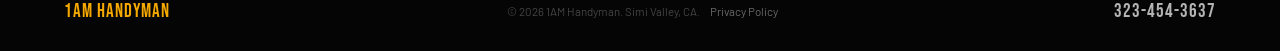
==== commit 8d5261ab: "calcul 2" ====
--- a/appliance-installation/index.html
+++ b/appliance-installation/index.html
@@ -22,7 +22,7 @@
   <ul class="nav-links"><li><a href="/#services">Services</a></li><li><a href="/#pricing">Pricing</a></li><li><a href="/#reviews">Reviews</a></li><li><a href="/#faq">FAQ</a></li><li><a href="/#contact">Contact</a></li>
     <li><a href="/estimate/" style="color:var(--gold)!important;">Estimate Calculator</a></li></ul>
   <a href="/estimate/" class="nav-cta" style="background:transparent;border:2px solid rgba(245,168,0,0.4);color:rgba(245,168,0,0.7)!important;margin-right:8px;">Calculator</a>
-  <a href="sms:3234543637" class="nav-cta" style="background:transparent;border:2px solid var(--gold);color:var(--gold)!important;margin-right:8px;">Text Us</a>
+  <a href="sms:3234543637" class="nav-cta" style="background:rgba(245,168,0,0.15);border:2px solid var(--gold);color:var(--gold)!important;margin-right:8px;font-size:0.9rem;">💬 Text Us</a>
   <a href="#sp-form" class="nav-cta">Free Estimate</a>
 </nav>
 <section class="sp-hero">
@@ -66,11 +66,11 @@
     <h2 class="section-title">Appliance Installation Pricing</h2>
     <div class="gold-bar"></div>
     <div class="pricing-card"><div class="pricing-card-title">Pricing Guide</div>
-<div class="pricing-row"><span class="pricing-service">Microwave Installation</span><span class="pricing-price">starting $180 &nbsp;<span style="color:rgba(255,255,255,0.35);font-size:0.8em">typical $210</span></span></div>
-<div class="pricing-row"><span class="pricing-service">Oven / Range Installation</span><span class="pricing-price">starting $180 &nbsp;<span style="color:rgba(255,255,255,0.35);font-size:0.8em">typical $210</span></span></div>
-<div class="pricing-row"><span class="pricing-service">Dishwasher Installation</span><span class="pricing-price">starting $240 &nbsp;<span style="color:rgba(255,255,255,0.35);font-size:0.8em">typical $280</span></span></div>
-<div class="pricing-row"><span class="pricing-service">Range Hood Installation</span><span class="pricing-price">starting $240 &nbsp;<span style="color:rgba(255,255,255,0.35);font-size:0.8em">typical $280</span></span></div>
-<div class="pricing-row"><span class="pricing-service">Cooktop Installation</span><span class="pricing-price">starting $300 &nbsp;<span style="color:rgba(255,255,255,0.35);font-size:0.8em">typical $350</span></span></div>
+<div class="pricing-row"><span class="pricing-service">Microwave Installation</span><span class="pricing-price">starting $180</span></div>
+<div class="pricing-row"><span class="pricing-service">Oven / Range Installation</span><span class="pricing-price">starting $180</span></div>
+<div class="pricing-row"><span class="pricing-service">Dishwasher Installation</span><span class="pricing-price">starting $240</span></div>
+<div class="pricing-row"><span class="pricing-service">Range Hood Installation</span><span class="pricing-price">starting $240</span></div>
+<div class="pricing-row"><span class="pricing-service">Cooktop Installation</span><span class="pricing-price">starting $300</span></div>
 <div class="pricing-row"><span class="pricing-service">Service Call minimum</span><span class="pricing-price">starting $120</span></div>
 <div class="pricing-row"><span class="pricing-service">Each additional hour</span><span class="pricing-price">$70/hr</span></div>
 </div>
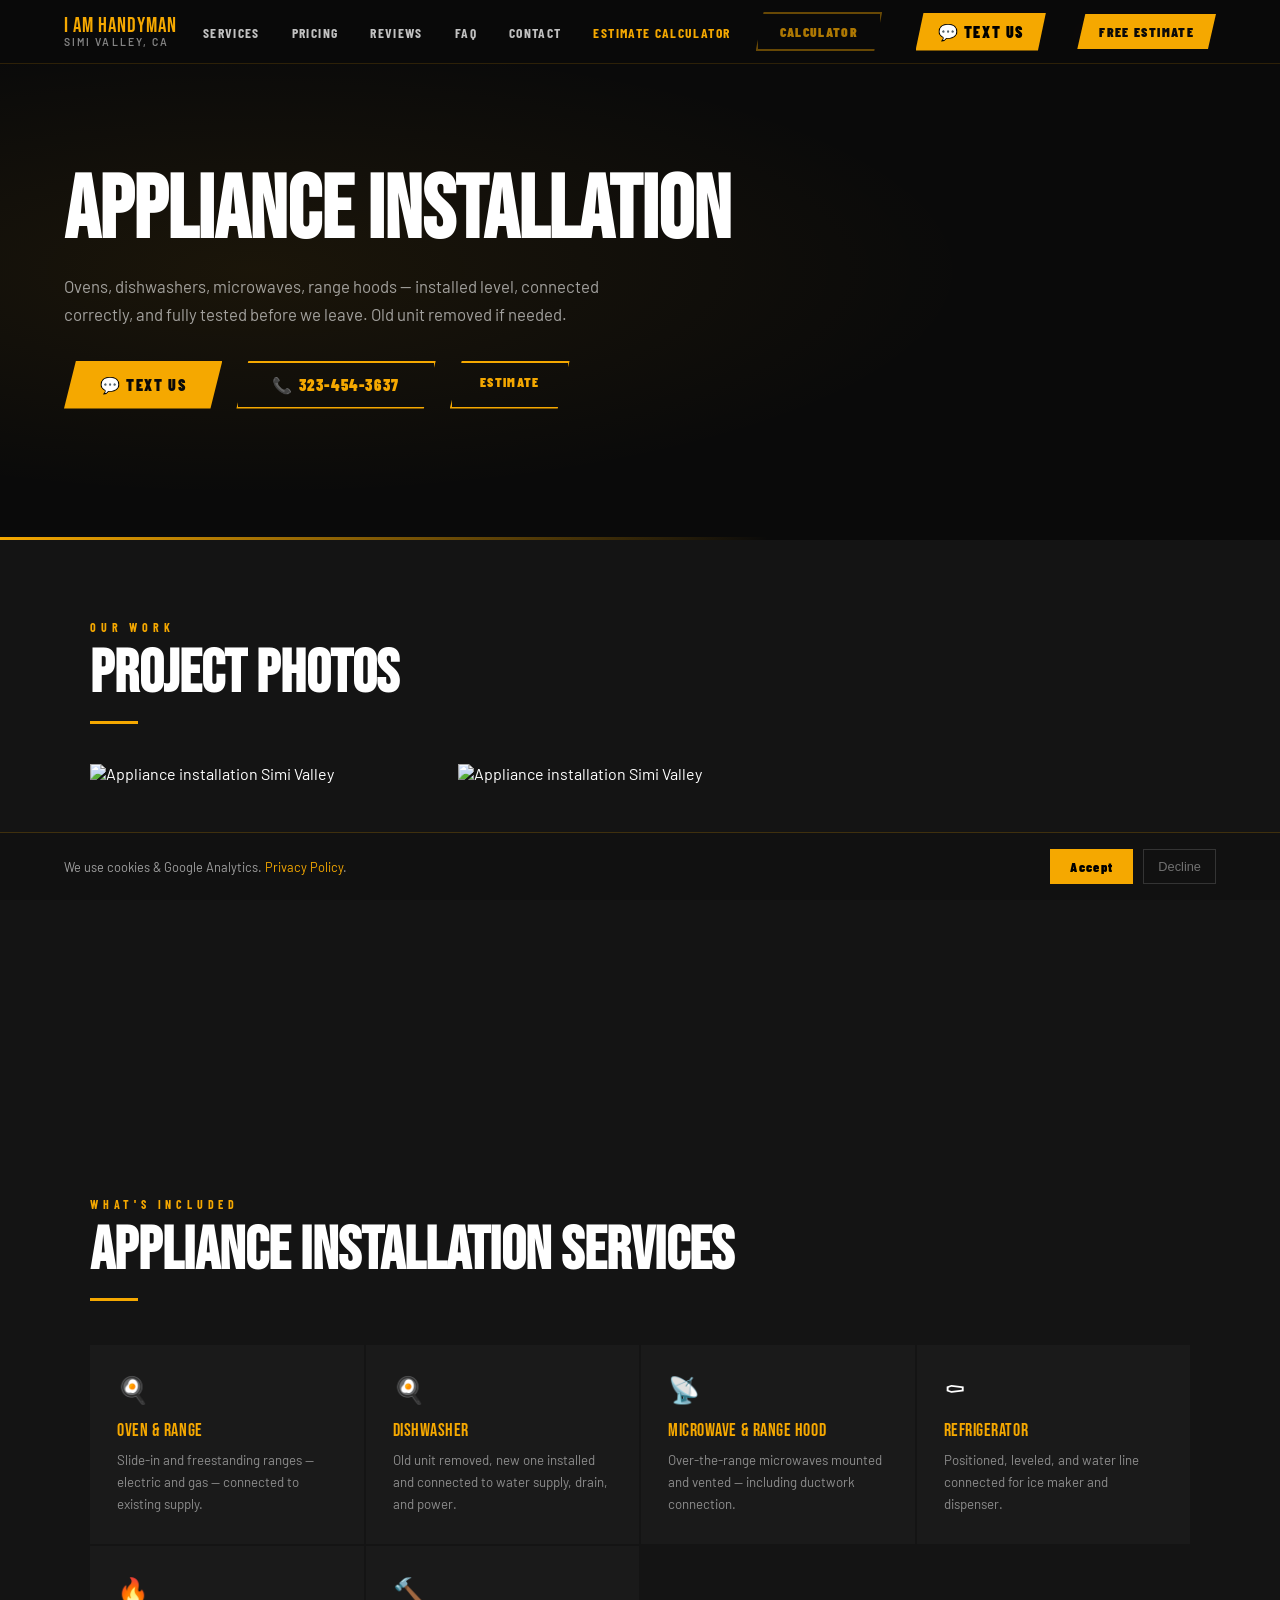
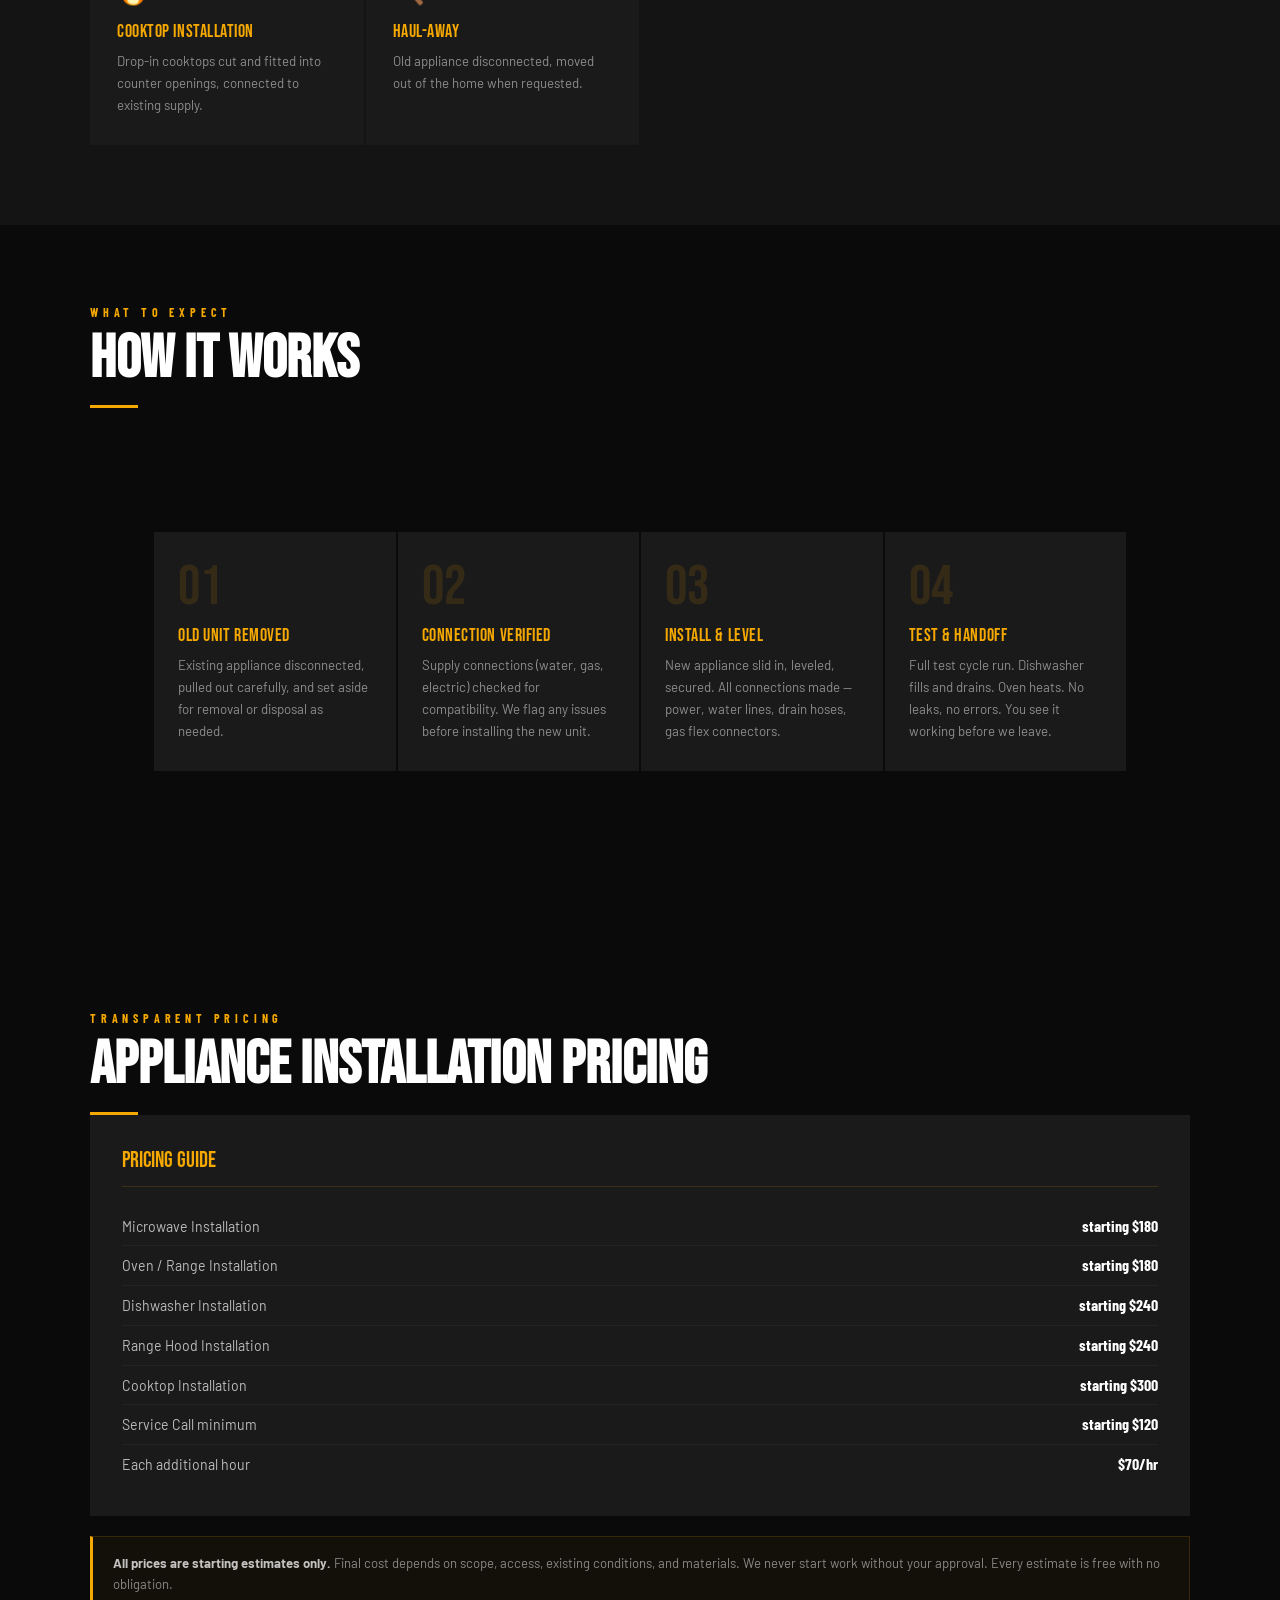
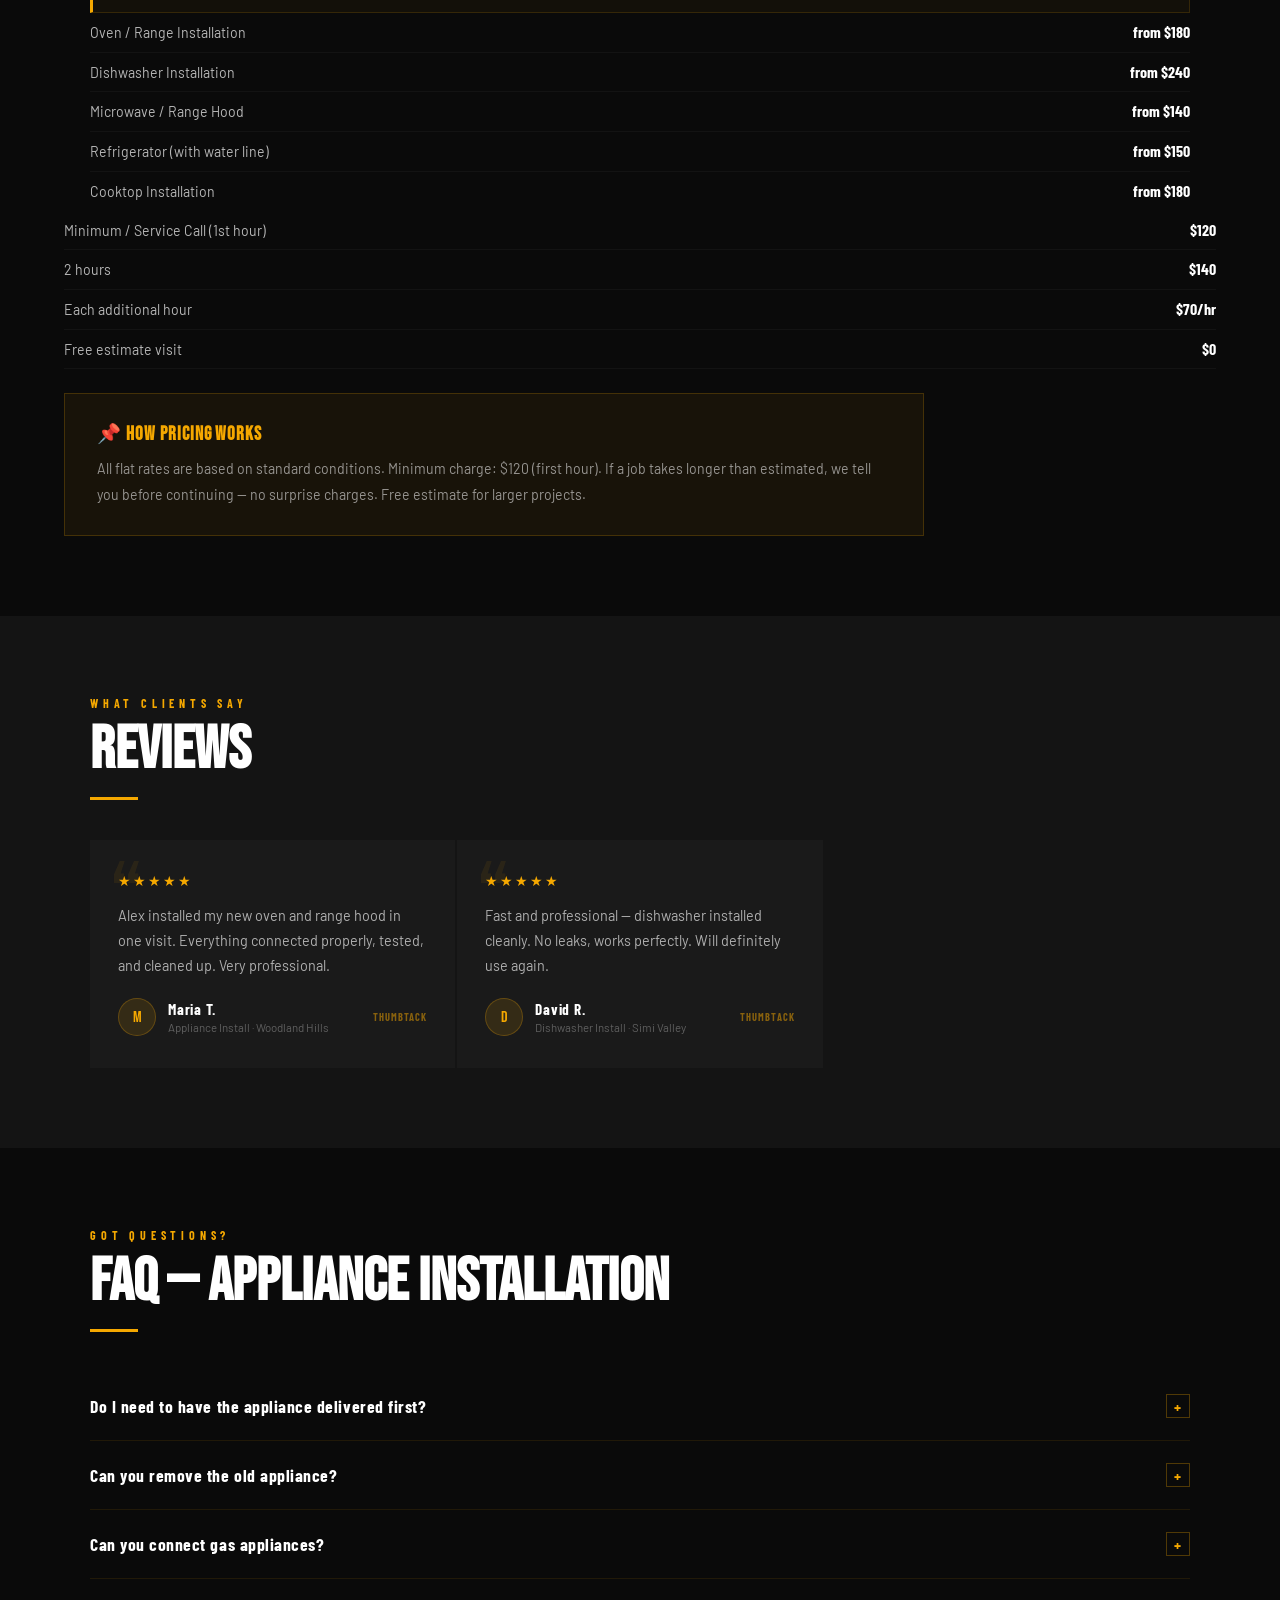
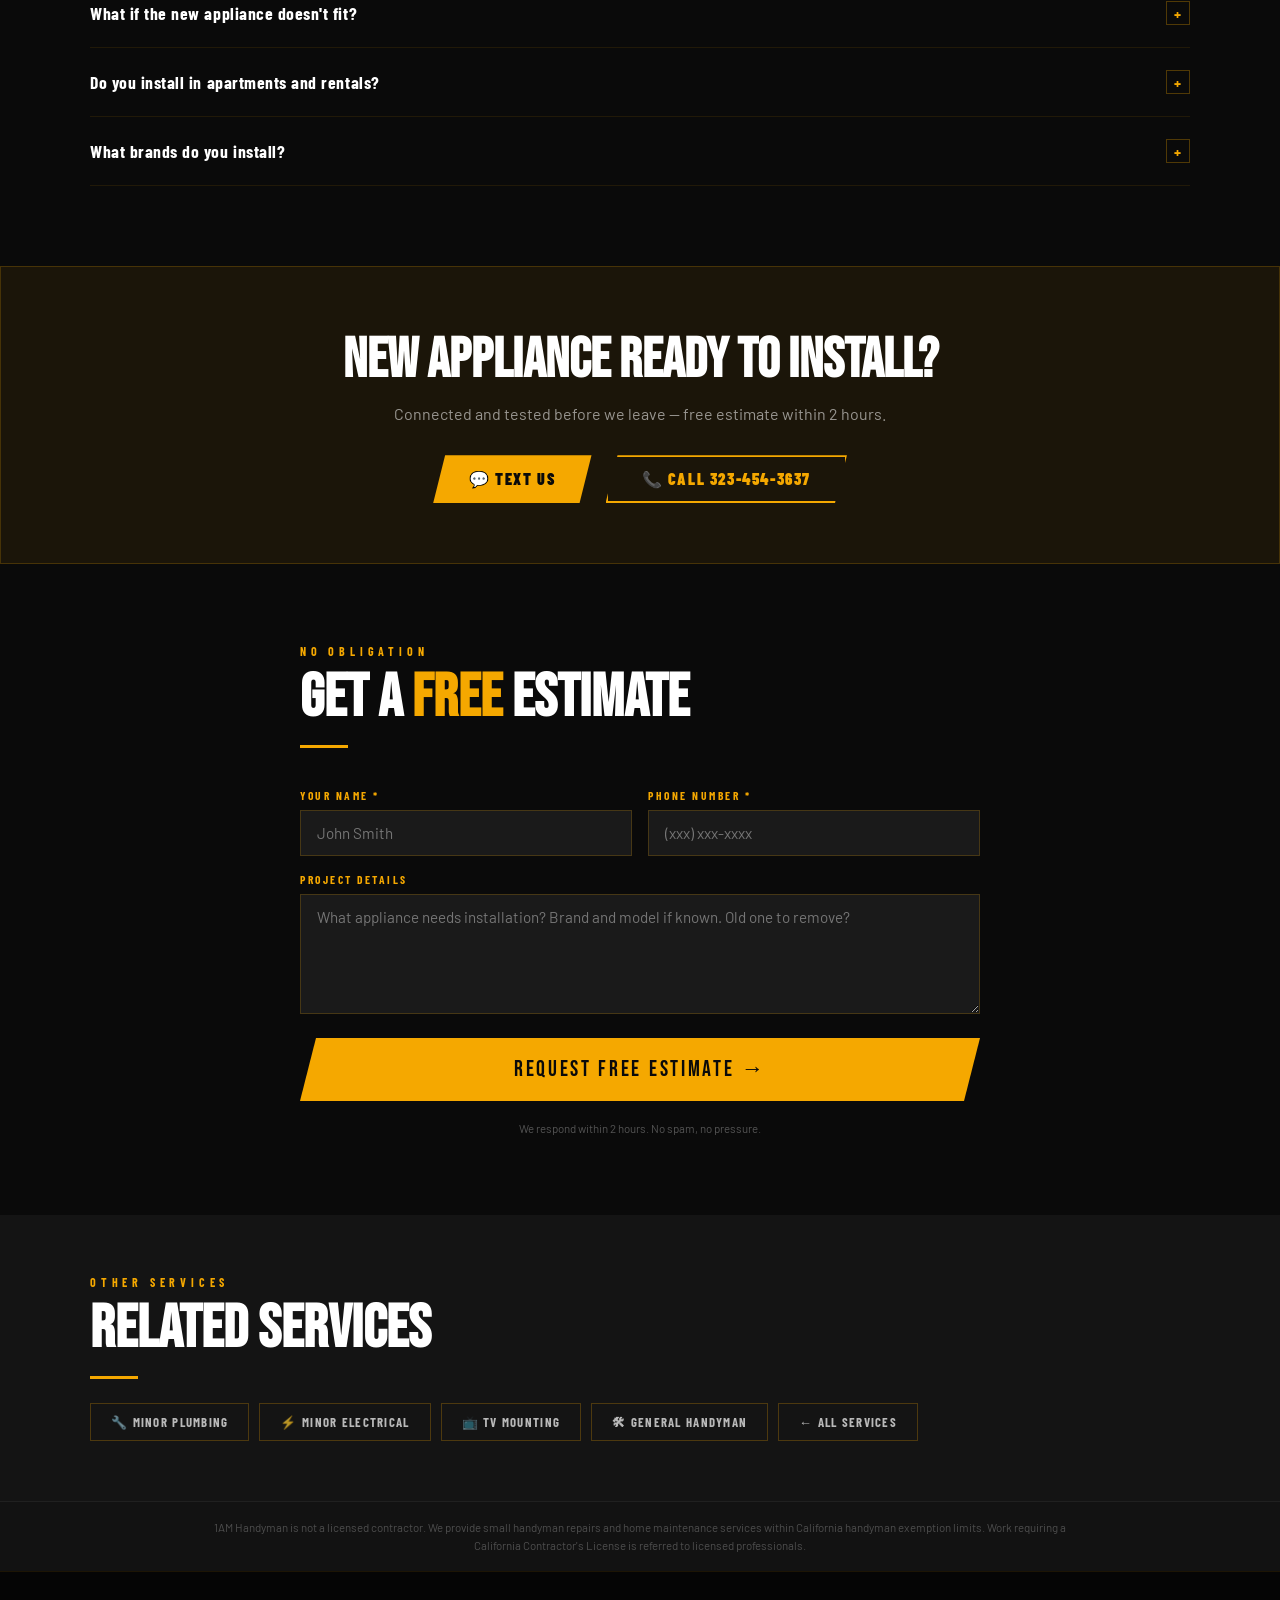
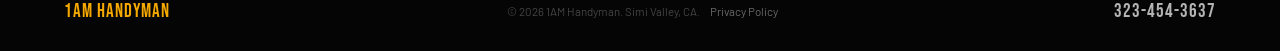
==== commit 186d0c45: "rep" ====
--- a/appliance-installation/index.html
+++ b/appliance-installation/index.html
@@ -22,7 +22,7 @@
   <ul class="nav-links"><li><a href="/#services">Services</a></li><li><a href="/#pricing">Pricing</a></li><li><a href="/#reviews">Reviews</a></li><li><a href="/#faq">FAQ</a></li><li><a href="/#contact">Contact</a></li>
     <li><a href="/estimate/" style="color:var(--gold)!important;">Estimate Calculator</a></li></ul>
   <a href="/estimate/" class="nav-cta" style="background:transparent;border:2px solid rgba(245,168,0,0.4);color:rgba(245,168,0,0.7)!important;margin-right:8px;">Calculator</a>
-  <a href="sms:3234543637" class="nav-cta" style="background:rgba(245,168,0,0.15);border:2px solid var(--gold);color:var(--gold)!important;margin-right:8px;font-size:0.9rem;">💬 Text Us</a>
+  <a href="sms:3234543637" class="nav-cta" style="background:var(--gold);color:#000!important;font-size:1rem;margin-right:6px;">💬 Text Us</a>
   <a href="#sp-form" class="nav-cta">Free Estimate</a>
 </nav>
 <section class="sp-hero">
@@ -30,7 +30,7 @@
     <nav class="breadcrumb"><a href="/">Home</a><span>&rsaquo;</span><a href="/#services">Services</a><span>&rsaquo;</span><span>Appliance Installation</span></nav>
     <h1>Appliance Installation</h1>
     <p class="sp-sub">Ovens, dishwashers, microwaves, range hoods — installed level, connected correctly, and fully tested before we leave. Old unit removed if needed.</p>
-    <div class="sp-hero-btns"><a href="tel:3234543637" class="btn-primary">&#128222; Call 323-454-3637</a><a href="#sp-form" class="btn-outline">Get Free Estimate</a></div>
+    <div class="sp-hero-btns"><a href="sms:3234543637" class="btn-primary">💬 Text Us</a><a href="tel:3234543637" class="btn-outline">📞 323-454-3637</a><a href="#sp-form" class="btn-outline" style="font-size:0.85rem;padding:10px 28px;">Estimate</a></div>
   </div>
 </section>
 <section class="sp-section alt">
@@ -103,7 +103,7 @@
 <div class="sp-cta-banner">
   <h2>New Appliance Ready to Install?</h2>
   <p>Connected and tested before we leave — free estimate within 2 hours.</p>
-  <div class="sp-cta-btns"><a href="tel:3234543637" class="btn-primary">&#128222; Call 323-454-3637</a><a href="#sp-form" class="btn-outline">Request Estimate Online</a></div>
+  <div class="sp-cta-btns"><a href="sms:3234543637" class="btn-primary">💬 Text Us</a><a href="tel:3234543637" class="btn-outline">📞 Call 323-454-3637</a></div>
 </div>
 <section class="sp-form-section" id="sp-form">
   <div class="sp-form-inner">
@@ -133,7 +133,7 @@
   <p>1AM Handyman is not a licensed contractor. We provide small handyman repairs and home maintenance services within California handyman exemption limits. Work requiring a California Contractor&#39;s License is referred to licensed professionals.</p>
 </div>
 <footer><div class="footer-brand">1AM HANDYMAN</div><div class="footer-copy">&copy; 2026 1AM Handyman. Simi Valley, CA. <a href="#" id="privacyLink" style="color:rgba(255,255,255,0.4);text-decoration:none;font-size:0.72rem;margin-left:8px;">Privacy Policy</a></div><div class="footer-phone"><a href="tel:3234543637">323-454-3637</a></div></footer>
-<div class="sticky-cta-bar"><a href="tel:3234543637" class="sticky-cta-call">&#128222; Call Now</a><a href="#sp-form" class="sticky-cta-estimate">Get Free Estimate</a></div>
+<div class="sticky-cta-bar"><a href="sms:3234543637" class="sticky-cta-estimate">💬 Text Us</a><a href="tel:3234543637" class="sticky-cta-call">📞 Call</a></div>
 <div id="cookieBanner" style="position:fixed;bottom:0;left:0;right:0;z-index:9998;background:#111;border-top:1px solid rgba(245,168,0,0.2);padding:16px 5vw;display:flex;align-items:center;justify-content:space-between;gap:16px;flex-wrap:wrap;transform:translateY(100%);transition:transform 0.4s ease;"><p style="font-size:0.8rem;color:rgba(255,255,255,0.6);margin:0;">We use cookies &amp; Google Analytics. <a href="#" id="privacyLink4" style="color:var(--gold);text-decoration:none;">Privacy Policy</a>.</p><div style="display:flex;gap:10px;"><button onclick="acceptCookies()" style="background:var(--gold);color:#000;border:none;padding:9px 20px;font-family:'Barlow Condensed',sans-serif;font-weight:900;font-size:0.85rem;letter-spacing:0.1em;cursor:pointer;">Accept</button><button onclick="declineCookies()" style="background:transparent;color:rgba(255,255,255,0.4);border:1px solid rgba(255,255,255,0.15);padding:9px 14px;font-size:0.8rem;cursor:pointer;">Decline</button></div></div>
 <div id="privacyModal" style="display:none;position:fixed;inset:0;z-index:10000;background:rgba(0,0,0,0.92);overflow-y:auto;padding:40px 5vw;"><div style="max-width:620px;margin:0 auto;background:#141414;border:1px solid rgba(245,168,0,0.15);padding:36px;"><div style="display:flex;justify-content:space-between;margin-bottom:20px;"><h2 style="font-family:'Bebas Neue',sans-serif;font-size:1.8rem;color:#fff;">Privacy Policy</h2><button onclick="closePrivacy()" style="background:none;border:none;color:rgba(255,255,255,0.5);font-size:1.6rem;cursor:pointer;">&#10005;</button></div><p style="font-size:0.88rem;color:rgba(255,255,255,0.6);line-height:1.7;margin-bottom:12px;">1AM Handyman collects your name and phone when you submit a form. We use Google Analytics (anonymous). We never sell your data. CA residents may request deletion at <a href="mailto:1am.handyman.sf@gmail.com" style="color:var(--gold);">1am.handyman.sf@gmail.com</a>.</p><button onclick="closePrivacy()" style="background:var(--gold);color:#000;border:none;padding:10px 28px;font-family:'Bebas Neue',sans-serif;font-size:1rem;cursor:pointer;margin-top:12px;">Close</button></div></div>
 <script src="/assets/script.js"></script>
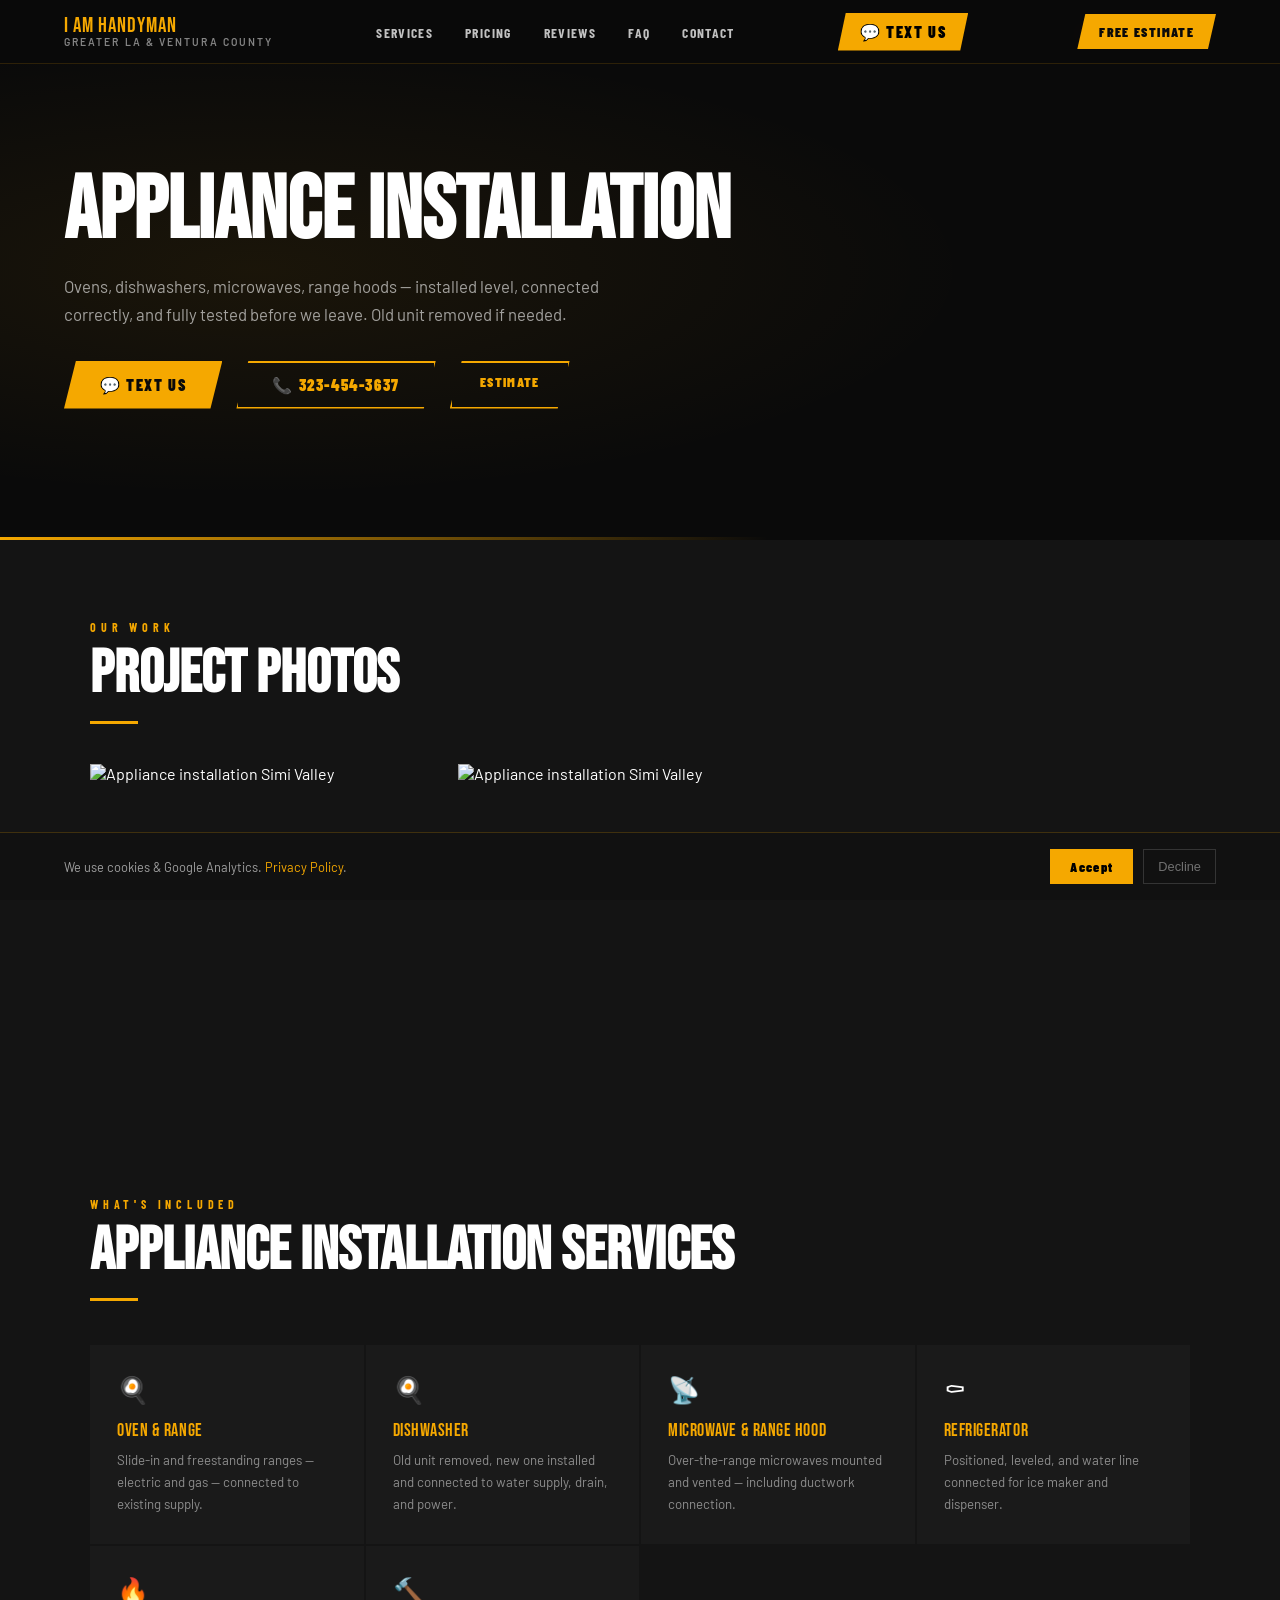
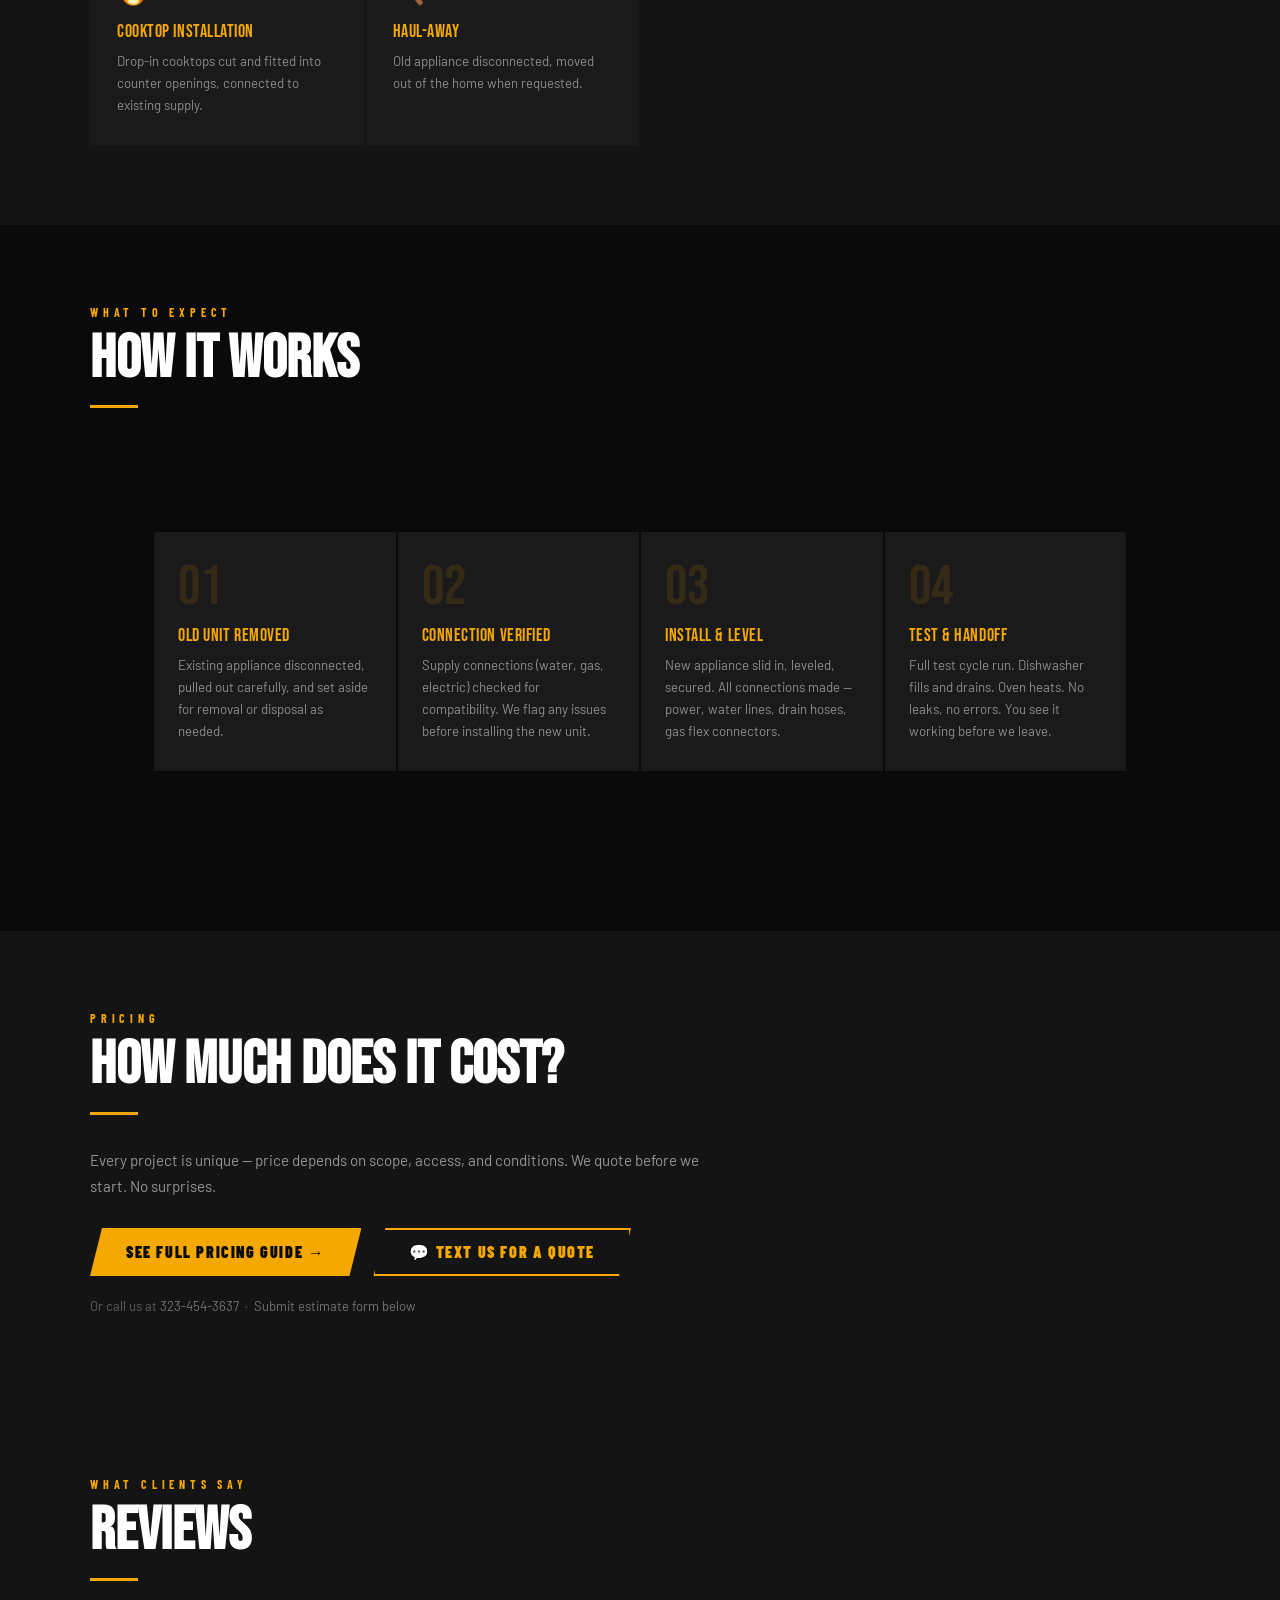
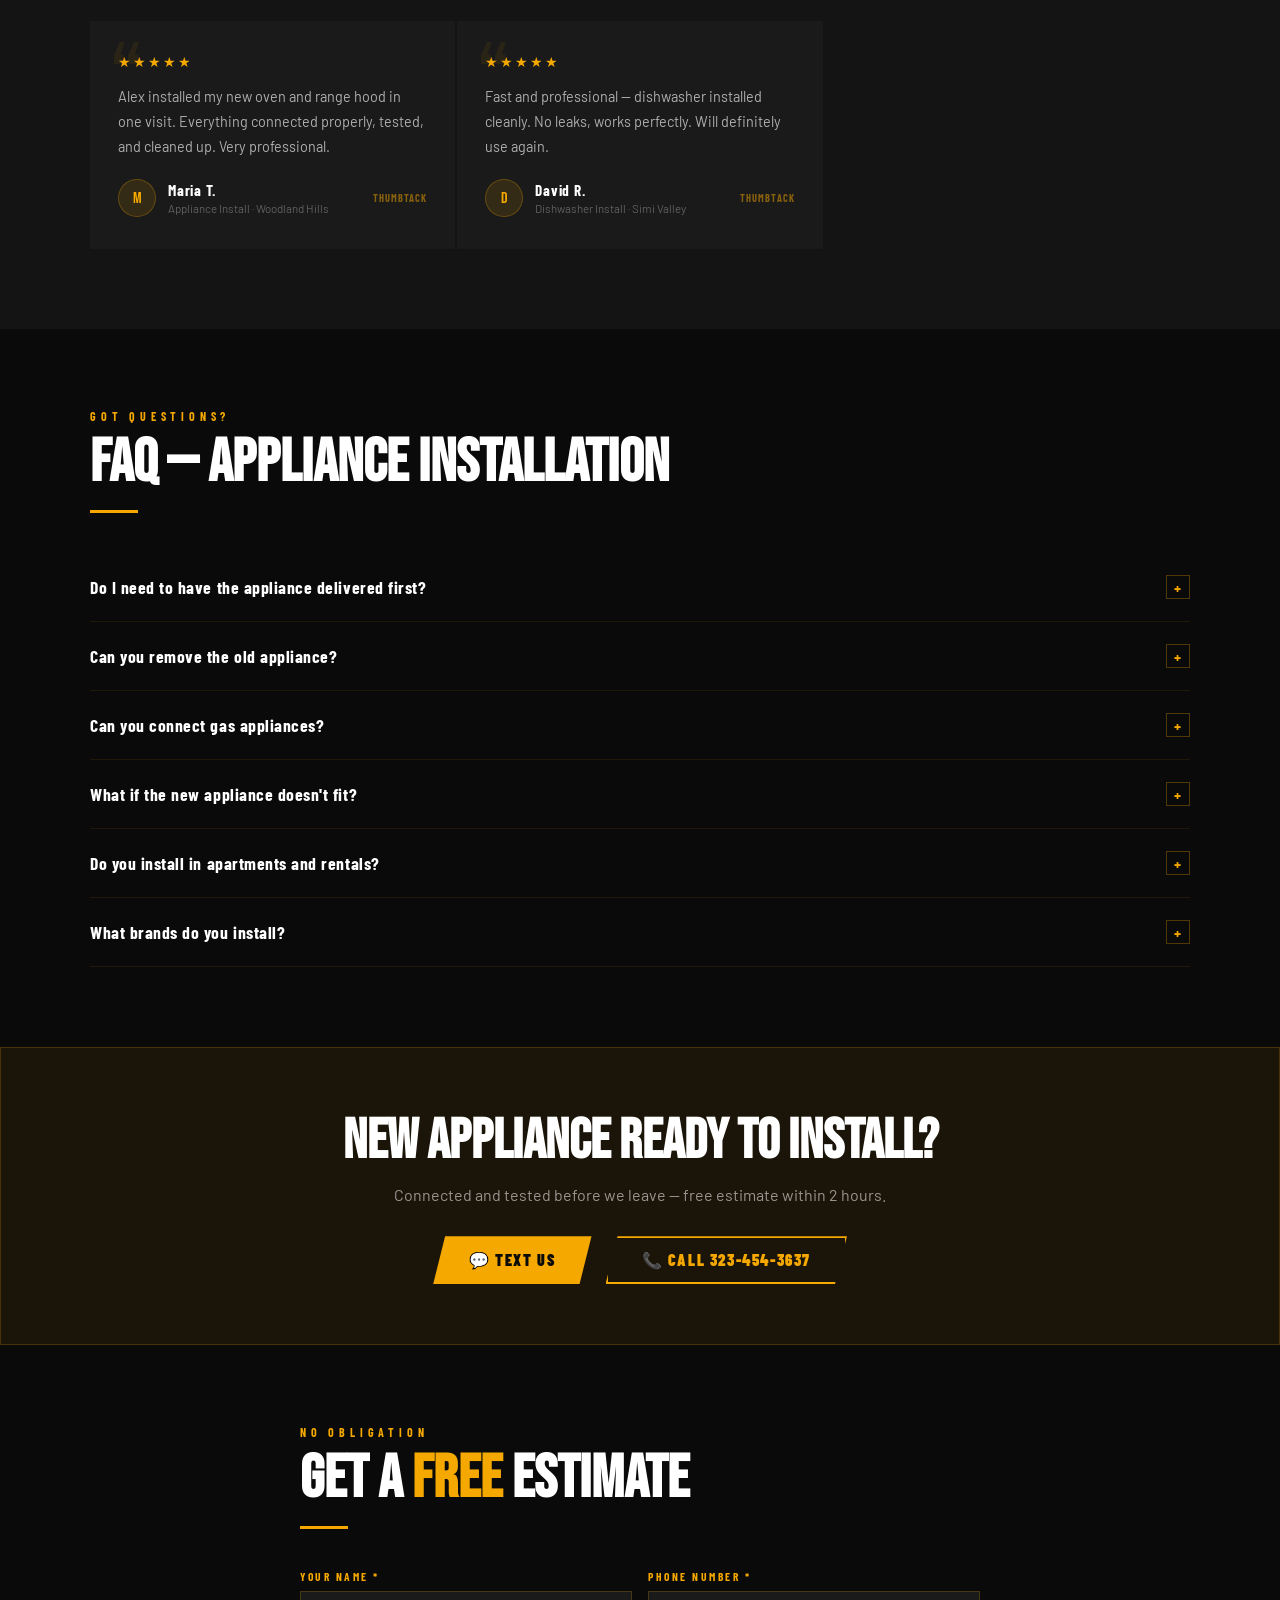
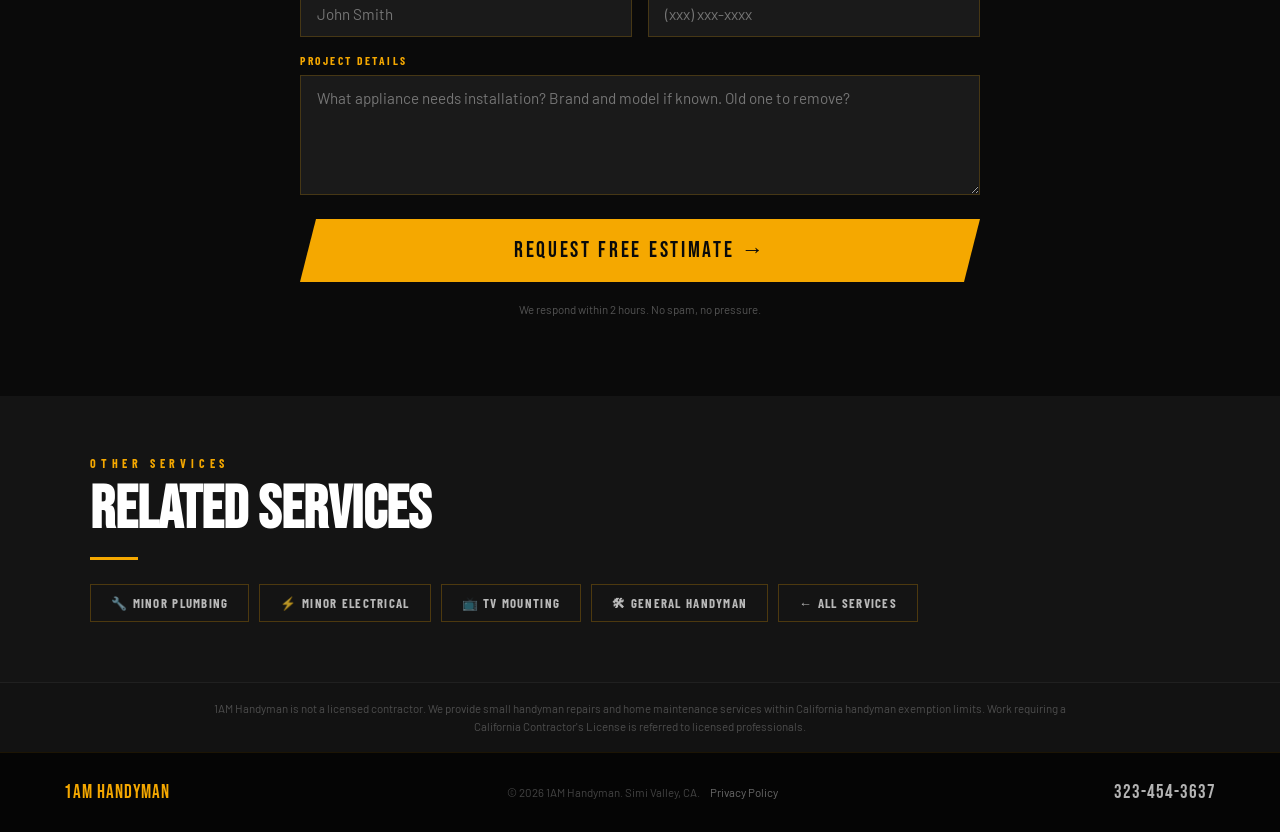
==== commit 19e6b146: "PRISE" ====
--- a/appliance-installation/index.html
+++ b/appliance-installation/index.html
@@ -18,10 +18,8 @@
 </head>
 <body>
 <nav>
-  <a href="/" class="nav-logo"><img src="https://res.cloudinary.com/dpoxihyvz/image/upload/q_auto/f_auto/v1776304105/2024-02-09_21-59-07-removebg-preview_lyngqy.png" alt="1AM Handyman" onerror="this.style.display='none'"><div class="nav-logo-text">I AM HANDYMAN<span>Simi Valley, CA</span></div></a>
-  <ul class="nav-links"><li><a href="/#services">Services</a></li><li><a href="/#pricing">Pricing</a></li><li><a href="/#reviews">Reviews</a></li><li><a href="/#faq">FAQ</a></li><li><a href="/#contact">Contact</a></li>
-    <li><a href="/estimate/" style="color:var(--gold)!important;">Estimate Calculator</a></li></ul>
-  <a href="/estimate/" class="nav-cta" style="background:transparent;border:2px solid rgba(245,168,0,0.4);color:rgba(245,168,0,0.7)!important;margin-right:8px;">Calculator</a>
+  <a href="/" class="nav-logo"><img src="https://res.cloudinary.com/dpoxihyvz/image/upload/q_auto/f_auto/v1776304105/2024-02-09_21-59-07-removebg-preview_lyngqy.png" alt="1AM Handyman" onerror="this.style.display='none'"><div class="nav-logo-text">I AM HANDYMAN<span>Greater LA &amp; Ventura County</span></div></a>
+  <ul class="nav-links"><li><a href="/#services">Services</a></li><li><a href="/pricing/">Pricing</a></li><li><a href="/#reviews">Reviews</a></li><li><a href="/#faq">FAQ</a></li><li><a href="/#contact">Contact</a></li></ul>
   <a href="sms:3234543637" class="nav-cta" style="background:var(--gold);color:#000!important;font-size:1rem;margin-right:6px;">💬 Text Us</a>
   <a href="#sp-form" class="nav-cta">Free Estimate</a>
 </nav>
@@ -60,24 +58,24 @@
     <div class="sp-process"><div class="sp-step"><div class="sp-step-num">01</div><div class="sp-step-title">Old Unit Removed</div><div class="sp-step-text">Existing appliance disconnected, pulled out carefully, and set aside for removal or disposal as needed.</div></div><div class="sp-step"><div class="sp-step-num">02</div><div class="sp-step-title">Connection Verified</div><div class="sp-step-text">Supply connections (water, gas, electric) checked for compatibility. We flag any issues before installing the new unit.</div></div><div class="sp-step"><div class="sp-step-num">03</div><div class="sp-step-title">Install & Level</div><div class="sp-step-text">New appliance slid in, leveled, secured. All connections made — power, water lines, drain hoses, gas flex connectors.</div></div><div class="sp-step"><div class="sp-step-num">04</div><div class="sp-step-title">Test & Handoff</div><div class="sp-step-text">Full test cycle run. Dishwasher fills and drains. Oven heats. No leaks, no errors. You see it working before we leave.</div></div></div>
   </div>
 </section>
-<section class="sp-section">
+<section class="sp-section" style="background:var(--black-soft);">
   <div class="sp-section-inner">
-    <p class="section-label">Transparent Pricing</p>
-    <h2 class="section-title">Appliance Installation Pricing</h2>
+    <p class="section-label">Pricing</p>
+    <h2 class="section-title">How Much Does It Cost?</h2>
     <div class="gold-bar"></div>
-    <div class="pricing-card"><div class="pricing-card-title">Pricing Guide</div>
-<div class="pricing-row"><span class="pricing-service">Microwave Installation</span><span class="pricing-price">starting $180</span></div>
-<div class="pricing-row"><span class="pricing-service">Oven / Range Installation</span><span class="pricing-price">starting $180</span></div>
-<div class="pricing-row"><span class="pricing-service">Dishwasher Installation</span><span class="pricing-price">starting $240</span></div>
-<div class="pricing-row"><span class="pricing-service">Range Hood Installation</span><span class="pricing-price">starting $240</span></div>
-<div class="pricing-row"><span class="pricing-service">Cooktop Installation</span><span class="pricing-price">starting $300</span></div>
-<div class="pricing-row"><span class="pricing-service">Service Call minimum</span><span class="pricing-price">starting $120</span></div>
-<div class="pricing-row"><span class="pricing-service">Each additional hour</span><span class="pricing-price">$70/hr</span></div>
-</div>
-<div class="price-disclaimer"><strong>All prices are starting estimates only.</strong> Final cost depends on scope, access, existing conditions, and materials. We never start work without your approval. Every estimate is free with no obligation.</div><div class="pricing-row"><span class="pricing-service">Oven / Range Installation</span><span class="pricing-price">from $180</span></div><div class="pricing-row"><span class="pricing-service">Dishwasher Installation</span><span class="pricing-price">from $240</span></div><div class="pricing-row"><span class="pricing-service">Microwave / Range Hood</span><span class="pricing-price">from $140</span></div><div class="pricing-row"><span class="pricing-service">Refrigerator (with water line)</span><span class="pricing-price">from $150</span></div><div class="pricing-row"><span class="pricing-service">Cooktop Installation</span><span class="pricing-price">from $180</span></div></div><div class="pricing-row"><span class="pricing-service">Minimum / Service Call (1st hour)</span><span class="pricing-price">$120</span></div><div class="pricing-row"><span class="pricing-service">2 hours</span><span class="pricing-price">$140</span></div><div class="pricing-row"><span class="pricing-service">Each additional hour</span><span class="pricing-price">$70/hr</span></div><div class="pricing-row"><span class="pricing-service">Free estimate visit</span><span class="pricing-price">$0</span></div></div></div>
-    <div class="pricing-note-box" style="margin-top:24px;">
-      <h4>&#128204; How Pricing Works</h4>
-      <p>All flat rates are based on standard conditions. Minimum charge: $120 (first hour). If a job takes longer than estimated, we tell you before continuing &mdash; no surprise charges. Free estimate for larger projects.</p>
+    <div style="margin-top:32px;max-width:640px;">
+      <p style="font-size:.95rem;color:rgba(255,255,255,.55);line-height:1.75;margin-bottom:28px;">
+        Every project is unique &mdash; price depends on scope, access, and conditions.
+        We quote before we start. No surprises.
+      </p>
+      <div style="display:flex;gap:12px;flex-wrap:wrap;margin-bottom:20px;">
+        <a href="/pricing/" class="btn-primary">See Full Pricing Guide &#8594;</a>
+        <a href="sms:3234543637" class="btn-outline">&#128172; Text Us for a Quote</a>
+      </div>
+      <p style="font-size:.82rem;color:rgba(255,255,255,.3);line-height:1.6;">
+        Or call us at <a href="tel:3234543637" style="color:rgba(255,255,255,.4);text-decoration:none;">323-454-3637</a> &nbsp;&middot;&nbsp;
+        <a href="#sp-form" style="color:rgba(255,255,255,.4);text-decoration:none;">Submit estimate form below</a>
+      </p>
     </div>
   </div>
 </section>
